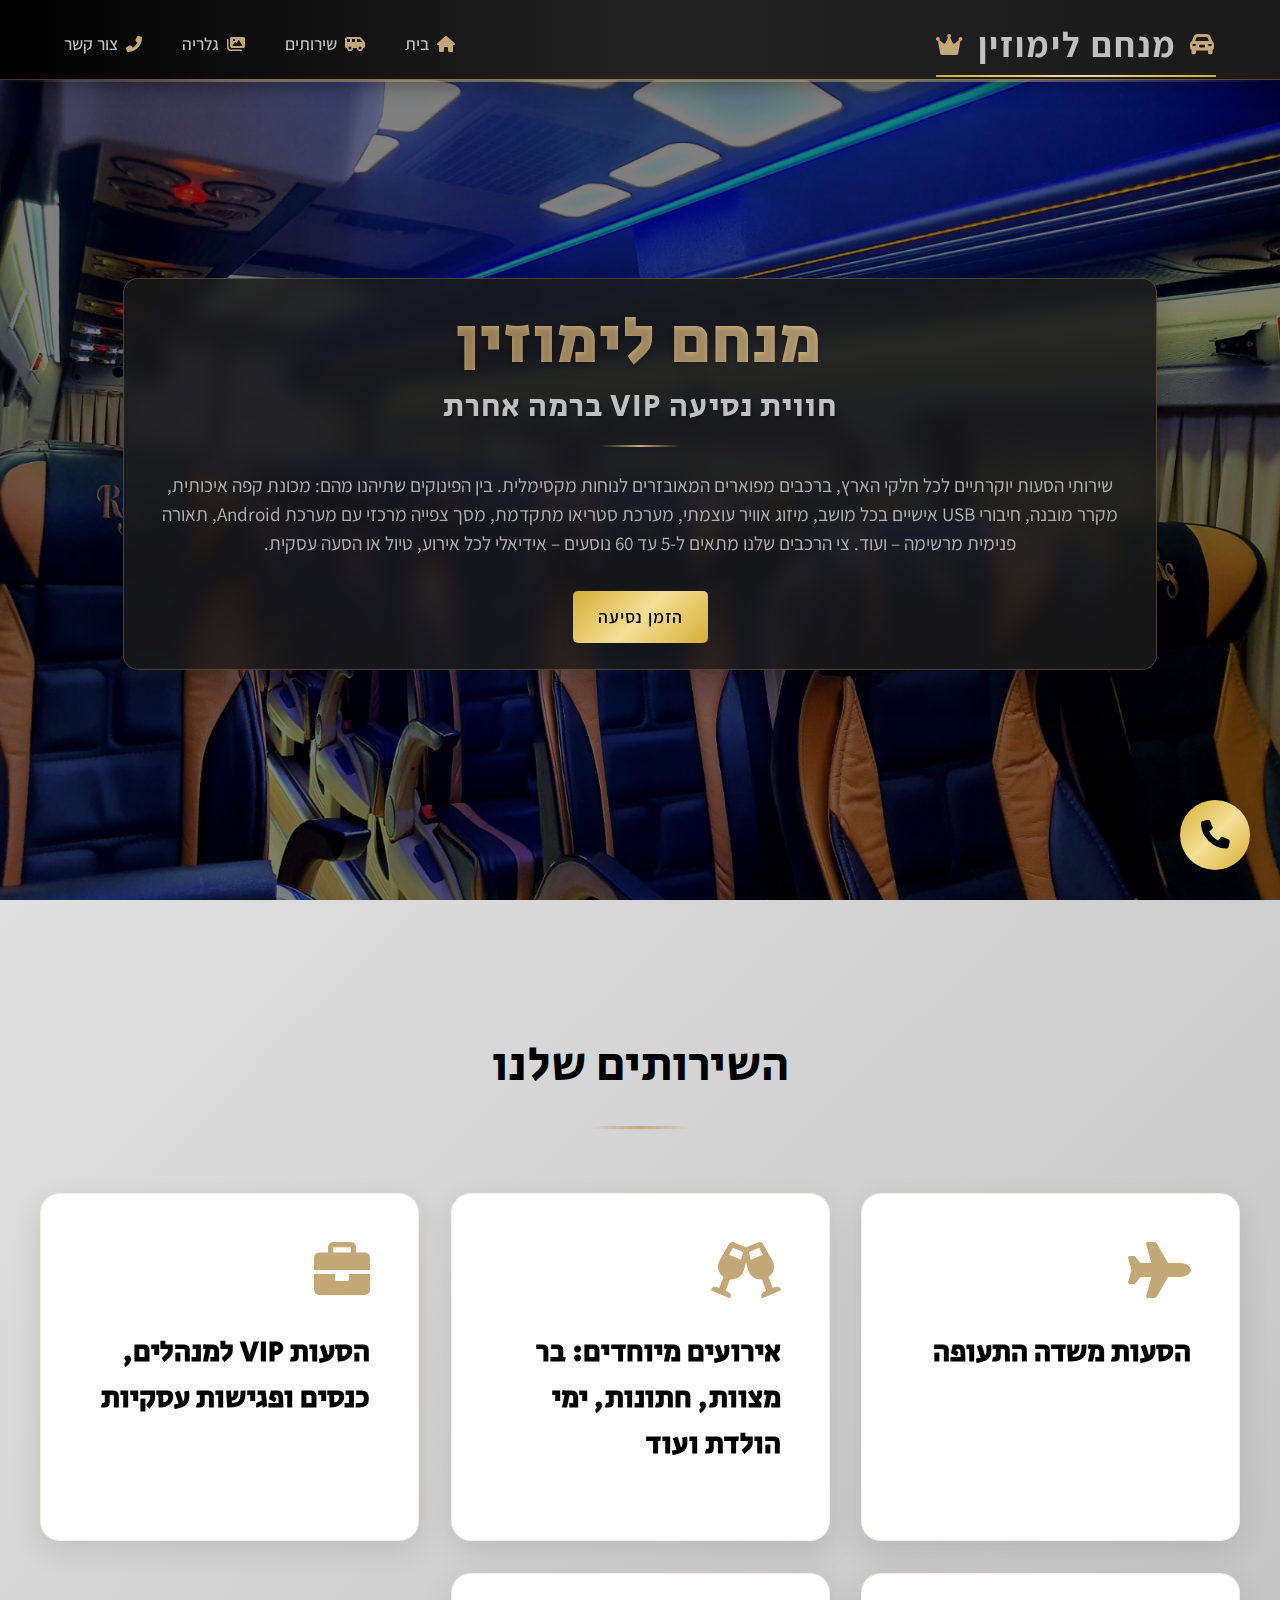
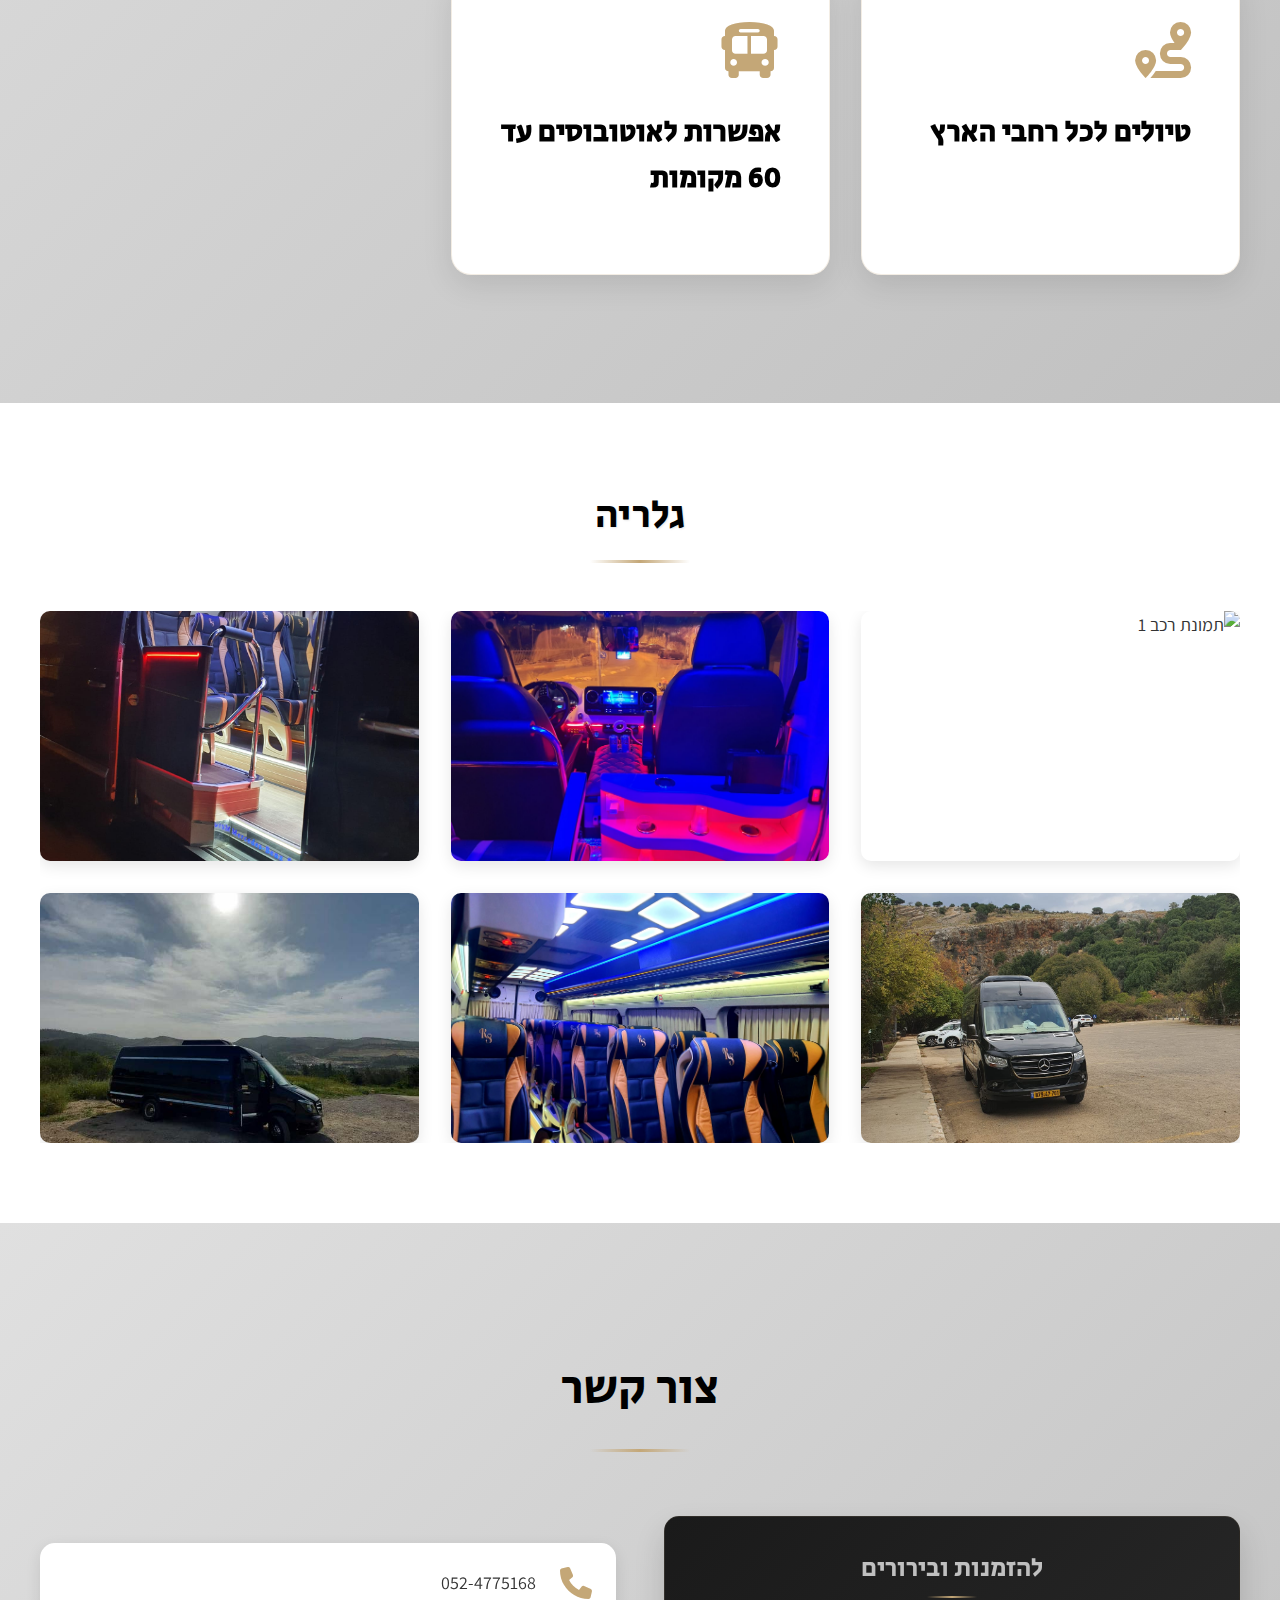
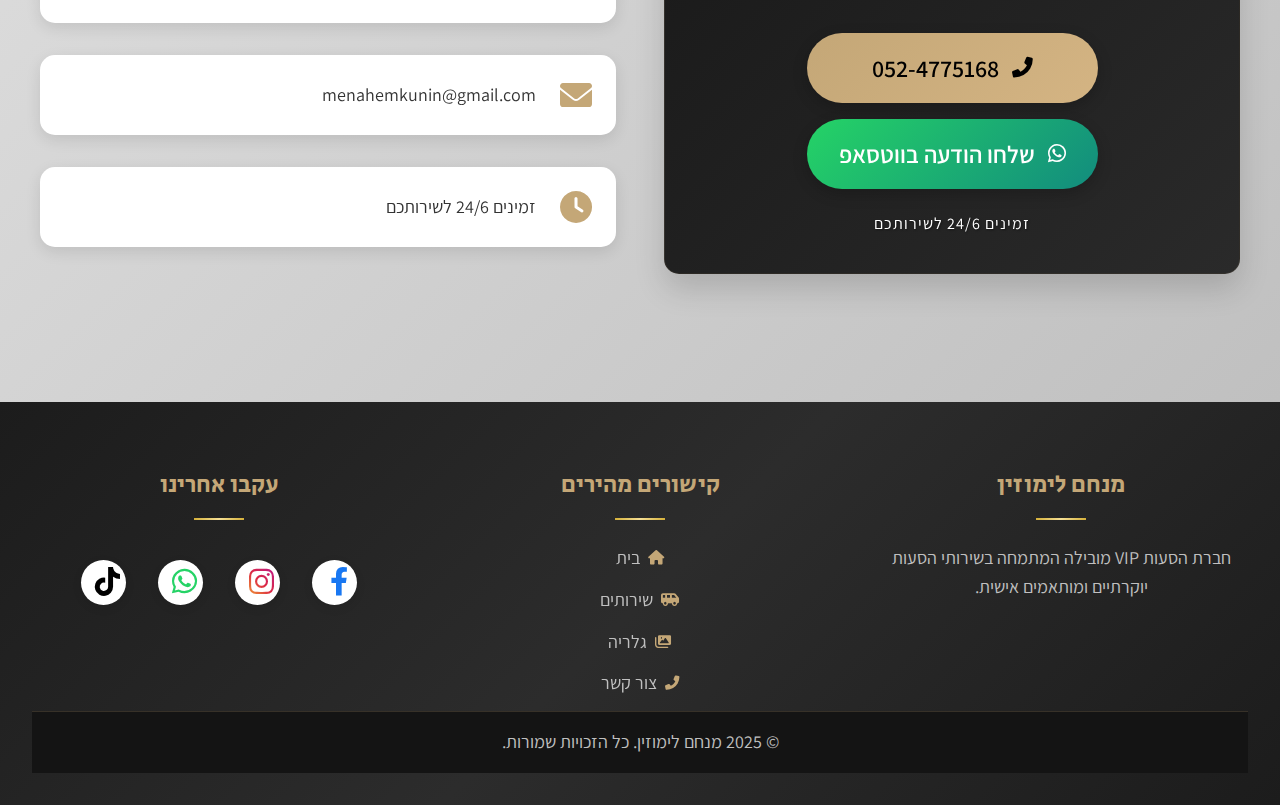
==== index.html @ bdaf26c9 "Update index.html" ====
<!DOCTYPE html>
<html lang="he" dir="rtl">
  <head>
    <meta charset="UTF-8" />
    <meta
      name="viewport"
      content="width=device-width, initial-scale=1.0, maximum-scale=1.0, user-scalable=no"
    />
    <title>מנחם לימוזין - הסעות V.I.P ברמה אחרת</title>
    <meta
      name="description"
      content="הסעות V.I.P ברמה אחרת - לימוזינות מפוארות, נהגים מקצועיים, שירות 24/6. הזמינו עכשיו!"
    />
    <meta
      name="keywords"
      content="לימוזין, הסעות VIP, הסעות V.I.P, מנחם לימוזין, הסעות איכותיות"
    />

    <!-- Open Graph / Facebook -->
    <meta property="og:type" content="website" />
    <meta
      property="og:url"
      content="https://benmenofficial.github.io/MenachemLimousine/"
    />
    <meta property="og:title" content="מנחם לימוזין - הסעות V.I.P ברמה אחרת" />
    <meta
      property="og:description"
      content="הסעות V.I.P ברמה אחרת - לימוזינות מפוארות, נהגים מקצועיים, שירות 24/6. הזמינו עכשיו!"
    />
    <meta
      property="og:image"
      content="https://benmenofficial.github.io/MenachemLimousine/images/0.png"
    />
    <meta property="og:image:width" content="1200" />
    <meta property="og:image:height" content="630" />

    <!-- Twitter -->
    <meta property="twitter:card" content="summary_large_image" />
    <meta
      property="twitter:url"
      content="https://benmenofficial.github.io/MenachemLimousine/"
    />
    <meta
      property="twitter:title"
      content="מנחם לימוזין - הסעות V.I.P ברמה אחרת"
    />
    <meta
      property="twitter:description"
      content="הסעות V.I.P ברמה אחרת - לימוזינות מפוארות, נהגים מקצועיים, שירות 24/6. הזמינו עכשיו!"
    />
    <meta
      property="twitter:image"
      content="https://benmenofficial.github.io/MenachemLimousine/images/0.png"
    />

    <link rel="stylesheet" href="styles.css" />
    <link
      rel="stylesheet"
      href="https://cdnjs.cloudflare.com/ajax/libs/font-awesome/6.0.0/css/all.min.css"
    />
    <link
      href="https://fonts.googleapis.com/css2?family=Assistant:wght@300;400;600&display=swap"
      rel="stylesheet"
    />
    <link rel="icon" href="icon.ico" type="images/icon.ico" />
  </head>
  <body>
    <header>
      <nav>
        <div class="logo">
          <i class="fas fa-car-alt"></i>
          מנחם לימוזין
          <i class="fas fa-crown"></i>
        </div>
        <ul class="nav-links">
          <li>
            <a href="#home"><i class="fas fa-home"></i> בית</a>
          </li>
          <li>
            <a href="#services"><i class="fas fa-shuttle-van"></i> שירותים</a>
          </li>
          <li>
            <a href="#gallery"><i class="fas fa-images"></i> גלריה</a>
          </li>
          <li>
            <a href="#contact"><i class="fas fa-phone-alt"></i> צור קשר</a>
          </li>
        </ul>
      </nav>
    </header>

    <section id="home" class="hero">
      <div class="hero-content">
        <h1>מנחם לימוזין</h1>
        <h2 class="subtitle">חווית נסיעה VIP ברמה אחרת</h2>
        <p>
          שירותי הסעות יוקרתיים לכל חלקי הארץ, ברכבים מפוארים המאובזרים לנוחות
          מקסימלית. בין הפינוקים שתיהנו מהם: מכונת קפה איכותית, מקרר מובנה,
          חיבורי USB אישיים בכל מושב, מיזוג אוויר עוצמתי, מערכת סטריאו מתקדמת,
          מסך צפייה מרכזי עם מערכת Android, תאורה פנימית מרשימה – ועוד. צי
          הרכבים שלנו מתאים ל-5 עד 60 נוסעים – אידיאלי לכל אירוע, טיול או הסעה
          עסקית.
        </p>
        <a href="#contact" class="cta-button">הזמן נסיעה</a>
      </div>
    </section>

    <section id="services" class="services">
      <h2>השירותים שלנו</h2>
      <div class="services-grid">
        <div class="service-card">
          <i class="fas fa-plane"></i>
          <h3>הסעות משדה התעופה</h3>
        </div>
        <div class="service-card">
          <i class="fas fa-glass-cheers"></i>
          <h3>אירועים מיוחדים: בר מצוות, חתונות, ימי הולדת ועוד</h3>
        </div>
        <div class="service-card">
          <i class="fas fa-briefcase"></i>
          <h3>הסעות VIP למנהלים, כנסים ופגישות עסקיות</h3>
        </div>
        <div class="service-card">
          <i class="fas fa-route"></i>
          <h3>טיולים לכל רחבי הארץ</h3>
        </div>
        <div class="service-card">
          <i class="fas fa-bus"></i>
          <h3>אפשרות לאוטובוסים עד 60 מקומות</h3>
        </div>
      </div>
    </section>
    <section id="gallery" class="gallery">
      <h2>גלריה</h2>
      <div class="gallery-container">
        <div class="gallery-item">
          <img src="images/0.png" alt="תמונת רכב 1" />
          <div class="gallery-overlay"></div>
        </div>
        <div class="gallery-item">
          <img src="images/1.jpeg" alt="תמונת רכב 2" />
          <div class="gallery-overlay"></div>
        </div>
        <div class="gallery-item">
          <img src="images/2.jpeg" alt="תמונת רכב 3" />
          <div class="gallery-overlay"></div>
        </div>
        <div class="gallery-item">
          <img src="images/3.jpeg" alt="תמונת רכב 4" />
          <div class="gallery-overlay"></div>
        </div>
        <div class="gallery-item">
          <img src="images/4.jpeg" alt="תמונת רכב 5" />
          <div class="gallery-overlay"></div>
        </div>
        <div class="gallery-item">
          <img src="images/6.jpg" alt="תמונת רכב 6" />
          <div class="gallery-overlay"></div>
        </div>
      </div>
    </section>

    <!-- לייטבוקס פשוט לגלריה -->
    <div class="simple-lightbox">
      <img src="" alt="תמונה מוגדלת" class="lightbox-img" />
    </div>

    <section id="contact" class="contact">
      <h2>צור קשר</h2>
      <div class="contact-container">
        <div class="modern-call-section">
          <div class="call-content">
            <h3>להזמנות ובירורים</h3>
            <div class="phone-number">
              <a href="tel:0524775168">
                <i class="fas fa-phone-alt"></i>
                052-4775168
              </a>
            </div>
            <div class="whatsapp-link">
              <a href="https://wa.me/message/JL6PKP7F6APFP1" target="_blank">
                <i class="fab fa-whatsapp"></i>
                שלחו הודעה בווטסאפ
              </a>
            </div>
            <p class="availability">זמינים 24/6 לשירותכם</p>
          </div>
        </div>
        <div class="contact-info">
          <div class="info-item">
            <i class="fas fa-phone"></i>
            <p>052-4775168</p>
          </div>
          <div class="info-item">
            <i class="fas fa-envelope"></i>
            <p>menahemkunin@gmail.com</p>
          </div>
          <div class="info-item">
            <i class="fas fa-clock"></i>
            <p>זמינים 24/6 לשירותכם</p>
          </div>
        </div>
      </div>
    </section>
    <footer>
      <div class="footer-content">
        <div class="footer-section">
          <h3>מנחם לימוזין</h3>
          <p>
            חברת הסעות VIP מובילה המתמחה בשירותי הסעות יוקרתיים ומותאמים אישית.
          </p>
        </div>
        <div class="footer-section">
          <h3>קישורים מהירים</h3>
          <ul>
            <li>
              <a href="#home"><i class="fas fa-home"></i> בית</a>
            </li>
            <li>
              <a href="#services"><i class="fas fa-shuttle-van"></i> שירותים</a>
            </li>
            <li>
              <a href="#gallery"><i class="fas fa-images"></i> גלריה</a>
            </li>
            <li>
              <a href="#contact"><i class="fas fa-phone-alt"></i> צור קשר</a>
            </li>
          </ul>
        </div>
        <div class="footer-section">
          <h3>עקבו אחרינו</h3>
          <div class="social-links">
            <a
              href="https://www.facebook.com/profile.php?id=100075787345334&mibextid=LQQJ4d"
              target="_blank"
              class="facebook-icon"
              ><i class="fab fa-facebook-f"></i
            ></a>
            <a
              href="https://www.instagram.com/qvnyn?igsh=MW96aXN0aW9yM3lwcg%3D%3D&utm_source=qr"
              target="_blank"
              class="instagram-icon"
              ><i class="fab fa-instagram"></i
            ></a>
            <a
              href="https://wa.me/message/JL6PKP7F6APFP1"
              target="_blank"
              class="whatsapp-icon"
              ><i class="fab fa-whatsapp"></i
            ></a>
            <a
              href="https://www.tiktok.com/@menachem_limousine?_t=ZS-8vKkpPwVEMq&_r=1"
              target="_blank"
              class="tiktok-icon"
              ><i class="fab fa-tiktok"></i
            ></a>
          </div>
        </div>
      </div>
      <div class="footer-bottom">
        <p class="copyright">&copy; 2025 מנחם לימוזין. כל הזכויות שמורות.</p>
      </div>
    </footer>

    <!-- כפתור חיוג מהיר צף -->
    <a href="tel:0524775168" class="floating-call-button">
      <i class="fas fa-phone"></i>
    </a>

    <script>
      document.addEventListener("DOMContentLoaded", function () {
        // Elements that should have hover effects
        const hoverElements = [
          ".service-card",
          ".info-item",
          ".gallery-item",
          ".phone-number a",
          ".floating-call-button",
          ".social-links a",
          ".footer-section a",
          ".nav-links a",
          ".cta-button",
        ];

        // For mobile/touch devices
        function addTouchListeners() {
          hoverElements.forEach((selector) => {
            document.querySelectorAll(selector).forEach((el) => {
              el.addEventListener("touchstart", function (e) {
                // Remove hover-active from all others of same type
                document.querySelectorAll(selector).forEach((item) => {
                  if (item !== el) item.classList.remove("hover-active");
                });

                // Toggle the current element
                this.classList.toggle("hover-active");

                // Prevent link from activating immediately on first touch
                if (
                  this.tagName.toLowerCase() === "a" &&
                  this.classList.contains("hover-active")
                ) {
                  e.preventDefault();
                }
              });

              // Add document listener to remove hover when touching elsewhere
              document.addEventListener("touchstart", function (e) {
                if (!el.contains(e.target)) {
                  el.classList.remove("hover-active");
                }
              });
            });
          });
        }

        // Check if device is touch-capable
        if ("ontouchstart" in window || navigator.maxTouchPoints) {
          addTouchListeners();
        }

        // לייטבוקס פשוט עבור תמונות הגלריה
        const galleryItems = document.querySelectorAll(".gallery-item");
        const simpleLightbox = document.querySelector(".simple-lightbox");
        const lightboxImg = document.querySelector(".lightbox-img");

        // פתיחת הלייטבוקס כאשר לוחצים על תמונה בגלריה
        galleryItems.forEach((item) => {
          item.addEventListener("click", function () {
            const imgSrc = this.querySelector("img").src;
            lightboxImg.src = imgSrc;
            simpleLightbox.classList.add("active");
            document.body.style.overflow = "hidden"; // מניעת גלילה כשהלייטבוקס פתוח
          });
        });

        // סגירת הלייטבוקס בלחיצה על הרקע
        simpleLightbox.addEventListener("click", function () {
          this.classList.remove("active");
          document.body.style.overflow = ""; // החזרת אפשרות הגלילה
          setTimeout(() => {
            lightboxImg.src = "";
          }, 300);
        });

        // סגירת הלייטבוקס באמצעות מקש Escape
        document.addEventListener("keydown", function (e) {
          if (
            e.key === "Escape" &&
            simpleLightbox.classList.contains("active")
          ) {
            simpleLightbox.classList.remove("active");
            document.body.style.overflow = "";
            setTimeout(() => {
              lightboxImg.src = "";
            }, 300);
          }
        });
      });
    </script>
  </body>
</html>
---- styles.css ----
/* Reset and Base Styles */
@import url("https://fonts.googleapis.com/css2?family=Playfair+Display:wght@400;500;600;700;800;900&display=swap");
@import url("https://fonts.googleapis.com/css2?family=Montserrat:wght@300;400;500;600;700&display=swap");
@import url("https://fonts.googleapis.com/css2?family=Secular+One&display=swap");
* {
  margin: 0;
  padding: 0;
  box-sizing: border-box;
}

:root {
  --primary-color: #d4af37;
  --secondary-color: #1c1c1c;
  --accent-color: #f5f5f5;
  --text-color: #333;
  --link-color: #d4af37;
  --link-hover: #b08b17;
  --gradient-gold: linear-gradient(
    135deg,
    #d4af37 0%,
    #f5df95 50%,
    #d4af37 100%
  );
  --gradient-dark: linear-gradient(
    135deg,
    #1c1c1c 0%,
    #2c2c2c 50%,
    #1c1c1c 100%
  );
  --golden-border: #d4af37;
  --mercedes-silver: #c0c0c0;
  --mercedes-black: #000000;
  --font-size-base: 18px;
  --font-size-mobile: 20px;
  --mercedes-gold: #c4a777;
  --mercedes-gold-light: #e9d5a0;
  --mercedes-gold-dark: #a58a56;
  --mercedes-red: #a50000;
  --mercedes-blue: #003366;
  --light-bg: #f5f5f5;
  --white: #ffffff;
  --gradient-gold-hover: linear-gradient(135deg, #d4b483, var(--mercedes-gold));
  --gradient-silver: linear-gradient(135deg, #e0e0e0, var(--mercedes-silver));
  --gold-gradient-text: linear-gradient(
    135deg,
    var(--mercedes-gold-dark),
    var(--mercedes-gold),
    var(--mercedes-gold-light)
  );
}

body {
  font-family: "Assistant", "Segoe UI", Tahoma, Geneva, Verdana, sans-serif;
  margin: 0;
  padding: 0;
  line-height: 1.6;
  color: var(--text-color);
  background-color: #f9f9f9;
  direction: rtl;
  font-size: var(--font-size-base);
  overflow-x: hidden;
  min-height: 100vh;
  position: relative;
  padding-top: 80px; /* Add global padding for the fixed header */
}

h1,
h2,
h3,
h4,
h5,
h6 {
  font-family: "Secular One", sans-serif;
  font-weight: 400;
}

/* Header and Navigation */
header {
  background: linear-gradient(90deg, var(--mercedes-black), #222, #1a1a1a);
  box-shadow: 0 4px 20px rgba(0, 0, 0, 0.4);
  position: fixed;
  width: 100%;
  top: 0;
  z-index: 2000; /* Increase z-index to ensure header is always on top */
  transition: all 0.3s ease;
  border-bottom: 1px solid rgba(196, 167, 119, 0.3);
  height: 80px; /* Set fixed height for header */
}

nav {
  display: flex;
  justify-content: space-between;
  align-items: center;
  padding: 1rem 5%;
  max-width: 1400px;
  margin: 0 auto;
}

.logo {
  font-size: 2.2rem;
  font-weight: 700;
  letter-spacing: 2px;
  color: var(--mercedes-silver);
  position: relative;
  display: flex;
  align-items: center;
  gap: 0.8rem;
}

.logo i {
  color: var(--mercedes-gold);
  font-size: 1.5rem;
}

.logo::after {
  content: "";
  position: absolute;
  bottom: -5px;
  left: 0;
  width: 100%;
  height: 2px;
  background: var(--gradient-gold);
}

.mercedes-logo-small {
  position: relative;
  width: 30px;
  height: 30px;
  display: flex;
  align-items: center;
  justify-content: center;
}

.mercedes-logo-small i {
  font-size: 30px !important;
  color: var(--mercedes-black);
}

.mercedes-logo-small .mercedes-star {
  position: absolute;
  top: 50%;
  left: 50%;
  transform: translate(-50%, -50%);
  font-size: 18px;
  color: var(--mercedes-gold);
  text-shadow: 0 0 5px rgba(196, 167, 119, 0.5);
}

.logo:hover .mercedes-logo-small .mercedes-star {
  animation: rotate 2s ease infinite;
}

.nav-links {
  display: flex;
  gap: 2.5rem;
  list-style: none;
}

.nav-links a {
  color: var(--mercedes-silver);
  text-decoration: none;
  font-weight: 500;
  font-size: 1.1rem;
  position: relative;
  padding: 0.5rem 0;
  transition: color 0.3s ease;
  display: flex;
  align-items: center;
  cursor: pointer;
}

.nav-links a i {
  color: var(--mercedes-gold);
  margin-left: 0.5rem;
  font-size: 1rem;
  transition: transform 0.3s ease;
  will-change: transform;
}

.nav-links a:hover i {
  transform: translateY(-2px);
}

.nav-links a::before {
  content: none;
}

.nav-links a::after {
  content: "";
  position: absolute;
  bottom: 0;
  left: 0;
  width: 0;
  height: 2px;
  background: var(--gradient-gold);
  transition: width 0.3s ease;
}

.nav-links a:hover {
  color: var(--mercedes-gold);
}

.nav-links a:hover::after {
  width: 100%;
}

/* Add decorative bar below header */
header::after {
  content: "";
  position: absolute;
  bottom: -3px;
  left: 0;
  width: 100%;
  height: 3px;
  background: linear-gradient(
    90deg,
    transparent 0%,
    var(--mercedes-gold) 20%,
    var(--mercedes-gold) 80%,
    transparent 100%
  );
  opacity: 0.5;
}

/* Hero Section */
.hero {
  position: relative;
  z-index: 1;
  height: 100vh;
  padding-top: 80px;
  background: linear-gradient(rgba(0, 0, 0, 0.5), rgba(0, 0, 0, 0.5)),
    url("images/mercedes-limo.jpg");
  background-size: cover;
  background-position: center;
  display: flex;
  align-items: center;
  justify-content: center;
  text-align: center;
  padding: 80px 2rem 2rem 2rem;
  margin-top: -80px;
}

.hero-content {
  max-width: 85%;
  width: 100%;
  background: rgba(26, 26, 26, 0.85);
  backdrop-filter: blur(10px);
  padding: clamp(1.2rem, 2vw, 2.5rem); /* Further reduce padding */
  border-radius: 15px;
  border: 1px solid rgba(196, 167, 119, 0.3);
  box-shadow: 0 15px 30px rgba(0, 0, 0, 0.3);
  position: relative;
  z-index: 5;
  margin-bottom: 0; /* Remove bottom margin */
}

.hero h1 {
  font-size: clamp(2.5rem, 5vw, 4.5rem);
  margin-bottom: 0.3rem;
  background: var(--gold-gradient-text);
  -webkit-background-clip: text;
  background-clip: text;
  color: transparent;
  text-shadow: 0px 2px 5px rgba(0, 0, 0, 0.2);
  letter-spacing: 2px;
  font-weight: 700;
  line-height: 1.2;
}

.hero .subtitle {
  font-size: clamp(1.2rem, 2.5vw, 2.2rem);
  margin-bottom: 1.5rem;
  color: var(--mercedes-silver);
  letter-spacing: 1px;
  font-weight: 500;
  line-height: 1.3;
  position: relative;
  display: inline-block;
  padding-bottom: 1.2rem;
  position: relative;
  text-shadow: 1px 1px 3px rgba(0, 0, 0, 0.3);
}

.hero .subtitle::after {
  content: "";
  position: absolute;
  bottom: 0;
  left: 50%;
  transform: translateX(-50%);
  width: 80px;
  height: 2px;
  background: linear-gradient(
    90deg,
    transparent,
    var(--mercedes-gold),
    transparent
  );
}

.hero p {
  font-size: clamp(0.9rem, 1.5vw, 1.3rem);
  margin-bottom: 1.5rem;
  color: var(--mercedes-silver);
  line-height: 1.5;
  opacity: 0.9;
}

.cta-button {
  display: inline-block;
  padding: 12px 25px;
  background: var(--gradient-gold);
  color: var(--mercedes-black);
  font-size: 1.1rem;
  font-weight: 600;
  text-decoration: none;
  border-radius: 5px;
  margin-top: 10px; /* Reduce top margin */
  box-shadow: 0 5px 15px rgba(0, 0, 0, 0.1);
  transition: transform 0.3s ease, box-shadow 0.3s ease, background 0.3s ease;
  will-change: transform;
  cursor: pointer;
  letter-spacing: 1px;
}

.cta-button:hover {
  transform: translateY(-5px);
  box-shadow: 0 10px 25px rgba(0, 0, 0, 0.2);
  background: var(--gradient-gold-hover);
}

.cta-button.hover-active {
  transform: translateY(-5px);
  box-shadow: 0 10px 25px rgba(0, 0, 0, 0.2);
  background: var(--gradient-gold-hover);
}

/* Services Section */
.services {
  padding: 8rem 2rem;
  background: var(--gradient-silver);
  position: relative;
  z-index: 1;
  padding-top: 8rem; /* Reset to normal padding */
  margin-top: 0; /* Reset margin */
}

.services h2 {
  text-align: center;
  font-size: 3rem;
  color: var(--mercedes-black);
  margin-bottom: 4rem;
  position: relative;
  padding-bottom: 1.5rem;
}

.services h2::after {
  content: "";
  position: absolute;
  bottom: 0;
  left: 50%;
  transform: translateX(-50%);
  width: 100px;
  height: 3px;
  background: linear-gradient(
    90deg,
    transparent,
    var(--mercedes-gold),
    transparent
  );
}

.services-grid {
  display: grid;
  grid-template-columns: repeat(auto-fit, minmax(300px, 1fr));
  gap: 2rem;
  max-width: 1200px;
  margin: 0 auto;
}

.service-card {
  background: var(--white);
  padding: 3rem;
  border-radius: 20px;
  box-shadow: 0 10px 30px rgba(0, 0, 0, 0.1);
  transition: transform 0.4s ease, box-shadow 0.4s ease, border-color 0.4s ease;
  border: 1px solid rgba(196, 167, 119, 0.2);
  will-change: transform;
}

.service-card:hover {
  transform: translateY(-10px);
  box-shadow: 0 20px 40px rgba(0, 0, 0, 0.15);
  border-color: var(--mercedes-gold);
}

.service-card i {
  font-size: 3.5rem;
  color: var(--mercedes-gold);
  margin-bottom: 2rem;
}

.service-card h3 {
  color: var(--mercedes-black);
  font-size: 1.8rem;
  margin-bottom: 1.5rem;
  font-weight: 600;
}

.service-card p {
  color: var(--text-color);
  line-height: 1.8;
  font-size: 1.1rem;
}

/* Mercedes Logo */
.mercedes-logo {
  position: relative;
  width: 70px;
  height: 70px;
  margin: 0 auto 2rem;
  display: flex;
  align-items: center;
  justify-content: center;
}

.mercedes-logo i {
  font-size: 70px;
  color: var(--mercedes-black);
}

.mercedes-star {
  position: absolute;
  top: 50%;
  left: 50%;
  transform: translate(-50%, -50%);
  font-size: 40px;
  color: var(--mercedes-gold);
  text-shadow: 0 0 10px rgba(196, 167, 119, 0.5);
}

.service-card:hover .mercedes-star {
  animation: rotate 2s ease infinite;
}

@keyframes rotate {
  0% {
    transform: translate(-50%, -50%) rotate(0deg);
  }
  100% {
    transform: translate(-50%, -50%) rotate(360deg);
  }
}

/* Gallery Section */
.gallery {
  padding: 5rem 2rem;
  background-color: var(--white);
  position: relative;
  z-index: 1;
  padding-top: 5rem; /* Reset to normal padding */
  margin-top: 0; /* Reset margin */
}

.gallery h2 {
  text-align: center;
  font-size: 2.5rem;
  color: var(--mercedes-black);
  margin-bottom: 3rem;
  position: relative;
  padding-bottom: 1rem;
  text-shadow: 1px 1px 2px rgba(0, 0, 0, 0.1);
}

.gallery h2::after {
  content: "";
  position: absolute;
  bottom: 0;
  left: 50%;
  transform: translateX(-50%);
  width: 100px;
  height: 3px;
  background: linear-gradient(
    90deg,
    transparent,
    var(--mercedes-gold),
    transparent
  );
}

.gallery-container {
  display: grid;
  grid-template-columns: repeat(auto-fill, minmax(300px, 1fr));
  gap: 2rem;
  max-width: 1200px;
  margin: 0 auto;
  overflow: hidden;
}

.gallery-item {
  position: relative;
  overflow: hidden;
  border-radius: 10px;
  box-shadow: 0 5px 15px rgba(0, 0, 0, 0.1);
  transition: transform 0.3s ease, box-shadow 0.3s ease;
  height: 250px;
  cursor: pointer;
}

.gallery-item:hover {
  transform: translateY(-5px);
  box-shadow: 0 8px 25px rgba(0, 0, 0, 0.15);
}

.gallery-item img {
  width: 100%;
  height: 100%;
  object-fit: cover;
  transition: transform 0.5s ease;
}

.gallery-item:hover img {
  transform: scale(1.05);
}

/* Gallery Overlay Effects (Add these instead of duplicating gallery section) */
.gallery-overlay {
  position: absolute;
  bottom: 0;
  left: 0;
  right: 0;
  background: linear-gradient(to top, rgba(0, 0, 0, 0.8), transparent);
  padding: 20px;
  color: var(--white);
  opacity: 0;
  transform: translateY(20px);
  transition: opacity 0.3s, transform 0.3s;
}

.gallery-item:hover .gallery-overlay {
  opacity: 1;
  transform: translateY(0);
}

.gallery-text {
  display: block;
  font-weight: 600;
  text-shadow: 1px 1px 3px rgba(0, 0, 0, 0.3);
  position: relative;
  padding-bottom: 5px;
}

.gallery-text::after {
  content: "";
  position: absolute;
  bottom: 0;
  left: 0;
  width: 50px;
  height: 2px;
  background: var(--mercedes-gold);
  transition: width 0.3s;
}

.gallery-item:hover .gallery-text::after {
  width: 100%;
}

/* Contact Section */
.contact {
  padding: 8rem 2rem;
  background: var(--gradient-silver);
  position: relative;
  z-index: 1;
  padding-top: 8rem; /* Reset to normal padding */
  margin-top: 0; /* Reset margin */
}

.contact h2 {
  text-align: center;
  font-size: 3rem;
  color: var(--mercedes-black);
  margin-bottom: 4rem;
  position: relative;
  padding-bottom: 1.5rem;
}

.contact h2::after {
  content: "";
  position: absolute;
  bottom: 0;
  left: 50%;
  transform: translateX(-50%);
  width: 100px;
  height: 3px;
  background: linear-gradient(
    90deg,
    transparent,
    var(--mercedes-gold),
    transparent
  );
}

/* Contact Container Layout */
.contact-container {
  display: grid;
  grid-template-columns: 1fr 1fr;
  align-items: center;
  justify-content: center;
  gap: 3rem;
  max-width: 1200px;
  margin: 0 auto;
}

.contact-info {
  display: flex;
  flex-direction: column;
  gap: 2rem;
}

.info-item {
  display: flex;
  align-items: center;
  gap: 1.5rem;
  padding: 1.5rem;
  background: var(--white);
  border-radius: 15px;
  box-shadow: 0 5px 15px rgba(0, 0, 0, 0.1);
  transition: transform 0.3s ease, box-shadow 0.3s ease;
  will-change: transform;
}

.info-item:hover {
  transform: translateY(-5px);
  box-shadow: 0 10px 25px rgba(0, 0, 0, 0.15);
}

.info-item i {
  font-size: 2rem;
  color: var(--mercedes-gold);
  background: none;
  -webkit-text-fill-color: var(--mercedes-gold);
}

.info-item-content h3 {
  font-size: 1.2rem;
  color: var(--mercedes-black);
  margin-bottom: 0.5rem;
}

.info-item-content p {
  color: var(--text-color);
  font-size: 1rem;
}

.phone-number {
  margin: 1rem 0;
  width: 100%;
  text-align: center;
}

.phone-number a {
  display: inline-flex;
  align-items: center;
  justify-content: center;
  padding: 1rem 2rem;
  background: linear-gradient(135deg, var(--mercedes-gold), #d4b483);
  color: var(--mercedes-black);
  text-decoration: none;
  border-radius: 50px;
  font-size: 1.5rem;
  font-weight: 600;
  transition: transform 0.3s ease, box-shadow 0.3s ease;
  box-shadow: 0 5px 15px rgba(0, 0, 0, 0.2);
  width: 100%;
  max-width: 300px;
  will-change: transform;
  cursor: pointer;
}

.phone-number a i {
  margin-left: 0.8rem;
  font-size: 1.3rem;
  transition: transform 0.3s ease;
}

.phone-number a:hover {
  transform: translateY(-3px);
  box-shadow: 0 8px 25px rgba(0, 0, 0, 0.3);
}

.phone-number a:hover i {
  transform: rotate(15deg);
}

.modern-call-section {
  background: linear-gradient(135deg, #1a1a1a, #2a2a2a);
  border-radius: 15px;
  padding: 2rem;
  text-align: center;
  position: relative;
  overflow: hidden;
  box-shadow: 0 15px 30px rgba(0, 0, 0, 0.15);
  border: 1px solid rgba(196, 167, 119, 0.1);
  z-index: 1;
  height: fit-content;
  width: 100%;
  margin: 0 auto;
  display: flex;
  flex-direction: column;
  justify-content: center;
  align-items: center;
}

.modern-call-section h3 {
  color: var(--mercedes-silver);
  font-size: 1.6rem;
  margin-bottom: 1.2rem;
  position: relative;
  display: inline-block;
  padding-bottom: 0.5rem;
}

.modern-call-section h3::after {
  content: "";
  position: absolute;
  bottom: 0;
  left: 50%;
  transform: translateX(-50%);
  width: 50px;
  height: 2px;
  background: linear-gradient(
    90deg,
    transparent,
    var(--mercedes-gold),
    transparent
  );
}

.availability {
  color: #ffffff;
  font-size: 1rem;
  margin-top: 0.8rem;
  display: block;
  font-weight: 400;
  text-shadow: 1px 1px 2px rgba(0, 0, 0, 0.5);
  letter-spacing: 1px;
  position: relative;
  padding: 0.3rem 3rem;
  text-align: center;
}

.whatsapp-link {
  margin: 1rem 0;
  width: 100%;
  text-align: center;
}

.whatsapp-link a {
  display: inline-flex;
  align-items: center;
  justify-content: center;
  padding: 1rem 2rem;
  background: linear-gradient(135deg, #25d366, #128c7e);
  color: white;
  text-decoration: none;
  border-radius: 50px;
  font-size: 1.5rem;
  font-weight: 600;
  transition: transform 0.3s ease, box-shadow 0.3s ease;
  box-shadow: 0 5px 15px rgba(0, 0, 0, 0.2);
  width: 100%;
  max-width: 300px;
  will-change: transform;
  cursor: pointer;
}

.whatsapp-link a i {
  margin-left: 0.8rem;
  font-size: 1.3rem;
  transition: transform 0.3s ease;
}

.whatsapp-link a:hover {
  transform: translateY(-3px);
  box-shadow: 0 8px 25px rgba(0, 0, 0, 0.3);
}

.whatsapp-link a:hover i {
  transform: rotate(15deg);
}

/* Mobile adjustments for WhatsApp link */
@media (max-width: 768px) {
  .whatsapp-link a {
    padding: 0.7rem 1.5rem;
    font-size: 1.2rem;
  }
}

/* Responsive Design - Hero Section */
@media (max-width: 768px) {
  body {
    padding-top: 70px; /* Adjust body padding for mobile */
  }

  header {
    height: 70px; /* Smaller header on mobile */
  }

  .hero {
    height: 100vh;
    min-height: auto;
    padding: 70px 1rem 2rem 1rem;
    margin-top: -70px;
    align-items: center;
  }

  .hero-content {
    padding: 1.5rem;
    width: 95%;
    margin-bottom: 0; /* No bottom margin needed on mobile */
  }

  .hero h1 {
    font-size: clamp(2.2rem, 7vw, 3rem);
    margin-bottom: 0.2rem;
  }

  .hero .subtitle {
    font-size: clamp(1.1rem, 4vw, 1.8rem);
    margin-bottom: 1.2rem;
    padding-bottom: 0.8rem;
  }

  .hero .subtitle::after {
    width: 50px;
  }

  .hero p {
    margin-bottom: 1.5rem;
    font-size: clamp(1rem, 4vw, 1.1rem);
  }

  .services,
  .gallery,
  .contact {
    padding: 4rem 1rem;
    padding-top: 4rem; /* Reset to normal padding */
    margin-top: 0; /* Reset margin */
  }

  .services-grid,
  .gallery-container {
    grid-template-columns: 1fr;
  }

  .service-card {
    padding: 2rem;
  }

  .contact-container {
    grid-template-columns: 1fr;
  }

  .info-item {
    padding: 1rem;
  }

  .modern-call-section {
    padding: 1.5rem 1rem;
    max-width: 320px;
  }

  .modern-call-section h3 {
    font-size: 1.3rem;
  }

  .phone-number a {
    padding: 0.7rem 1.5rem;
    font-size: 1.2rem;
  }

  .gallery h2 {
    font-size: 2rem;
  }

  html {
    scroll-padding-top: 80px; /* Adjust scroll padding for mobile */
  }

  .nav-links {
    display: none;
  }

  /* Center logo in mobile view */
  nav {
    justify-content: center;
    position: relative;
  }

  .logo {
    margin: 0 auto;
    text-align: center;
    font-size: 1.8rem;
  }

  .footer-content {
    grid-template-columns: 1fr;
    gap: 2rem;
  }

  .hamburger {
    display: block;
  }
}

/* Smaller mobile devices */
@media (max-width: 480px) {
  .hero-content {
    padding: 1.5rem;
    width: 95%;
  }

  .hero h1 {
    font-size: clamp(2rem, 7vw, 2.5rem);
    margin-bottom: 1rem;
  }

  .hero p {
    font-size: clamp(1rem, 4vw, 1.1rem);
    margin-bottom: 1.5rem;
  }

  .cta-button {
    padding: 12px 24px;
    font-size: 1.1rem;
  }
}

/* Mobile Navigation */
.hamburger {
  display: none;
  background: none;
  border: none;
  font-size: 1.5rem;
  color: var(--mercedes-black);
  cursor: pointer;
  padding: 0.5rem;
}

@media (max-width: 768px) {
  .hamburger {
    display: block;
  }

  /* Center logo in mobile view */
  nav {
    justify-content: center;
    position: relative;
  }

  .logo {
    margin: 0 auto;
    text-align: center;
    font-size: 1.8rem;
  }

  .nav-links {
    display: none;
  }
}

/* Responsive footer for mobile screens */
@media (max-width: 768px) {
  .footer-content {
    grid-template-columns: 1fr;
    gap: 2rem;
  }
}

/* Footer */
footer {
  background: var(--gradient-dark);
  color: var(--mercedes-silver);
  padding: 4rem 2rem 2rem;
  position: relative;
  z-index: 1;
  width: 100%;
  clear: both;
}

.footer-content {
  max-width: 1400px;
  margin: 0 auto;
  display: grid;
  grid-template-columns: repeat(3, 1fr);
  gap: 3rem;
  text-align: center;
}

.footer-section {
  display: flex;
  flex-direction: column;
  align-items: center;
}

.footer-section h3 {
  color: var(--mercedes-gold);
  font-size: 1.5rem;
  margin-bottom: 1.5rem;
  position: relative;
  padding-bottom: 1rem;
  text-align: center;
}

.footer-section h3::after {
  content: "";
  position: absolute;
  bottom: 0;
  left: 50%;
  transform: translateX(-50%);
  width: 50px;
  height: 2px;
  background: var(--gradient-gold);
}

.footer-section ul {
  list-style: none;
  padding: 0;
  text-align: center;
  width: 100%;
}

.footer-section li {
  margin-bottom: 0.8rem;
}

.footer-section a {
  color: var(--mercedes-silver);
  text-decoration: none;
  transition: transform 0.3s ease, color 0.3s ease;
  display: flex;
  align-items: center;
  justify-content: center;
  cursor: pointer;
  will-change: transform;
}

.footer-section a i {
  color: var(--mercedes-gold);
  margin-left: 0.5rem;
  font-size: 0.9rem;
  transition: transform 0.3s ease;
}

.footer-section a:hover {
  color: var(--mercedes-gold);
  transform: translateX(-5px);
}

.social-links {
  display: flex;
  gap: 2rem;
  margin-top: 1rem;
}

.social-links a {
  width: 45px;
  height: 45px;
  display: flex;
  align-items: center;
  justify-content: center;
  transition: transform 0.3s ease;
  will-change: transform;
  cursor: pointer;
  background: white;
  border-radius: 50%;
  box-shadow: 0 3px 10px rgba(0, 0, 0, 0.1);
}

.social-links a:hover {
  transform: translateY(-3px);
  box-shadow: 0 5px 15px rgba(0, 0, 0, 0.2);
}

/* Facebook */
.social-links .facebook-icon i {
  font-size: 1.8rem;
  color: #1877f2;
}

/* Instagram */
.social-links .instagram-icon i {
  font-size: 1.8rem;
  color: transparent;
  background: linear-gradient(
    45deg,
    #f09433 0%,
    #e6683c 25%,
    #dc2743 50%,
    #cc2366 75%,
    #bc1888 100%
  );
  -webkit-background-clip: text;
  background-clip: text;
}

/* WhatsApp */
.social-links .whatsapp-icon i {
  font-size: 1.8rem;
  color: #25d366;
}

/* TikTok */
.social-links .tiktok-icon i {
  font-size: 1.8rem;
  color: #000000;
}

/* Floating Call Button */
.floating-call-button {
  position: fixed;
  bottom: 30px;
  right: 30px;
  width: 70px;
  height: 70px;
  background: var(--gradient-gold);
  border-radius: 50%;
  display: flex;
  align-items: center;
  justify-content: center;
  box-shadow: 0 10px 20px rgba(0, 0, 0, 0.2);
  transition: transform 0.3s ease, box-shadow 0.3s ease;
  z-index: 1000;
  border: none;
  outline: none;
  text-decoration: none;
  will-change: transform;
  cursor: pointer;
}

.floating-call-button:hover,
.floating-call-button:focus,
.floating-call-button:active {
  transform: scale(1.1);
  box-shadow: 0 15px 30px rgba(0, 0, 0, 0.3);
  outline: none;
  text-decoration: none;
}

.floating-call-button i {
  color: var(--mercedes-black);
  font-size: 1.8rem;
}

/* Responsive Design */
@media (max-width: 768px) {
  /* Hero Section */
  .hero-content {
    padding: 2.5rem;
    width: 95%;
  }

  .hero-content h1 {
    font-size: 3rem;
    margin-bottom: 1.2rem;
  }

  .hero-content .subtitle {
    font-size: 1.8rem;
    margin-bottom: 1.8rem;
  }

  .hero-content p {
    font-size: 1.3rem;
    line-height: 1.6;
    margin-bottom: 2.5rem;
  }

  .cta-button {
    padding: 1.2rem 2.5rem;
    font-size: 1.5rem;
  }

  /* Contact Section */
  .contact-container {
    padding: 2rem;
  }

  .modern-call-section {
    padding: 2.5rem;
  }

  .call-content h3 {
    font-size: 2.2rem;
    margin-bottom: 2rem;
  }

  .phone-number a,
  .whatsapp-link a {
    font-size: 1.8rem;
    padding: 1.2rem;
    max-width: 350px;
  }

  .availability {
    font-size: 1.6rem;
    margin-top: 2rem;
    font-weight: 500;
  }

  .contact-info {
    padding: 2rem;
  }

  .info-item {
    padding: 2rem;
  }

  .info-item i {
    font-size: 2.2rem;
  }

  .info-item p {
    font-size: 1.5rem;
  }

  /* Footer */
  .footer-section h3 {
    font-size: 1.8rem;
    margin-bottom: 1.5rem;
  }

  .footer-section p,
  .footer-section li a {
    font-size: 1.3rem;
  }

  .social-links a {
    width: 50px;
    height: 50px;
  }

  .social-links a i {
    font-size: 1.8rem;
  }

  .copyright {
    font-size: 1rem;
    padding: 1rem;
  }

  /* Floating Call Button */
  .floating-call-button {
    width: 80px;
    height: 80px;
    right: 20px;
    bottom: 20px;
  }

  .floating-call-button i {
    font-size: 2.5rem;
  }
}

@media (max-width: 480px) {
  /* Hero Section */
  .hero-content h1 {
    font-size: 2.5rem;
  }

  .hero-content .subtitle {
    font-size: 1.6rem;
  }

  .hero-content p {
    font-size: 1.2rem;
  }

  /* Contact Section */
  .call-content h3 {
    font-size: 2rem;
  }

  .phone-number a,
  .whatsapp-link a {
    font-size: 1.6rem;
  }

  .availability {
    font-size: 1.4rem;
  }

  .info-item i {
    font-size: 2rem;
  }

  .info-item p {
    font-size: 1.3rem;
  }

  /* Footer */
  .footer-section h3 {
    font-size: 1.3rem;
  }

  .footer-section p,
  .footer-section li a {
    font-size: 1rem;
  }

  .social-links a {
    width: 45px;
    height: 45px;
  }

  .social-links a i {
    font-size: 1.5rem;
  }

  /* Floating Call Button */
  .floating-call-button {
    width: 70px;
    height: 70px;
  }

  .floating-call-button i {
    font-size: 2.2rem;
  }
}

/* Footer styles */
footer {
  background: var(--gradient-dark);
  color: var(--mercedes-silver);
  padding: 4rem 2rem 2rem;
  position: relative;
  z-index: 1;
  width: 100%;
  clear: both;
}

.footer-bottom {
  background: #141414;
  padding: 1rem;
  text-align: center;
  border-top: 1px solid rgba(196, 167, 119, 0.2);
}

/* Fix any lightbox or modal elements that might be causing issues */
.modal {
  display: none;
}

html {
  scroll-padding-top: 100px; /* Add padding for anchor links */
  scroll-behavior: smooth;
  height: 100%;
  -webkit-text-size-adjust: 100%;
  -moz-text-size-adjust: 100%;
  -ms-text-size-adjust: 100%;
  text-size-adjust: 100%;
}

/* Touch device hover support */
.service-card.hover-active {
  transform: translateY(-10px);
  box-shadow: 0 20px 40px rgba(0, 0, 0, 0.15);
  border-color: var(--mercedes-gold);
}

.info-item.hover-active {
  transform: translateY(-5px);
  box-shadow: 0 10px 25px rgba(0, 0, 0, 0.15);
}

.gallery-item.hover-active {
  transform: translateY(-5px);
  box-shadow: 0 8px 25px rgba(0, 0, 0, 0.15);
}

.phone-number a.hover-active {
  transform: translateY(-3px);
  box-shadow: 0 8px 25px rgba(0, 0, 0, 0.3);
}

.floating-call-button.hover-active {
  transform: scale(1.1);
  box-shadow: 0 15px 30px rgba(0, 0, 0, 0.3);
}

.social-links a.hover-active {
  background: var(--mercedes-gold);
  transform: translateY(-3px);
}

.footer-section a.hover-active {
  color: var(--mercedes-gold);
  transform: translateX(-5px);
}

.nav-links a.hover-active {
  color: var(--mercedes-gold);
}

.nav-links a.hover-active::after {
  width: 100%;
}

.nav-links a.hover-active i {
  transform: translateY(-2px);
}

/* Lightbox styles */
.lightbox {
  position: fixed;
  top: 0;
  left: 0;
  width: 100%;
  height: 100%;
  background-color: rgba(0, 0, 0, 0.7);
  backdrop-filter: blur(8px);
  -webkit-backdrop-filter: blur(8px);
  display: flex;
  justify-content: center;
  align-items: center;
  z-index: 2000;
  opacity: 0;
  visibility: hidden;
  transition: opacity 0.3s ease, visibility 0.3s ease;
}

.lightbox.active {
  opacity: 1;
  visibility: visible;
  display: flex !important;
}

.lightbox-content {
  position: relative;
  max-width: 90%;
  max-height: 80vh;
  border: 3px solid var(--mercedes-gold);
  border-radius: 10px;
  overflow: hidden;
  box-shadow: 0 10px 40px rgba(0, 0, 0, 0.5);
  background-color: rgba(0, 0, 0, 0.3);
}

.lightbox-img {
  display: block;
  max-width: 100%;
  max-height: 80vh;
  object-fit: contain;
}

.gallery-item {
  cursor: pointer;
}

/* תצוגת לייטבוקס פשוטה */
.simple-lightbox {
  position: fixed;
  top: 0;
  left: 0;
  width: 100%;
  height: 100%;
  background-color: rgba(0, 0, 0, 0.85);
  display: none;
  justify-content: center;
  align-items: center;
  z-index: 2000;
  cursor: pointer;
}

.simple-lightbox.active {
  display: flex;
}

.lightbox-img {
  max-width: 90%;
  max-height: 90vh;
  object-fit: contain;
  border: 3px solid var(--mercedes-gold);
  border-radius: 8px;
  box-shadow: 0 10px 30px rgba(0, 0, 0, 0.5);
}

/* Section Anchor Points */
#home,
#services,
#gallery,
#contact {
  scroll-margin-top: 100px;
}

@media (max-width: 768px) {
  #home,
  #services,
  #gallery,
  #contact {
    scroll-margin-top: 80px;
  }
}

@media screen and (max-width: 768px) {
  /* Hero section */
  .hero {
    padding: 4rem 1.5rem;
  }

  .hero h1 {
    font-size: 3.5rem;
    margin-bottom: 0.5rem;
  }

  .hero h2 {
    font-size: 2.2rem;
  }

  .hero p {
    font-size: 1.5rem;
    line-height: 1.8;
    margin-bottom: 2rem;
  }

  .cta-button {
    font-size: 1.8rem;
    padding: 1rem 2rem;
  }

  /* Services section */
  .services h2 {
    font-size: 3rem;
  }

  .services-grid {
    grid-template-columns: 1fr;
  }

  .service-card {
    padding: 2rem;
    margin-bottom: 1.5rem;
  }

  .service-card i {
    font-size: 3rem;
  }

  .service-card h3 {
    font-size: 1.8rem;
  }

  /* Gallery */
  .gallery h2 {
    font-size: 3rem;
  }

  .gallery-container {
    grid-template-columns: 1fr;
  }

  /* Contact section */
  .contact h2 {
    font-size: 3rem;
    margin-bottom: 2rem;
  }

  .contact-container {
    flex-direction: column;
  }

  .modern-call-section {
    width: 100%;
    margin-bottom: 2rem;
  }

  .call-content h3 {
    font-size: 2.5rem;
    margin-bottom: 1.5rem;
  }

  .phone-number a,
  .whatsapp-link a {
    font-size: 2rem;
    padding: 1rem;
  }

  .availability {
    font-size: 1.8rem;
    font-weight: 700;
    margin-top: 1.5rem;
  }

  .contact-info {
    width: 100%;
  }

  .info-item {
    padding: 1.5rem;
    margin-bottom: 1.5rem;
  }

  .info-item i {
    font-size: 2.2rem;
  }

  .info-item p {
    font-size: 1.8rem;
  }

  /* Footer */
  .footer-content {
    flex-direction: column;
  }

  .footer-section {
    width: 100%;
    margin-bottom: 2rem;
  }

  .footer-section h3 {
    font-size: 2.2rem;
  }

  .footer-section p,
  .footer-section li a {
    font-size: 1.6rem;
  }

  .social-links a {
    width: 60px;
    height: 60px;
    margin: 0 10px;
  }

  .social-links a i {
    font-size: 1.8rem;
  }

  .footer-bottom {
    padding: 1.5rem;
  }

  .copyright {
    font-size: 1.4rem;
  }

  /* Floating call button */
  .floating-call-button {
    width: 90px;
    height: 90px;
    bottom: 30px;
    right: 30px;
  }

  .floating-call-button i {
    font-size: 3rem;
  }

  /* Navigation */
  .logo {
    font-size: 2rem;
  }

  .nav-links li a {
    font-size: 1.6rem;
    padding: 0.8rem;
  }
}

@media screen and (max-width: 480px) {
  /* Hero section */
  .hero h1 {
    font-size: 3.2rem;
  }

  .hero h2 {
    font-size: 2rem;
  }

  .hero p {
    font-size: 1.4rem;
  }

  .cta-button {
    font-size: 1.6rem;
    padding: 1rem 2rem;
  }

  /* Services */
  .service-card {
    padding: 1.8rem;
  }

  .service-card i {
    font-size: 2.8rem;
  }

  .service-card h3 {
    font-size: 1.6rem;
  }

  /* Contact */
  .call-content h3 {
    font-size: 2.2rem;
  }

  .phone-number a,
  .whatsapp-link a {
    font-size: 1.8rem;
  }

  .availability {
    font-size: 1.6rem;
  }

  .info-item i {
    font-size: 2rem;
  }

  .info-item p {
    font-size: 1.6rem;
  }

  /* Floating call button */
  .floating-call-button {
    width: 80px;
    height: 80px;
    bottom: 25px;
    right: 25px;
  }

  .floating-call-button i {
    font-size: 2.8rem;
  }
}

@media screen and (max-width: 768px) {
  body {
    font-size: var(--font-size-mobile);
  }
}
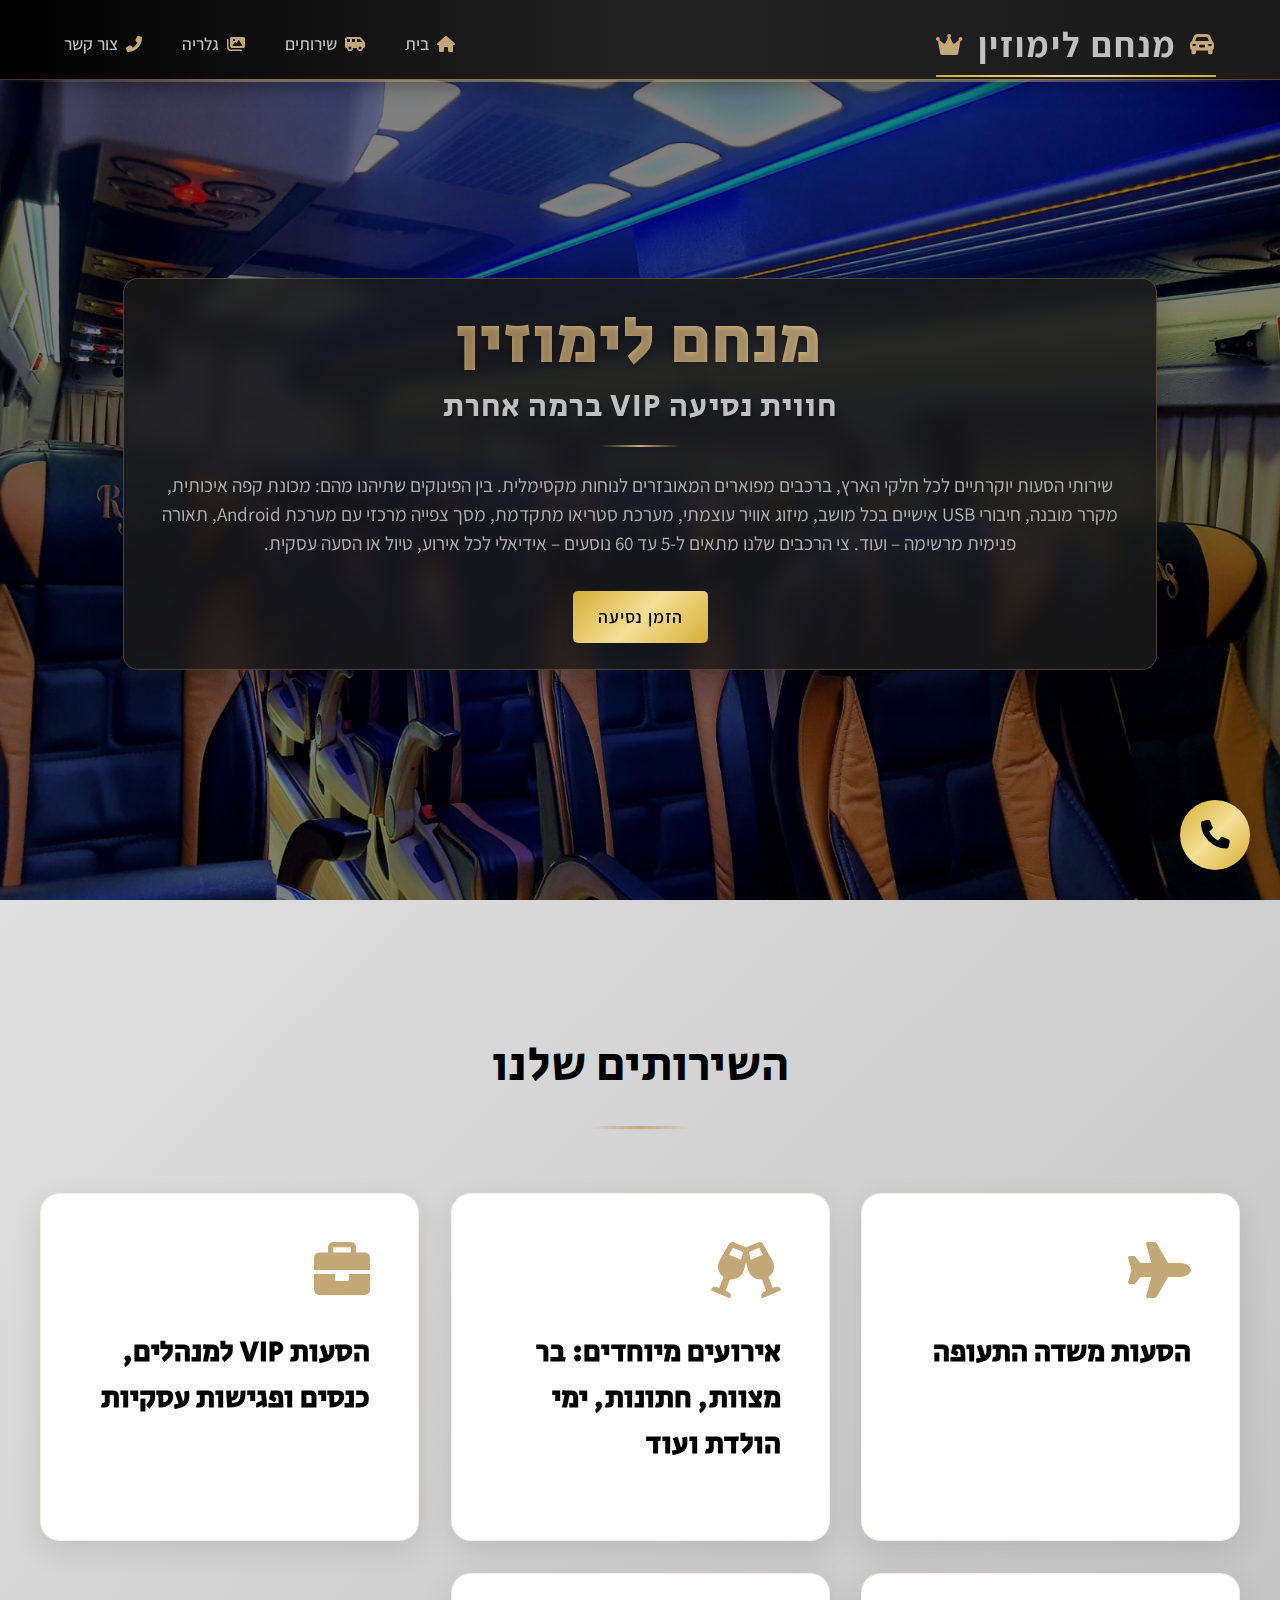
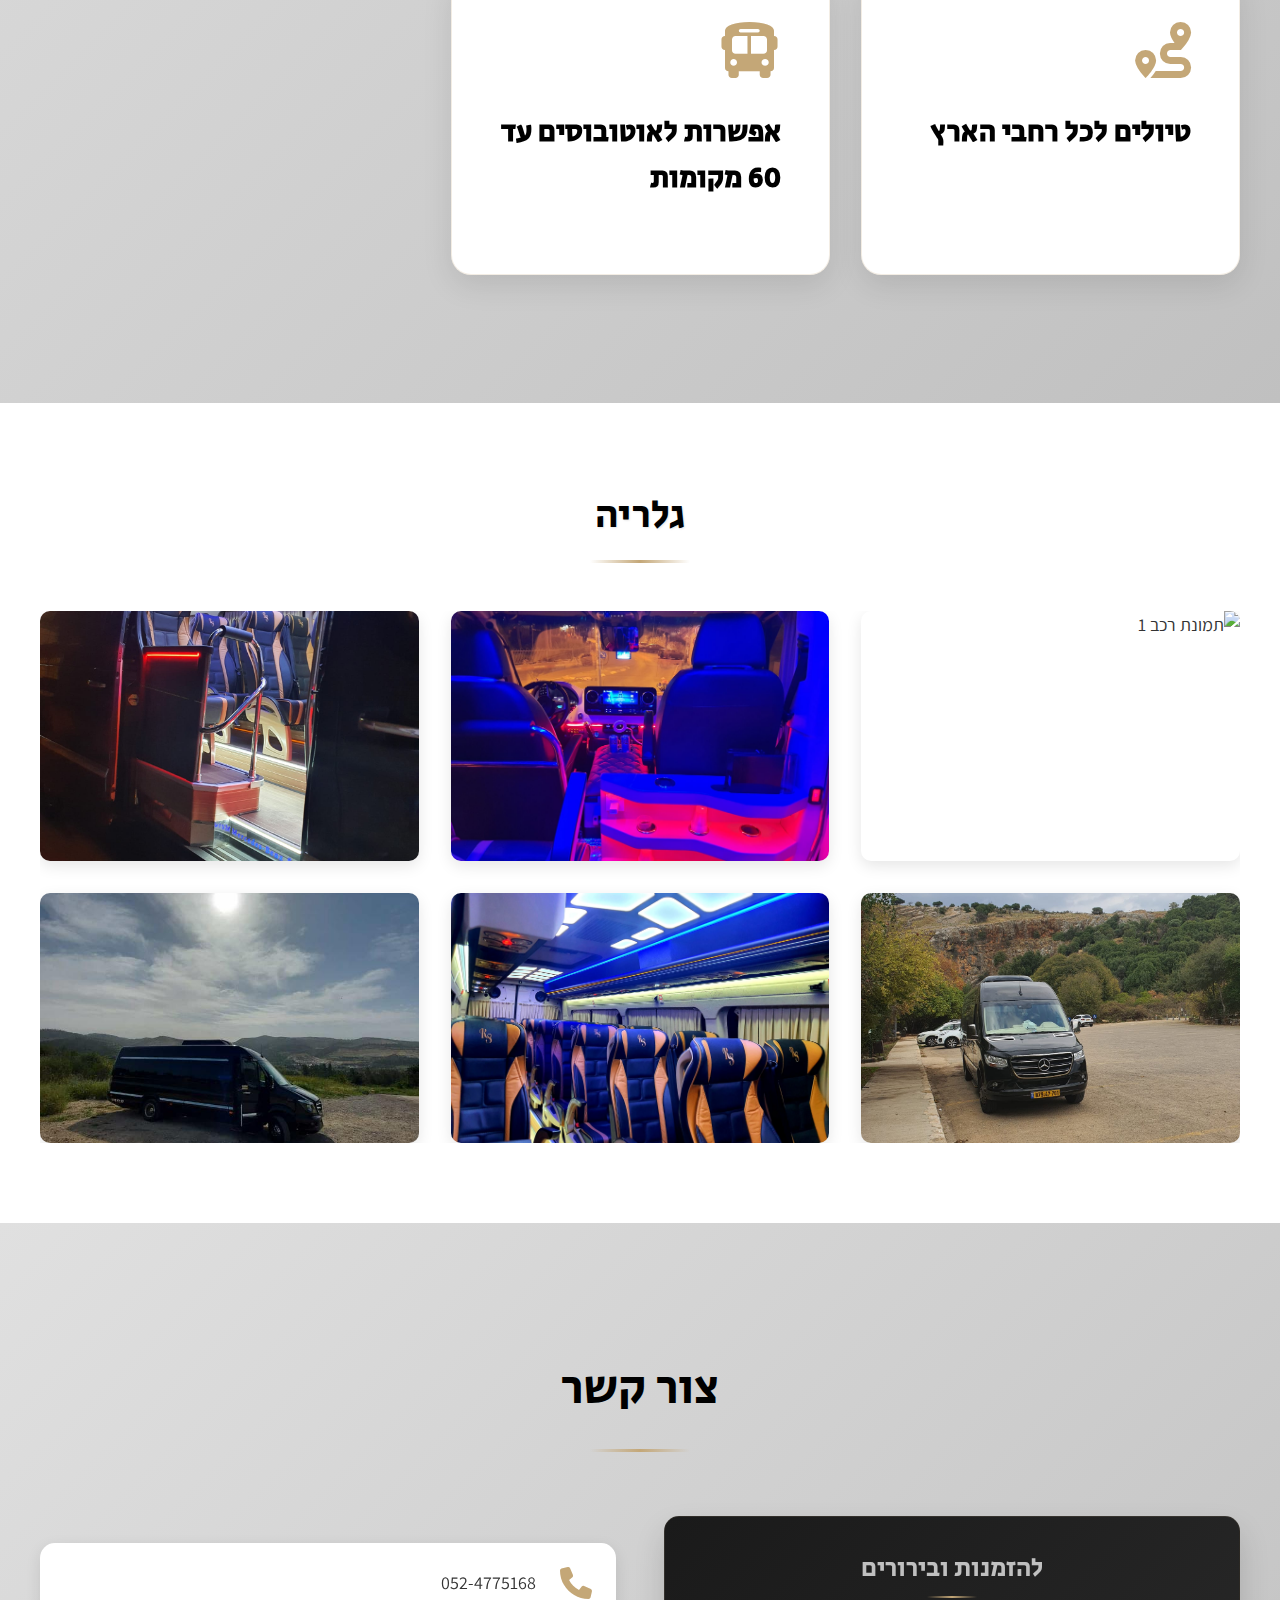
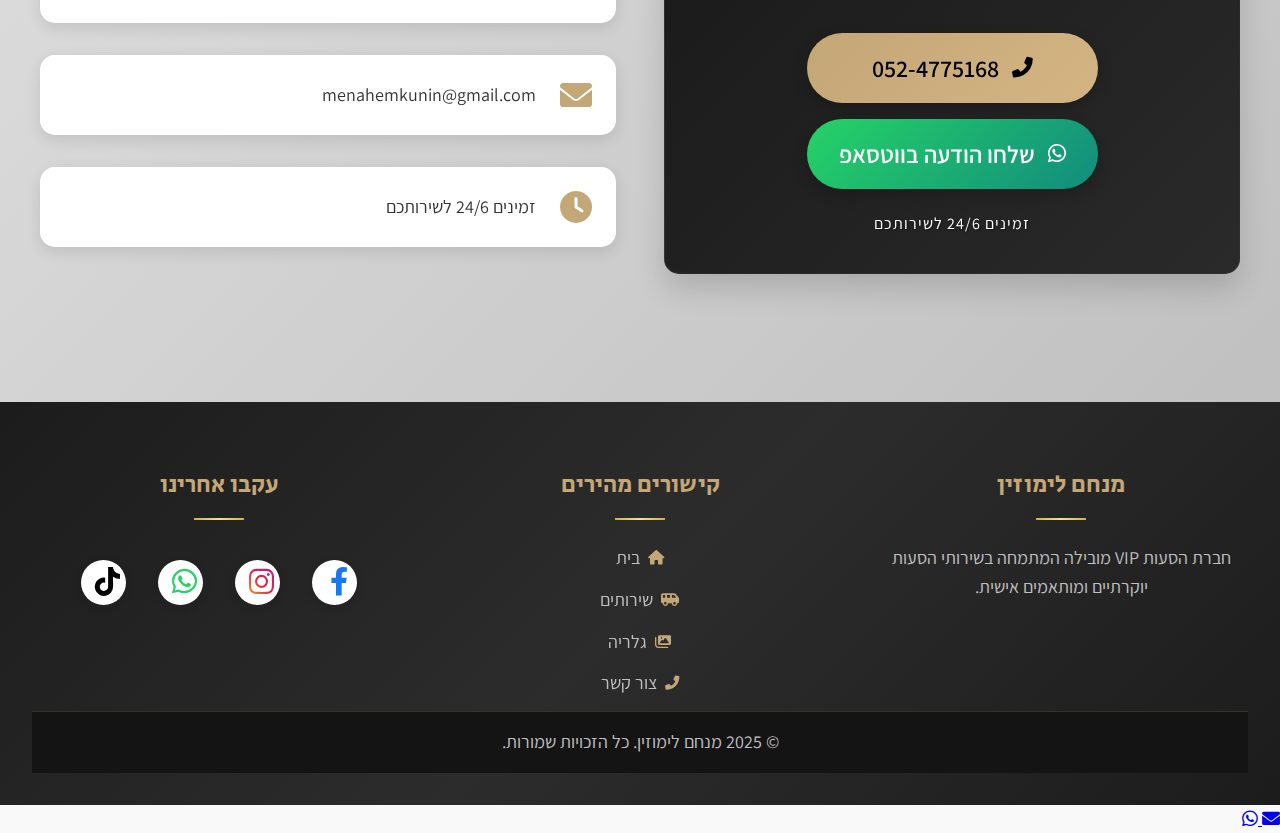
==== commit ea6ca44a: "Update index.html" ====
--- a/index.html
+++ b/index.html
@@ -62,7 +62,7 @@
       href="https://fonts.googleapis.com/css2?family=Assistant:wght@300;400;600&display=swap"
       rel="stylesheet"
     />
-    <link rel="icon" href="icon.ico" type="images/icon.ico" />
+    <link rel="icon" href="icon.ico" type="מנחם לימוזין SITE" />
   </head>
   <body>
     <header>
@@ -262,9 +262,22 @@
       </div>
     </footer>
 
-    <!-- כפתור חיוג מהיר צף -->
-    <a href="tel:0524775168" class="floating-call-button">
+    <!-- כפתורים צפים -->
+    <a href="tel:0524775168" class="floating-call-button mobile-only">
       <i class="fas fa-phone"></i>
+    </a>
+    <a
+      href="mailto:menahemkunin@gmail.com"
+      class="floating-email-button desktop-only"
+    >
+      <i class="fas fa-envelope"></i>
+    </a>
+    <a
+      href="https://wa.me/message/JL6PKP7F6APFP1"
+      target="_blank"
+      class="floating-whatsapp-button"
+    >
+      <i class="fab fa-whatsapp"></i>
     </a>
 
     <script>
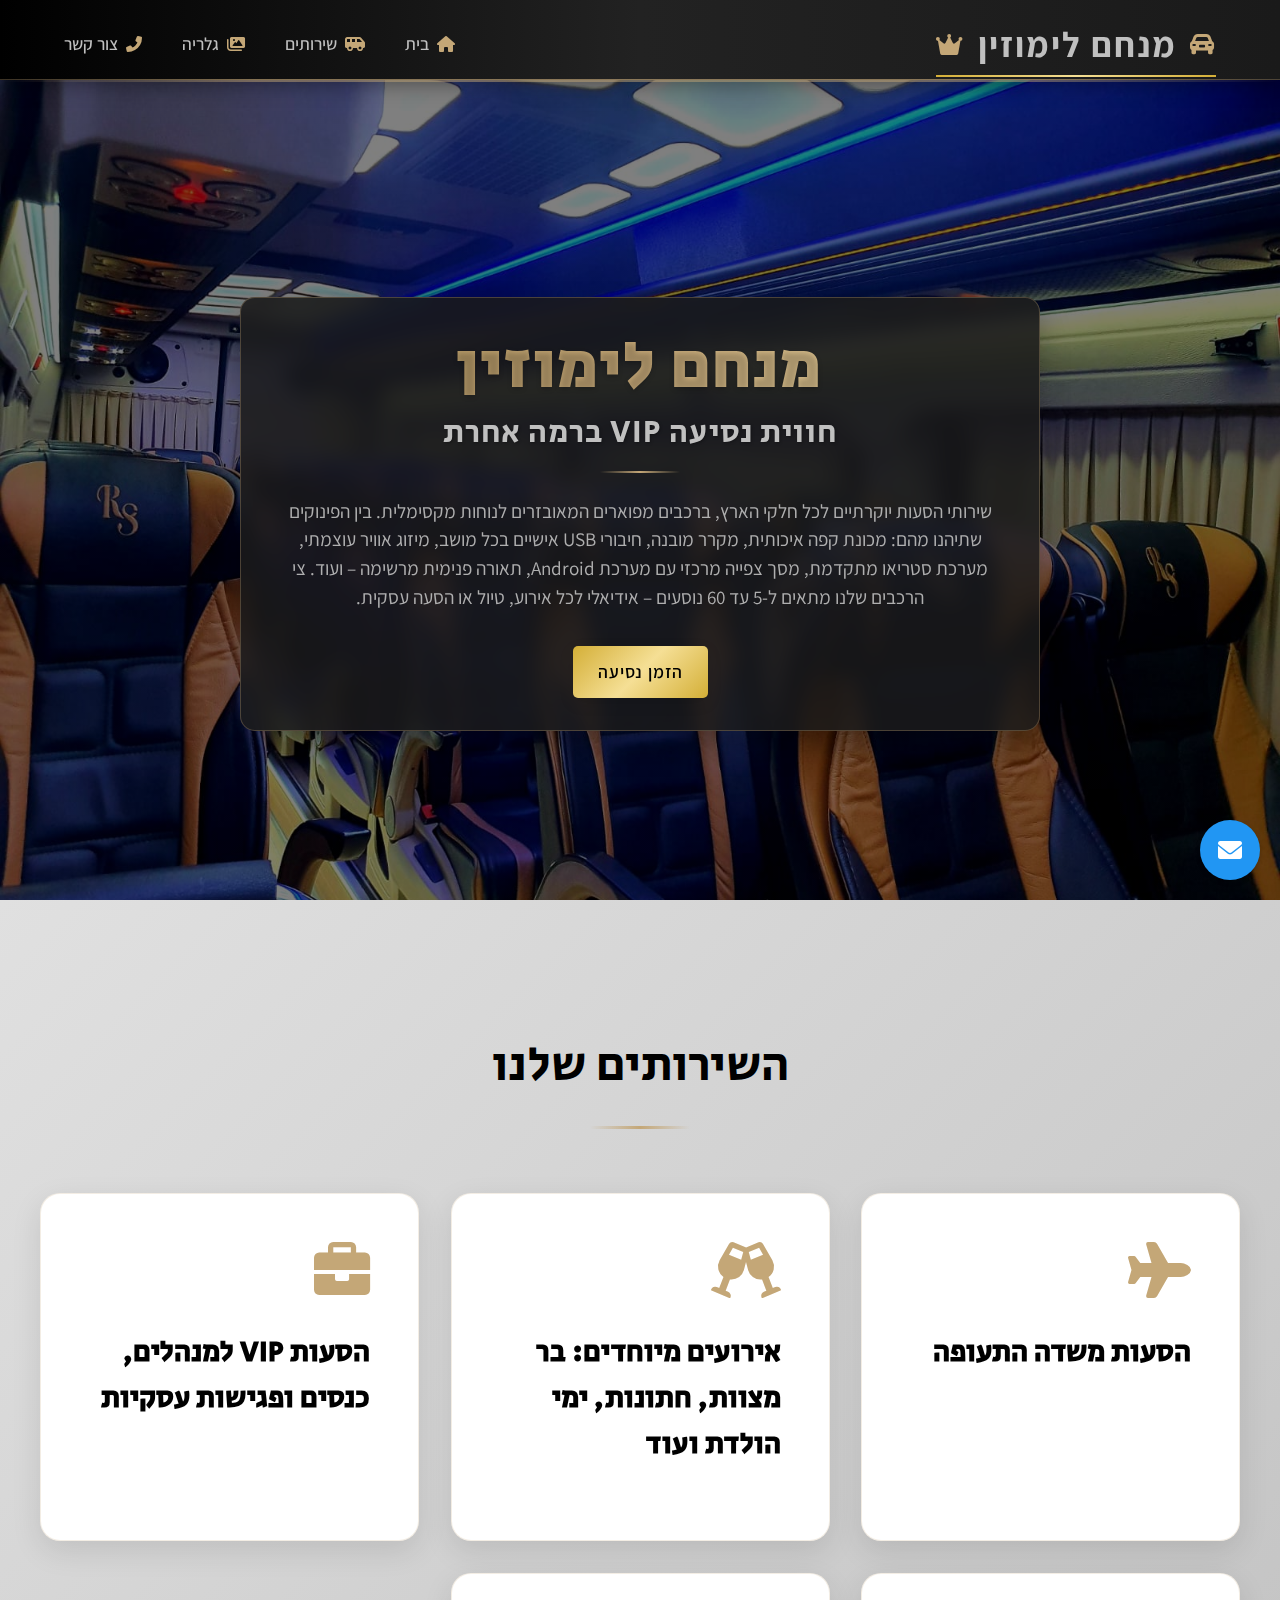
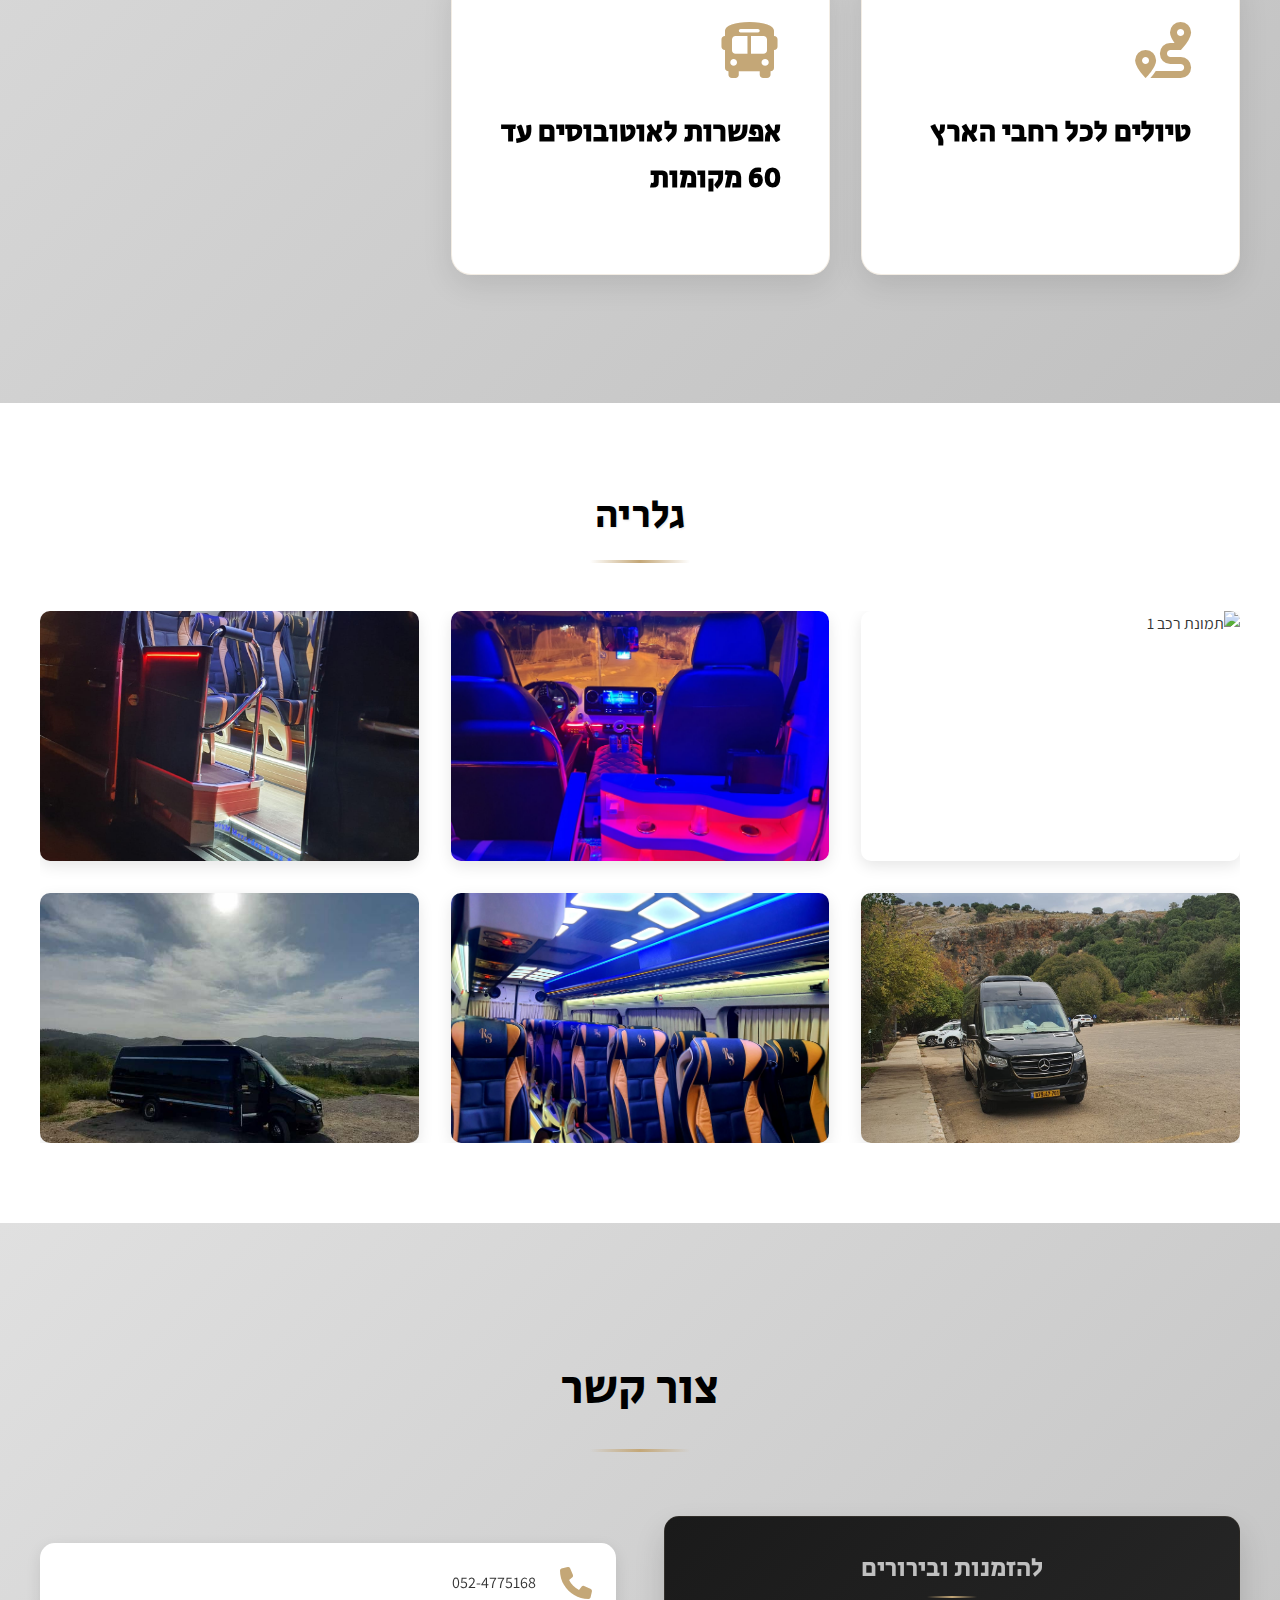
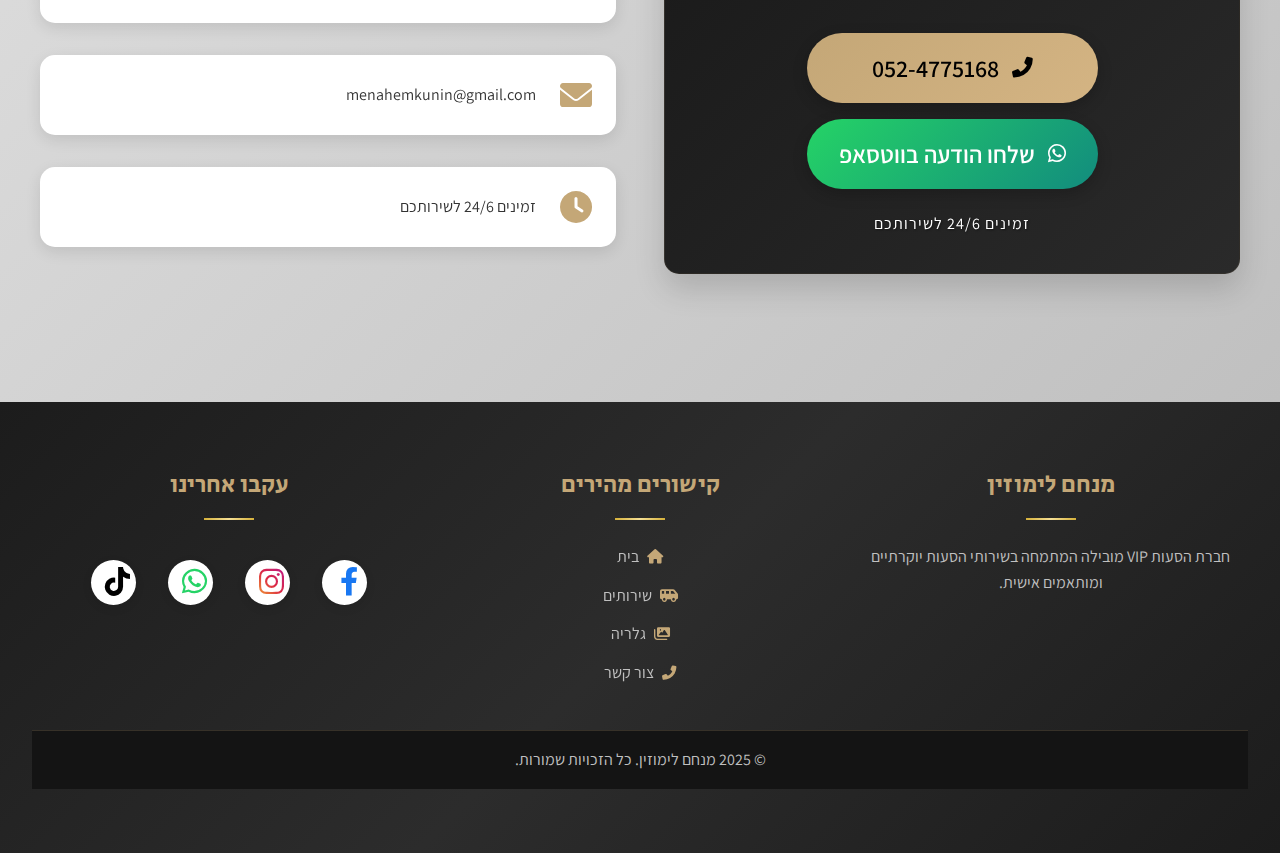
==== commit db9ed9cb: "Update index.html" ====
--- a/index.html
+++ b/index.html
@@ -267,17 +267,17 @@
       <i class="fas fa-phone"></i>
     </a>
     <a
+      href="https://wa.me/message/JL6PKP7F6APFP1"
+      target="_blank"
+      class="floating-whatsapp-button mobile-only"
+    >
+      <i class="fab fa-whatsapp"></i>
+    </a>
+    <a
       href="mailto:menahemkunin@gmail.com"
       class="floating-email-button desktop-only"
     >
       <i class="fas fa-envelope"></i>
-    </a>
-    <a
-      href="https://wa.me/message/JL6PKP7F6APFP1"
-      target="_blank"
-      class="floating-whatsapp-button"
-    >
-      <i class="fab fa-whatsapp"></i>
     </a>
 
     <script>
--- a/styles.css
+++ b/styles.css
@@ -30,8 +30,8 @@
   --golden-border: #d4af37;
   --mercedes-silver: #c0c0c0;
   --mercedes-black: #000000;
-  --font-size-base: 18px;
-  --font-size-mobile: 20px;
+  --font-size-base: 16px;
+  --font-size-mobile: 14px;
   --mercedes-gold: #c4a777;
   --mercedes-gold-light: #e9d5a0;
   --mercedes-gold-dark: #a58a56;
@@ -61,7 +61,11 @@
   overflow-x: hidden;
   min-height: 100vh;
   position: relative;
-  padding-top: 80px; /* Add global padding for the fixed header */
+  padding-top: 80px;
+  width: 100%;
+  max-width: 100vw;
+  display: flex;
+  flex-direction: column;
 }
 
 h1,
@@ -225,9 +229,9 @@
 /* Hero Section */
 .hero {
   position: relative;
-  z-index: 1;
-  height: 100vh;
-  padding-top: 80px;
+  height: auto;
+  min-height: 100vh;
+  padding: 100px 1rem 2rem;
   background: linear-gradient(rgba(0, 0, 0, 0.5), rgba(0, 0, 0, 0.5)),
     url("images/mercedes-limo.jpg");
   background-size: cover;
@@ -236,22 +240,19 @@
   align-items: center;
   justify-content: center;
   text-align: center;
-  padding: 80px 2rem 2rem 2rem;
   margin-top: -80px;
 }
 
 .hero-content {
-  max-width: 85%;
-  width: 100%;
+  max-width: 800px;
+  width: 90%;
   background: rgba(26, 26, 26, 0.85);
   backdrop-filter: blur(10px);
-  padding: clamp(1.2rem, 2vw, 2.5rem); /* Further reduce padding */
+  padding: 2rem;
   border-radius: 15px;
   border: 1px solid rgba(196, 167, 119, 0.3);
   box-shadow: 0 15px 30px rgba(0, 0, 0, 0.3);
-  position: relative;
-  z-index: 5;
-  margin-bottom: 0; /* Remove bottom margin */
+  margin-top: 60px;
 }
 
 .hero h1 {
@@ -799,7 +800,11 @@
 /* Responsive Design - Hero Section */
 @media (max-width: 768px) {
   body {
-    padding-top: 70px; /* Adjust body padding for mobile */
+    font-size: var(--font-size-mobile);
+    padding-top: 70px; /* Adjust for mobile header */
+    overflow-x: hidden;
+    width: 100%;
+    max-width: 100vw;
   }
 
   header {
@@ -807,37 +812,28 @@
   }
 
   .hero {
-    height: 100vh;
-    min-height: auto;
-    padding: 70px 1rem 2rem 1rem;
-    margin-top: -70px;
-    align-items: center;
+    padding: 80px 1rem 2rem;
   }
 
   .hero-content {
+    width: 95%;
     padding: 1.5rem;
-    width: 95%;
-    margin-bottom: 0; /* No bottom margin needed on mobile */
+    margin-top: 40px;
   }
 
   .hero h1 {
-    font-size: clamp(2.2rem, 7vw, 3rem);
-    margin-bottom: 0.2rem;
+    font-size: 1.8rem;
+    margin-bottom: 0.5rem;
   }
 
   .hero .subtitle {
-    font-size: clamp(1.1rem, 4vw, 1.8rem);
-    margin-bottom: 1.2rem;
-    padding-bottom: 0.8rem;
-  }
-
-  .hero .subtitle::after {
-    width: 50px;
+    font-size: 1.1rem;
+    margin-bottom: 1rem;
   }
 
   .hero p {
-    margin-bottom: 1.5rem;
-    font-size: clamp(1rem, 4vw, 1.1rem);
+    font-size: 0.9rem;
+    line-height: 1.4;
   }
 
   .services,
@@ -854,7 +850,15 @@
   }
 
   .service-card {
-    padding: 2rem;
+    padding: 1.5rem;
+  }
+
+  .service-card i {
+    font-size: 2rem;
+  }
+
+  .service-card h3 {
+    font-size: 1.2rem;
   }
 
   .contact-container {
@@ -866,7 +870,7 @@
   }
 
   .modern-call-section {
-    padding: 1.5rem 1rem;
+    padding: 1.5rem;
     max-width: 320px;
   }
 
@@ -916,23 +920,27 @@
 /* Smaller mobile devices */
 @media (max-width: 480px) {
   .hero-content {
-    padding: 1.5rem;
-    width: 95%;
+    width: 100%;
+    padding: 1rem;
+    margin-top: 30px;
   }
 
   .hero h1 {
-    font-size: clamp(2rem, 7vw, 2.5rem);
-    margin-bottom: 1rem;
+    font-size: 2rem;
   }
 
   .hero p {
-    font-size: clamp(1rem, 4vw, 1.1rem);
+    font-size: 0.85rem;
     margin-bottom: 1.5rem;
   }
 
   .cta-button {
     padding: 12px 24px;
     font-size: 1.1rem;
+  }
+
+  .floating-whatsapp-button {
+    bottom: 80px;
   }
 }
 
@@ -981,19 +989,21 @@
 footer {
   background: var(--gradient-dark);
   color: var(--mercedes-silver);
-  padding: 4rem 2rem 2rem;
+  padding: 2rem 1rem;
   position: relative;
   z-index: 1;
   width: 100%;
   clear: both;
+  flex-shrink: 0;
+  margin-top: auto;
 }
 
 .footer-content {
-  max-width: 1400px;
+  max-width: 1200px;
   margin: 0 auto;
   display: grid;
   grid-template-columns: repeat(3, 1fr);
-  gap: 3rem;
+  gap: 2rem;
   text-align: center;
 }
 
@@ -1116,62 +1126,206 @@
   color: #000000;
 }
 
-/* Floating Call Button */
-.floating-call-button {
+/* כפתורים צפים */
+.floating-call-button,
+.floating-whatsapp-button,
+.floating-email-button {
   position: fixed;
-  bottom: 30px;
-  right: 30px;
-  width: 70px;
-  height: 70px;
-  background: var(--gradient-gold);
+  width: 60px !important;
+  height: 60px !important;
   border-radius: 50%;
   display: flex;
   align-items: center;
   justify-content: center;
-  box-shadow: 0 10px 20px rgba(0, 0, 0, 0.2);
-  transition: transform 0.3s ease, box-shadow 0.3s ease;
+  box-shadow: 0 2px 5px rgba(0, 0, 0, 0.2);
+  transition: all 0.3s ease;
   z-index: 1000;
+  text-decoration: none;
   border: none;
   outline: none;
-  text-decoration: none;
-  will-change: transform;
-  cursor: pointer;
+  padding: 0;
+}
+
+.floating-call-button i,
+.floating-email-button i {
+  font-size: 24px !important;
+  width: 24px !important;
+  height: 24px !important;
+  display: flex;
+  align-items: center;
+  justify-content: center;
+  margin: 0;
+}
+
+.floating-whatsapp-button i {
+  font-size: 28px !important;
+  width: 28px !important;
+  height: 28px !important;
+  display: flex;
+  align-items: center;
+  justify-content: center;
+  margin: 0;
+}
+
+.floating-call-button {
+  background-color: #4caf50;
+  color: white;
+  bottom: 20px;
+  right: 20px;
+  display: none; /* מוסתר כברירת מחדל */
+}
+
+.floating-whatsapp-button {
+  background-color: #25d366;
+  color: white;
+  bottom: 20px;
+  left: 20px;
+}
+
+.floating-email-button {
+  background-color: #2196f3;
+  color: white;
+  bottom: 20px;
+  right: 20px;
+  display: none; /* מוסתר כברירת מחדל */
 }
 
 .floating-call-button:hover,
-.floating-call-button:focus,
-.floating-call-button:active {
+.floating-whatsapp-button:hover,
+.floating-email-button:hover {
   transform: scale(1.1);
-  box-shadow: 0 15px 30px rgba(0, 0, 0, 0.3);
-  outline: none;
-  text-decoration: none;
-}
-
-.floating-call-button i {
-  color: var(--mercedes-black);
-  font-size: 1.8rem;
+  box-shadow: 0 4px 10px rgba(0, 0, 0, 0.3);
+}
+
+/* תצוגה במובייל */
+@media (max-width: 768px) {
+  .floating-call-button {
+    display: flex !important;
+  }
+
+  .floating-email-button {
+    display: none !important;
+  }
+
+  .floating-whatsapp-button {
+    display: flex !important;
+  }
+
+  /* הסתרת הפוטר במובייל */
+  footer,
+  .footer-content,
+  .footer-section,
+  .footer-bottom,
+  .social-links {
+    display: none !important;
+    visibility: hidden !important;
+    height: 0 !important;
+    width: 0 !important;
+    padding: 0 !important;
+    margin: 0 !important;
+    overflow: hidden !important;
+    position: absolute !important;
+    pointer-events: none !important;
+    opacity: 0 !important;
+  }
+}
+
+/* תצוגה במחשב */
+@media (min-width: 769px) {
+  .floating-call-button {
+    display: none !important;
+  }
+
+  .floating-email-button {
+    display: flex !important;
+  }
+
+  .floating-whatsapp-button {
+    display: none !important;
+  }
+
+  /* הצגת הפוטר במחשב */
+  footer {
+    display: block !important;
+    visibility: visible !important;
+    height: auto !important;
+    width: 100% !important;
+    opacity: 1 !important;
+    position: relative !important;
+    padding: 4rem 2rem !important;
+    margin-top: auto !important;
+    background: var(--gradient-dark) !important;
+  }
+
+  .footer-content {
+    display: grid !important;
+    grid-template-columns: repeat(3, 1fr) !important;
+    gap: 2rem !important;
+    max-width: 1200px !important;
+    margin: 0 auto !important;
+    visibility: visible !important;
+    height: auto !important;
+    width: 100% !important;
+    opacity: 1 !important;
+    position: relative !important;
+  }
+
+  .footer-section {
+    display: flex !important;
+    flex-direction: column !important;
+    align-items: center !important;
+    visibility: visible !important;
+    height: auto !important;
+    opacity: 1 !important;
+    position: relative !important;
+    width: auto !important;
+  }
+
+  .social-links {
+    display: flex !important;
+    gap: 2rem !important;
+    margin-top: 1rem !important;
+    justify-content: center !important;
+    visibility: visible !important;
+    height: auto !important;
+    opacity: 1 !important;
+    position: relative !important;
+    width: auto !important;
+  }
+
+  .footer-bottom {
+    display: block !important;
+    visibility: visible !important;
+    height: auto !important;
+    opacity: 1 !important;
+    position: relative !important;
+    width: 100% !important;
+    padding: 1rem !important;
+    margin-top: 2rem !important;
+    background: #141414 !important;
+  }
 }
 
 /* Responsive Design */
 @media (max-width: 768px) {
   /* Hero Section */
   .hero-content {
-    padding: 2.5rem;
+    padding: 1rem;
     width: 95%;
   }
 
   .hero-content h1 {
-    font-size: 3rem;
+    font-size: 2rem;
     margin-bottom: 1.2rem;
   }
 
   .hero-content .subtitle {
-    font-size: 1.8rem;
+    font-size: 1.2rem;
     margin-bottom: 1.8rem;
   }
 
   .hero-content p {
-    font-size: 1.3rem;
+    font-size: 1rem;
     line-height: 1.6;
     margin-bottom: 2.5rem;
   }
@@ -1187,23 +1341,23 @@
   }
 
   .modern-call-section {
-    padding: 2.5rem;
+    padding: 1.5rem;
   }
 
   .call-content h3 {
-    font-size: 2.2rem;
+    font-size: 1.4rem;
     margin-bottom: 2rem;
   }
 
   .phone-number a,
   .whatsapp-link a {
-    font-size: 1.8rem;
-    padding: 1.2rem;
+    font-size: 1.2rem;
+    padding: 0.8rem 1.5rem;
     max-width: 350px;
   }
 
   .availability {
-    font-size: 1.6rem;
+    font-size: 1rem;
     margin-top: 2rem;
     font-weight: 500;
   }
@@ -1217,114 +1371,114 @@
   }
 
   .info-item i {
-    font-size: 2.2rem;
+    font-size: 1.5rem;
   }
 
   .info-item p {
-    font-size: 1.5rem;
+    font-size: 1rem;
   }
 
   /* Footer */
   .footer-section h3 {
-    font-size: 1.8rem;
+    font-size: 1.2rem;
     margin-bottom: 1.5rem;
   }
 
   .footer-section p,
   .footer-section li a {
-    font-size: 1.3rem;
+    font-size: 0.9rem;
   }
 
   .social-links a {
+    width: 40px;
+    height: 40px;
+  }
+
+  .social-links a i {
+    font-size: 1.2rem;
+  }
+
+  .copyright {
+    font-size: 0.8rem;
+    padding: 1rem;
+  }
+
+  /* Floating Call Button */
+  .floating-call-button {
     width: 50px;
     height: 50px;
-  }
-
-  .social-links a i {
-    font-size: 1.8rem;
-  }
-
-  .copyright {
-    font-size: 1rem;
-    padding: 1rem;
-  }
-
-  /* Floating Call Button */
-  .floating-call-button {
-    width: 80px;
-    height: 80px;
     right: 20px;
     bottom: 20px;
   }
 
   .floating-call-button i {
-    font-size: 2.5rem;
+    font-size: 1.2rem;
   }
 }
 
 @media (max-width: 480px) {
   /* Hero Section */
   .hero-content h1 {
-    font-size: 2.5rem;
+    font-size: 2rem;
   }
 
   .hero-content .subtitle {
-    font-size: 1.6rem;
+    font-size: 1.2rem;
   }
 
   .hero-content p {
-    font-size: 1.2rem;
+    font-size: 1rem;
   }
 
   /* Contact Section */
   .call-content h3 {
-    font-size: 2rem;
+    font-size: 1.4rem;
   }
 
   .phone-number a,
   .whatsapp-link a {
-    font-size: 1.6rem;
+    font-size: 1.2rem;
   }
 
   .availability {
-    font-size: 1.4rem;
+    font-size: 1rem;
   }
 
   .info-item i {
-    font-size: 2rem;
+    font-size: 1.5rem;
   }
 
   .info-item p {
-    font-size: 1.3rem;
+    font-size: 1rem;
   }
 
   /* Footer */
   .footer-section h3 {
-    font-size: 1.3rem;
+    font-size: 0.9rem;
   }
 
   .footer-section p,
   .footer-section li a {
-    font-size: 1rem;
+    font-size: 0.8rem;
   }
 
   .social-links a {
-    width: 45px;
-    height: 45px;
+    width: 40px;
+    height: 40px;
   }
 
   .social-links a i {
-    font-size: 1.5rem;
+    font-size: 1.2rem;
   }
 
   /* Floating Call Button */
   .floating-call-button {
-    width: 70px;
-    height: 70px;
+    width: 50px;
+    height: 50px;
   }
 
   .floating-call-button i {
-    font-size: 2.2rem;
+    font-size: 1.2rem;
   }
 }
 
@@ -1332,11 +1486,13 @@
 footer {
   background: var(--gradient-dark);
   color: var(--mercedes-silver);
-  padding: 4rem 2rem 2rem;
+  padding: 2rem 1rem;
   position: relative;
   z-index: 1;
   width: 100%;
   clear: both;
+  flex-shrink: 0;
+  margin-top: auto;
 }
 
 .footer-bottom {
@@ -1344,6 +1500,7 @@
   padding: 1rem;
   text-align: center;
   border-top: 1px solid rgba(196, 167, 119, 0.2);
+  margin: 0;
 }
 
 /* Fix any lightbox or modal elements that might be causing issues */
@@ -1352,13 +1509,22 @@
 }
 
 html {
-  scroll-padding-top: 100px; /* Add padding for anchor links */
+  scroll-padding-top: 100px;
   scroll-behavior: smooth;
   height: 100%;
   -webkit-text-size-adjust: 100%;
   -moz-text-size-adjust: 100%;
   -ms-text-size-adjust: 100%;
   text-size-adjust: 100%;
+  overflow-x: hidden;
+  width: 100%;
+  max-width: 100vw;
+  margin: 0;
+  padding: 0;
+}
+
+main {
+  flex: 1 0 auto;
 }
 
 /* Touch device hover support */
@@ -1530,7 +1696,7 @@
 
   /* Services section */
   .services h2 {
-    font-size: 3rem;
+    font-size: 1.8rem;
   }
 
   .services-grid {
@@ -1538,16 +1704,16 @@
   }
 
   .service-card {
-    padding: 2rem;
+    padding: 1.5rem;
     margin-bottom: 1.5rem;
   }
 
   .service-card i {
-    font-size: 3rem;
+    font-size: 2rem;
   }
 
   .service-card h3 {
-    font-size: 1.8rem;
+    font-size: 1.2rem;
   }
 
   /* Gallery */
@@ -1561,7 +1727,7 @@
 
   /* Contact section */
   .contact h2 {
-    font-size: 3rem;
+    font-size: 1.8rem;
     margin-bottom: 2rem;
   }
 
@@ -1575,18 +1741,18 @@
   }
 
   .call-content h3 {
-    font-size: 2.5rem;
+    font-size: 1.4rem;
     margin-bottom: 1.5rem;
   }
 
   .phone-number a,
   .whatsapp-link a {
-    font-size: 2rem;
-    padding: 1rem;
+    font-size: 1.2rem;
+    padding: 0.8rem 1.5rem;
   }
 
   .availability {
-    font-size: 1.8rem;
+    font-size: 1rem;
     font-weight: 700;
     margin-top: 1.5rem;
   }
@@ -1601,11 +1767,11 @@
   }
 
   .info-item i {
-    font-size: 2.2rem;
+    font-size: 1.5rem;
   }
 
   .info-item p {
-    font-size: 1.8rem;
+    font-size: 1rem;
   }
 
   /* Footer */
@@ -1619,12 +1785,12 @@
   }
 
   .footer-section h3 {
-    font-size: 2.2rem;
+    font-size: 1.2rem;
   }
 
   .footer-section p,
   .footer-section li a {
-    font-size: 1.6rem;
+    font-size: 0.9rem;
   }
 
   .social-links a {
@@ -1634,7 +1800,7 @@
   }
 
   .social-links a i {
-    font-size: 1.8rem;
+    font-size: 1.2rem;
   }
 
   .footer-bottom {
@@ -1642,7 +1808,7 @@
   }
 
   .copyright {
-    font-size: 1.4rem;
+    font-size: 0.8rem;
   }
 
   /* Floating call button */
@@ -1654,7 +1820,7 @@
   }
 
   .floating-call-button i {
-    font-size: 3rem;
+    font-size: 1.2rem;
   }
 
   /* Navigation */
@@ -1702,24 +1868,24 @@
 
   /* Contact */
   .call-content h3 {
-    font-size: 2.2rem;
+    font-size: 1.4rem;
   }
 
   .phone-number a,
   .whatsapp-link a {
-    font-size: 1.8rem;
+    font-size: 1.2rem;
   }
 
   .availability {
-    font-size: 1.6rem;
+    font-size: 1rem;
   }
 
   .info-item i {
-    font-size: 2rem;
+    font-size: 1.5rem;
   }
 
   .info-item p {
-    font-size: 1.6rem;
+    font-size: 1rem;
   }
 
   /* Floating call button */
@@ -1731,7 +1897,7 @@
   }
 
   .floating-call-button i {
-    font-size: 2.8rem;
+    font-size: 1.2rem;
   }
 }
 
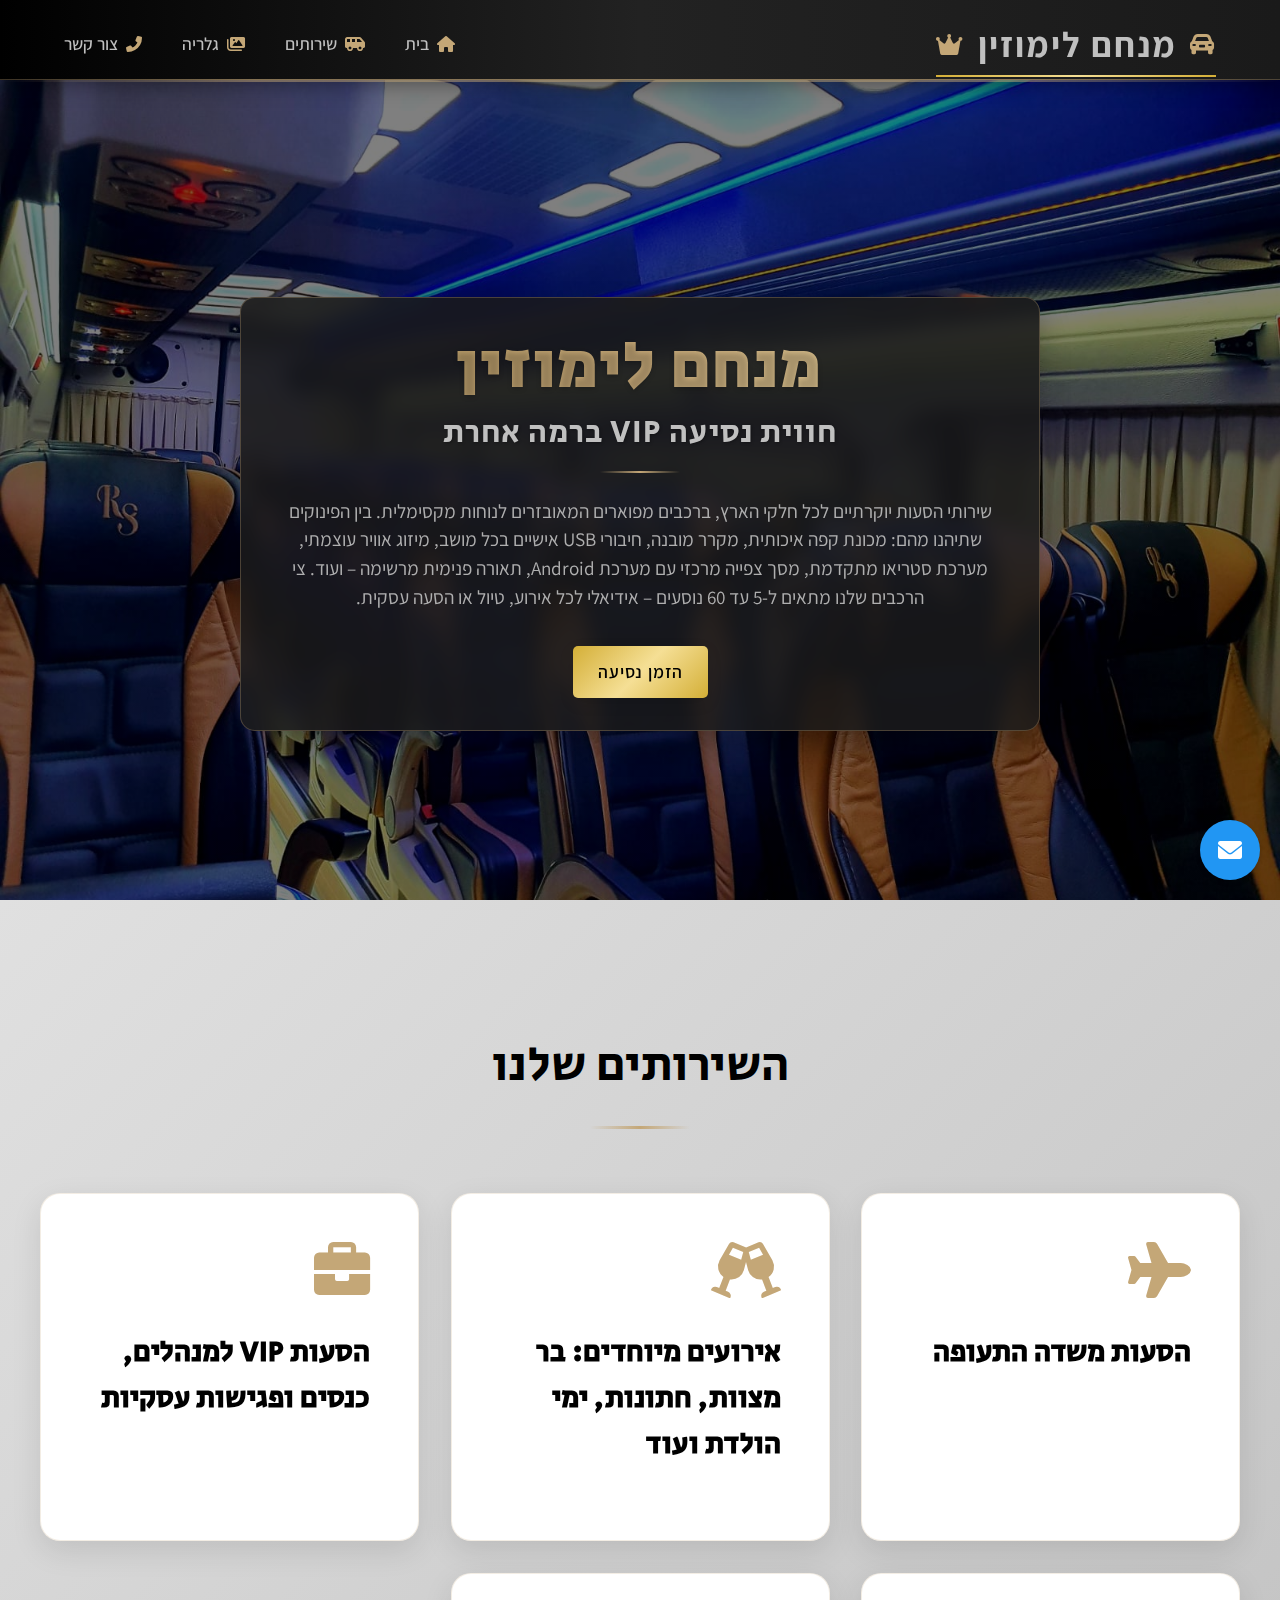
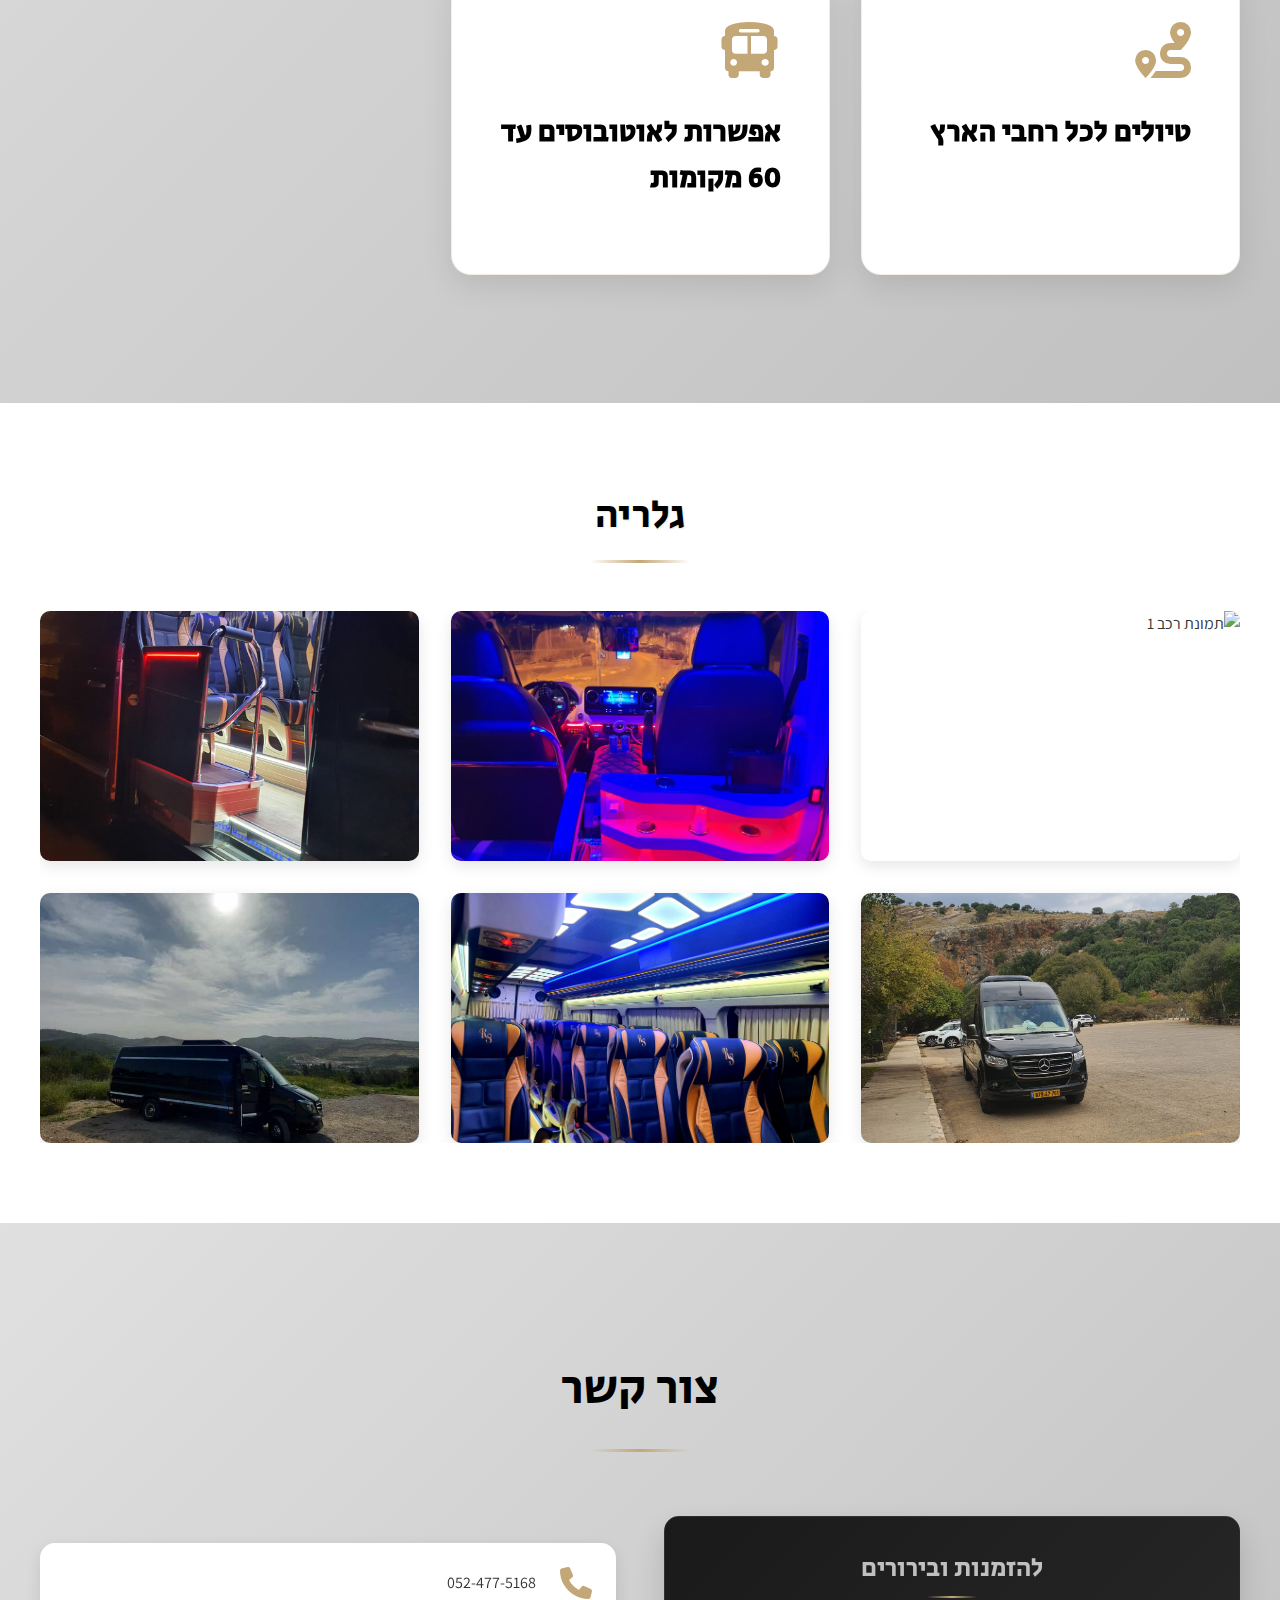
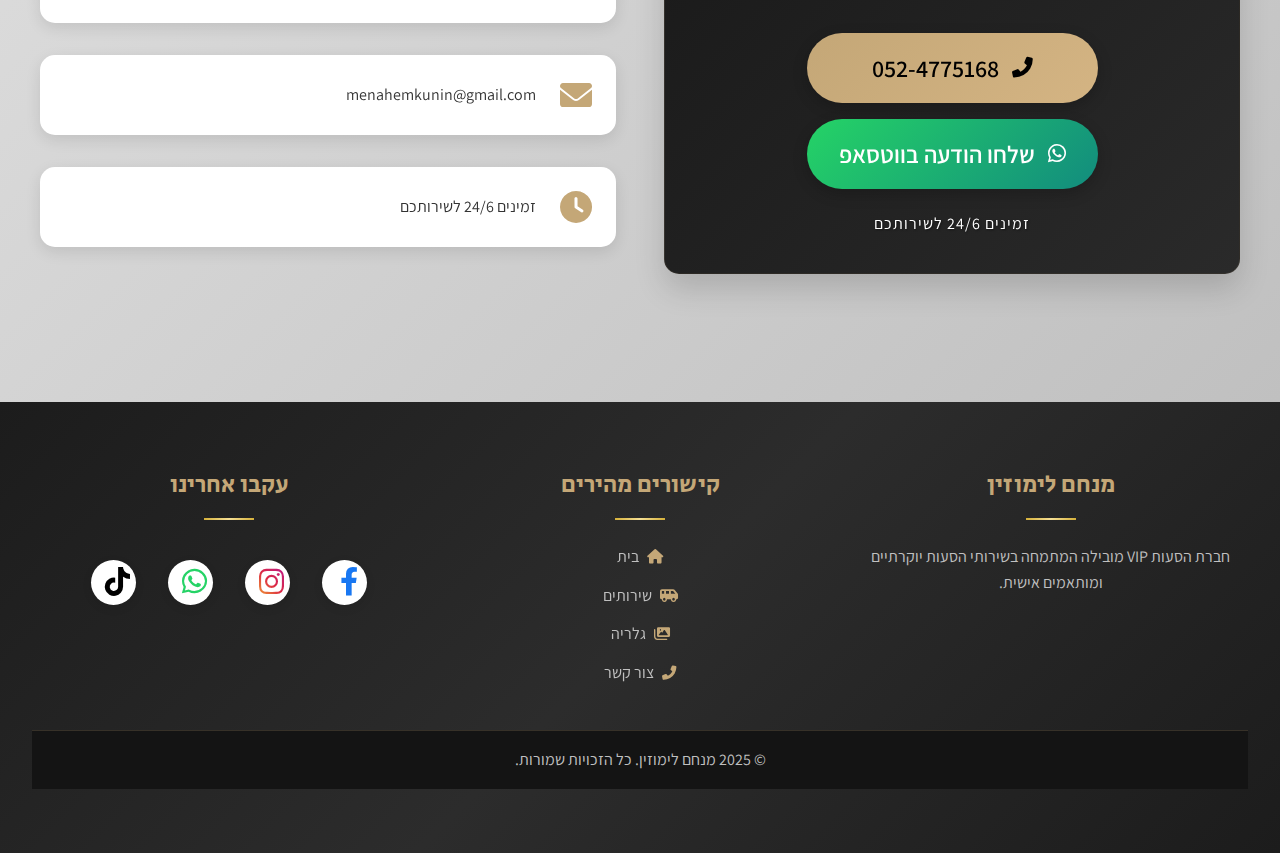
==== commit 56274f9c: "Update index.html" ====
--- a/index.html
+++ b/index.html
@@ -189,7 +189,7 @@
         <div class="contact-info">
           <div class="info-item">
             <i class="fas fa-phone"></i>
-            <p>052-4775168</p>
+            <p>052-477-5168</p>
           </div>
           <div class="info-item">
             <i class="fas fa-envelope"></i>
--- a/styles.css
+++ b/styles.css
@@ -6,6 +6,11 @@
   margin: 0;
   padding: 0;
   box-sizing: border-box;
+  -webkit-user-select: none;
+  -moz-user-select: none;
+  -ms-user-select: none;
+  user-select: none;
+  -webkit-tap-highlight-color: transparent;
 }
 
 :root {
@@ -66,6 +71,10 @@
   max-width: 100vw;
   display: flex;
   flex-direction: column;
+  -webkit-user-select: none;
+  -moz-user-select: none;
+  -ms-user-select: none;
+  user-select: none;
 }
 
 h1,
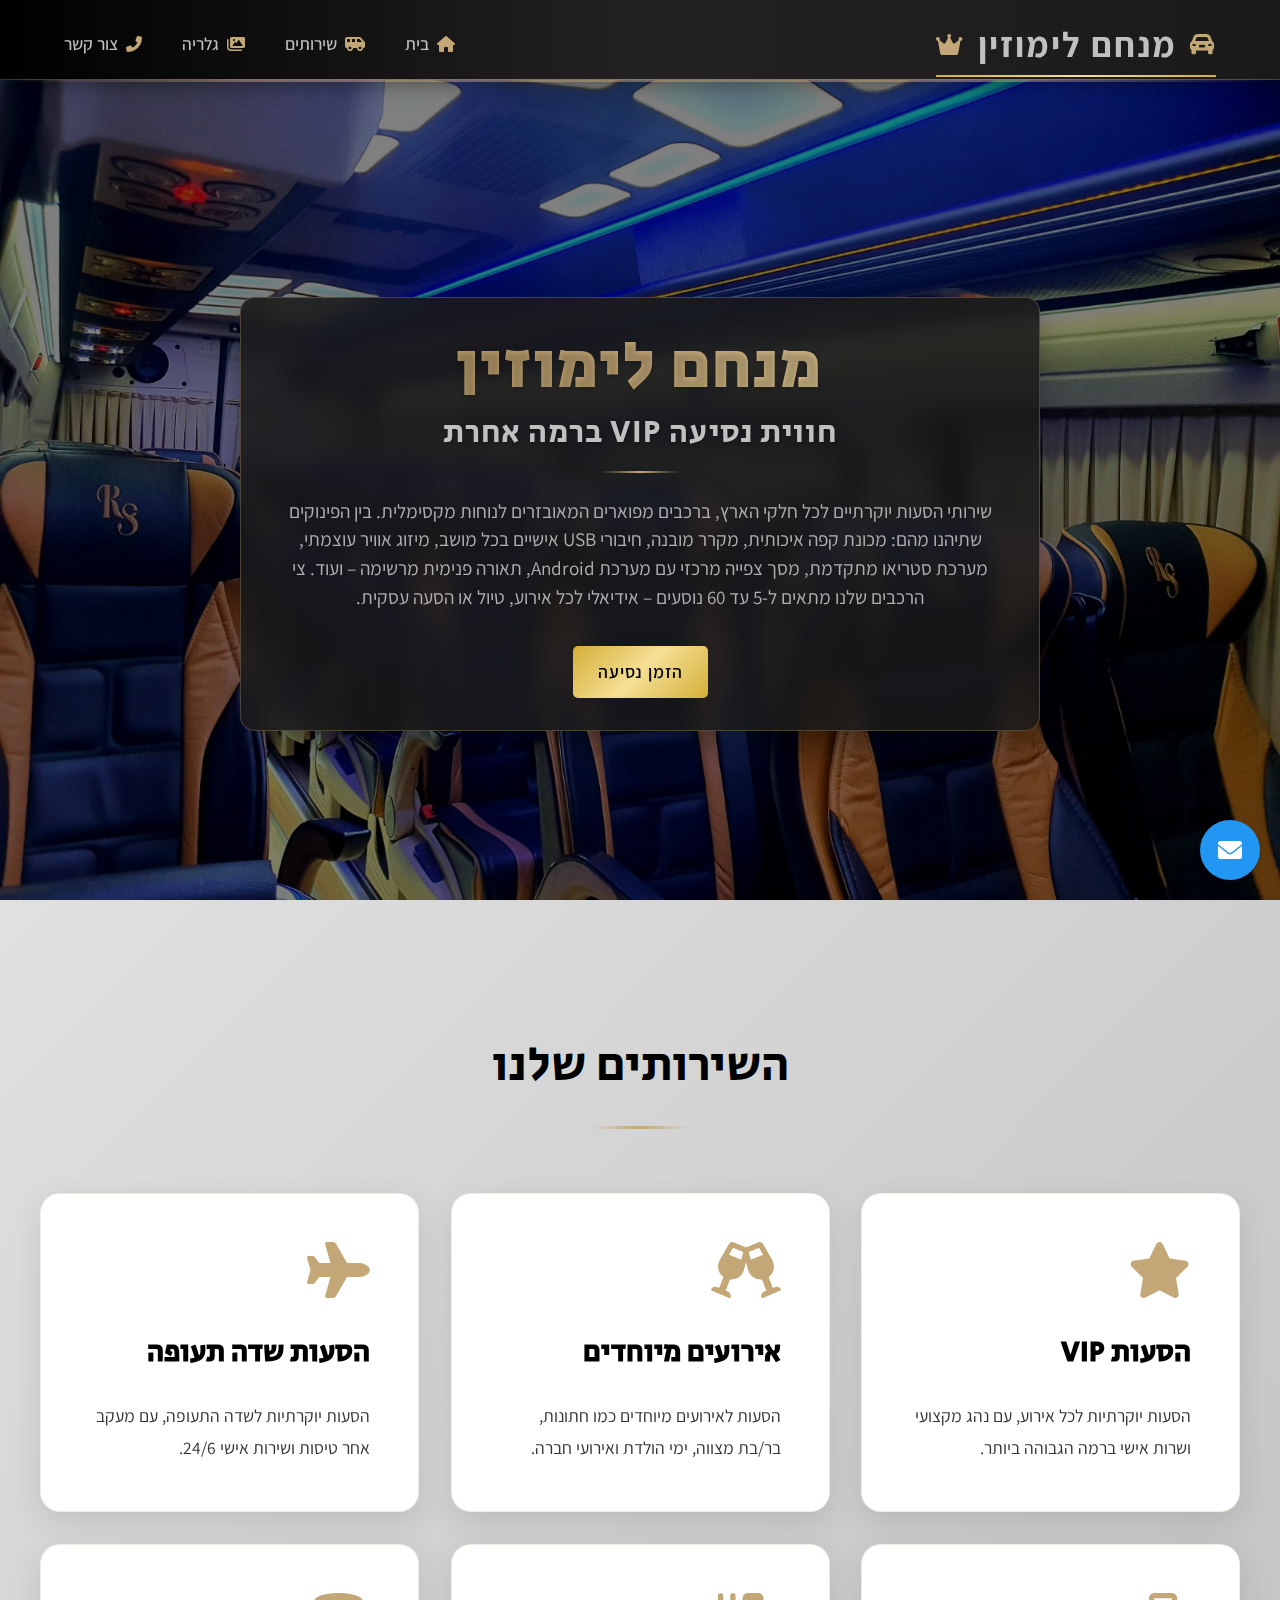
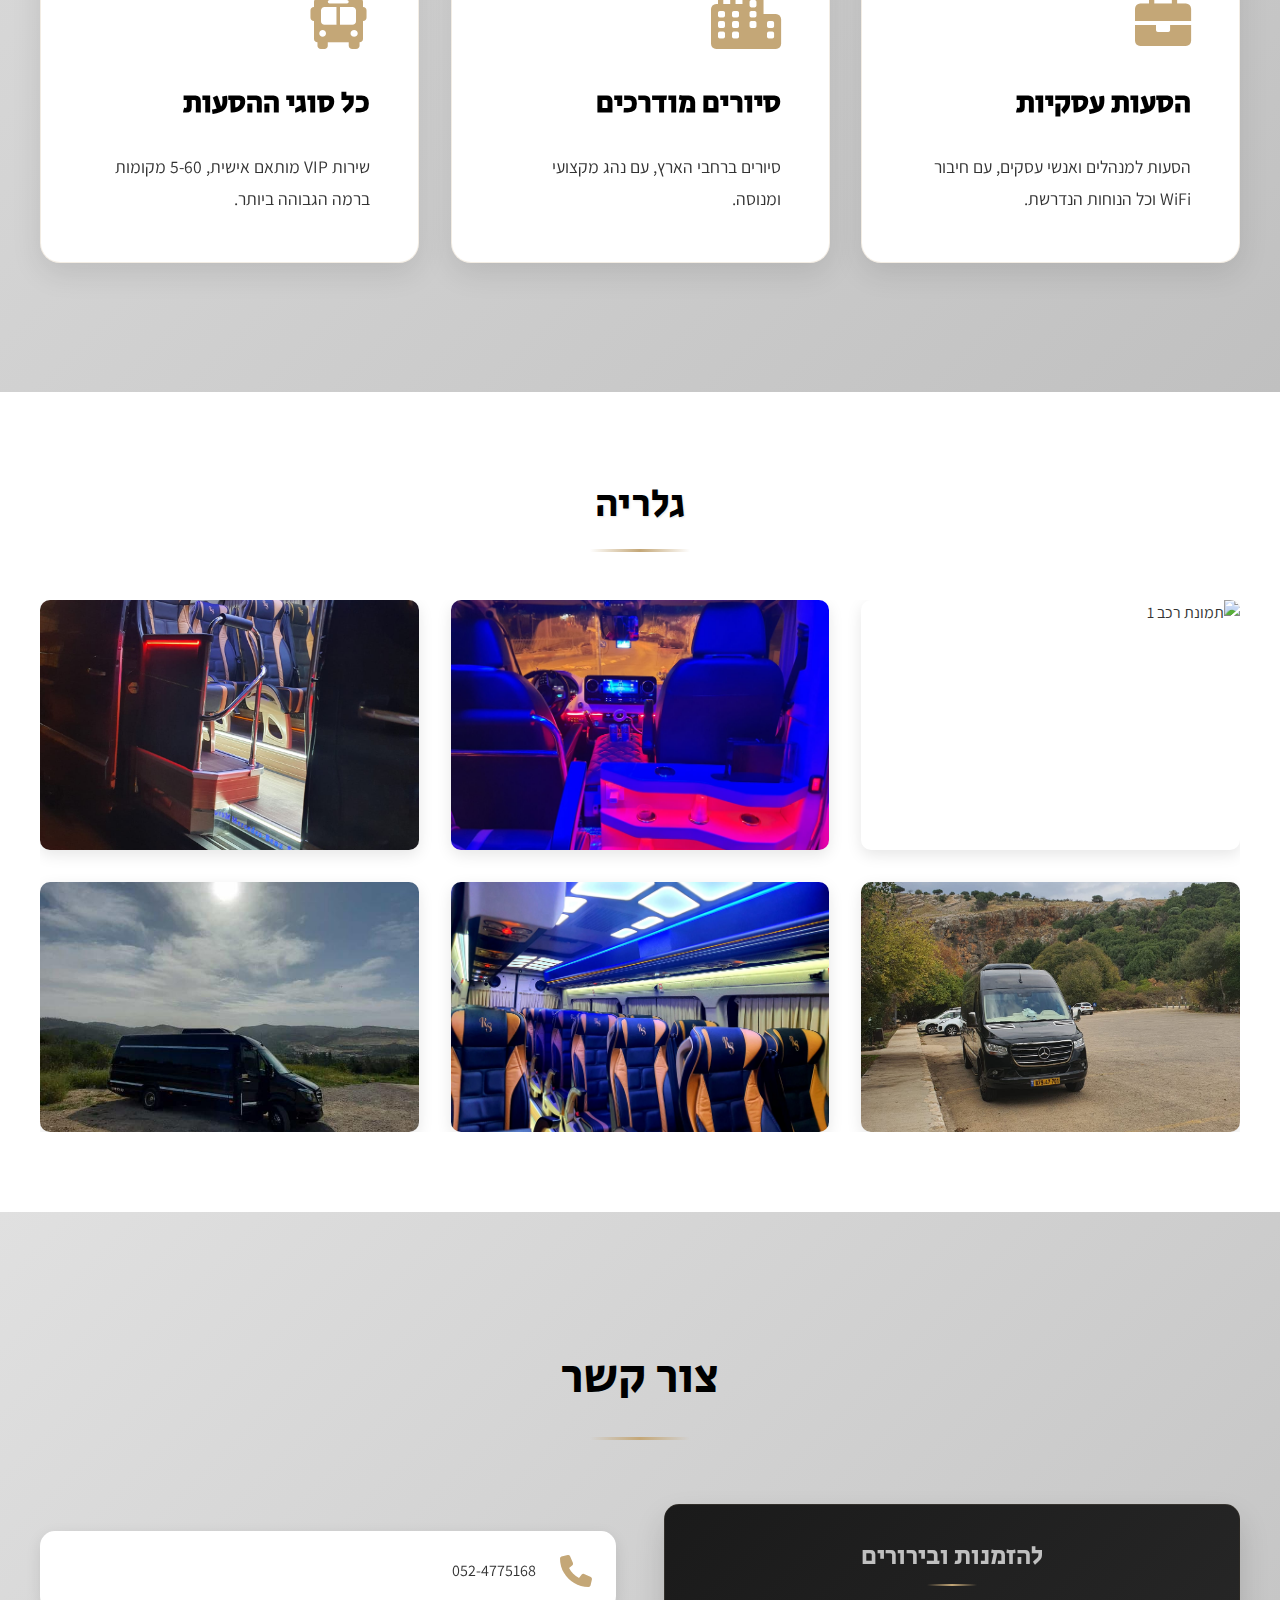
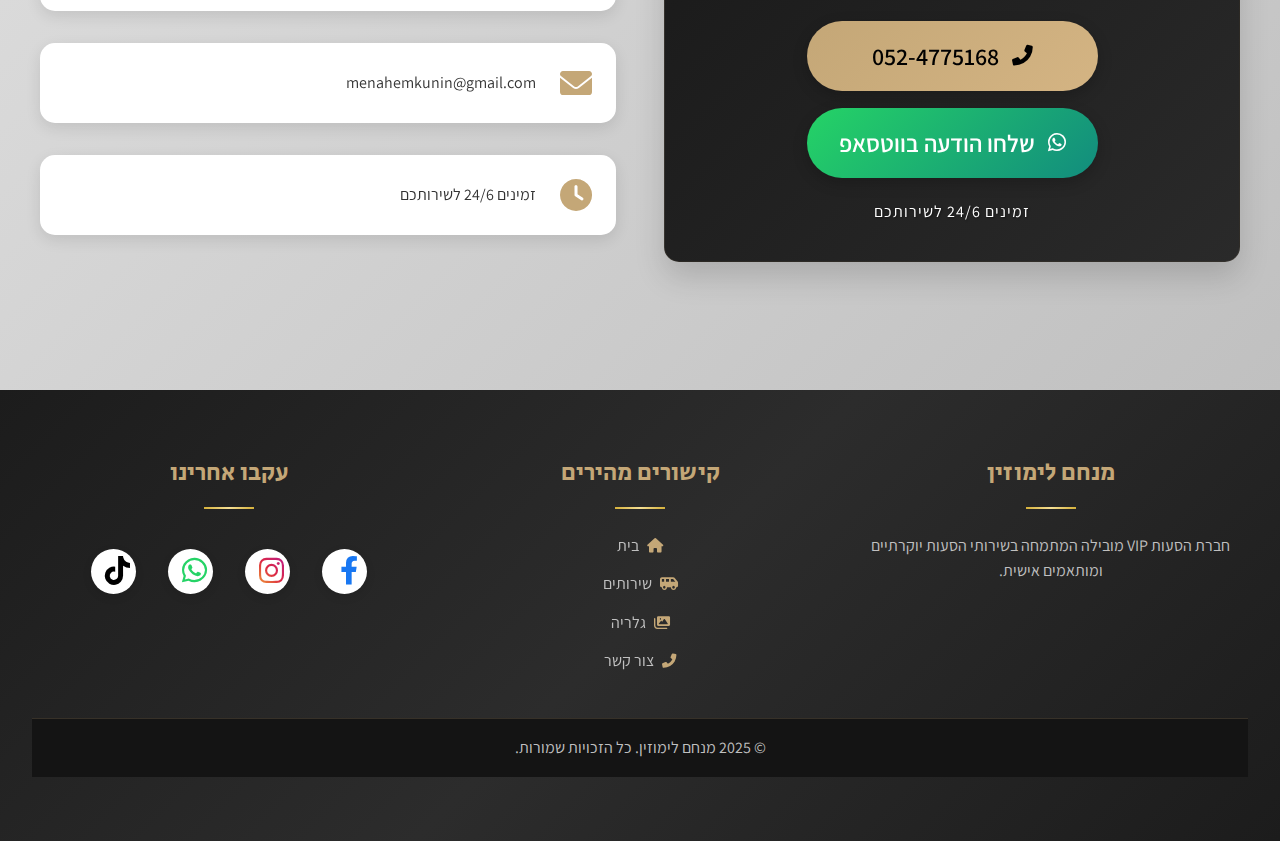
==== commit a6e7a557: "Update index.html" ====
--- a/index.html
+++ b/index.html
@@ -109,24 +109,52 @@
       <h2>השירותים שלנו</h2>
       <div class="services-grid">
         <div class="service-card">
-          <i class="fas fa-plane"></i>
-          <h3>הסעות משדה התעופה</h3>
-        </div>
-        <div class="service-card">
-          <i class="fas fa-glass-cheers"></i>
-          <h3>אירועים מיוחדים: בר מצוות, חתונות, ימי הולדת ועוד</h3>
-        </div>
-        <div class="service-card">
-          <i class="fas fa-briefcase"></i>
-          <h3>הסעות VIP למנהלים, כנסים ופגישות עסקיות</h3>
-        </div>
-        <div class="service-card">
-          <i class="fas fa-route"></i>
-          <h3>טיולים לכל רחבי הארץ</h3>
-        </div>
-        <div class="service-card">
-          <i class="fas fa-bus"></i>
-          <h3>אפשרות לאוטובוסים עד 60 מקומות</h3>
+          <div class="service-icon-container">
+            <i class="fas fa-star"></i>
+          </div>
+          <h3>הסעות VIP</h3>
+          <p>
+            הסעות יוקרתיות לכל אירוע, עם נהג מקצועי ושרות אישי ברמה הגבוהה
+            ביותר.
+          </p>
+        </div>
+        <div class="service-card">
+          <div class="service-icon-container">
+            <i class="fas fa-glass-cheers"></i>
+          </div>
+          <h3>אירועים מיוחדים</h3>
+          <p>
+            הסעות לאירועים מיוחדים כמו חתונות, בר/בת מצווה, ימי הולדת ואירועי
+            חברה.
+          </p>
+        </div>
+        <div class="service-card">
+          <div class="service-icon-container">
+            <i class="fas fa-plane"></i>
+          </div>
+          <h3>הסעות שדה תעופה</h3>
+          <p>הסעות יוקרתיות לשדה התעופה, עם מעקב אחר טיסות ושירות אישי 24/6.</p>
+        </div>
+        <div class="service-card">
+          <div class="service-icon-container">
+            <i class="fas fa-briefcase"></i>
+          </div>
+          <h3>הסעות עסקיות</h3>
+          <p>הסעות למנהלים ואנשי עסקים, עם חיבור WiFi וכל הנוחות הנדרשת.</p>
+        </div>
+        <div class="service-card">
+          <div class="service-icon-container">
+            <i class="fas fa-city"></i>
+          </div>
+          <h3>סיורים מודרכים</h3>
+          <p>סיורים ברחבי הארץ, עם נהג מקצועי ומנוסה.</p>
+        </div>
+        <div class="service-card">
+          <div class="service-icon-container">
+            <i class="fas fa-bus"></i>
+          </div>
+          <h3>כל סוגי ההסעות</h3>
+          <p>שירות VIP מותאם אישית, 5-60 מקומות ברמה הגבוהה ביותר.</p>
         </div>
       </div>
     </section>
@@ -189,7 +217,7 @@
         <div class="contact-info">
           <div class="info-item">
             <i class="fas fa-phone"></i>
-            <p>052-477-5168</p>
+            <p>052-4775168</p>
           </div>
           <div class="info-item">
             <i class="fas fa-envelope"></i>
--- a/styles.css
+++ b/styles.css
@@ -6,11 +6,26 @@
   margin: 0;
   padding: 0;
   box-sizing: border-box;
-  -webkit-user-select: none;
-  -moz-user-select: none;
-  -ms-user-select: none;
-  user-select: none;
-  -webkit-tap-highlight-color: transparent;
+  -webkit-user-select: none !important;
+  -moz-user-select: none !important;
+  -ms-user-select: none !important;
+  user-select: none !important;
+  -webkit-tap-highlight-color: transparent !important;
+  cursor: default !important;
+}
+
+a,
+button {
+  cursor: pointer !important;
+}
+
+input,
+textarea {
+  -webkit-user-select: text !important;
+  -moz-user-select: text !important;
+  -ms-user-select: text !important;
+  user-select: text !important;
+  cursor: text !important;
 }
 
 :root {
@@ -71,10 +86,10 @@
   max-width: 100vw;
   display: flex;
   flex-direction: column;
-  -webkit-user-select: none;
-  -moz-user-select: none;
-  -ms-user-select: none;
-  user-select: none;
+  -webkit-user-select: none !important;
+  -moz-user-select: none !important;
+  -ms-user-select: none !important;
+  user-select: none !important;
 }
 
 h1,
@@ -1530,6 +1545,10 @@
   max-width: 100vw;
   margin: 0;
   padding: 0;
+  -webkit-user-select: none !important;
+  -moz-user-select: none !important;
+  -ms-user-select: none !important;
+  user-select: none !important;
 }
 
 main {
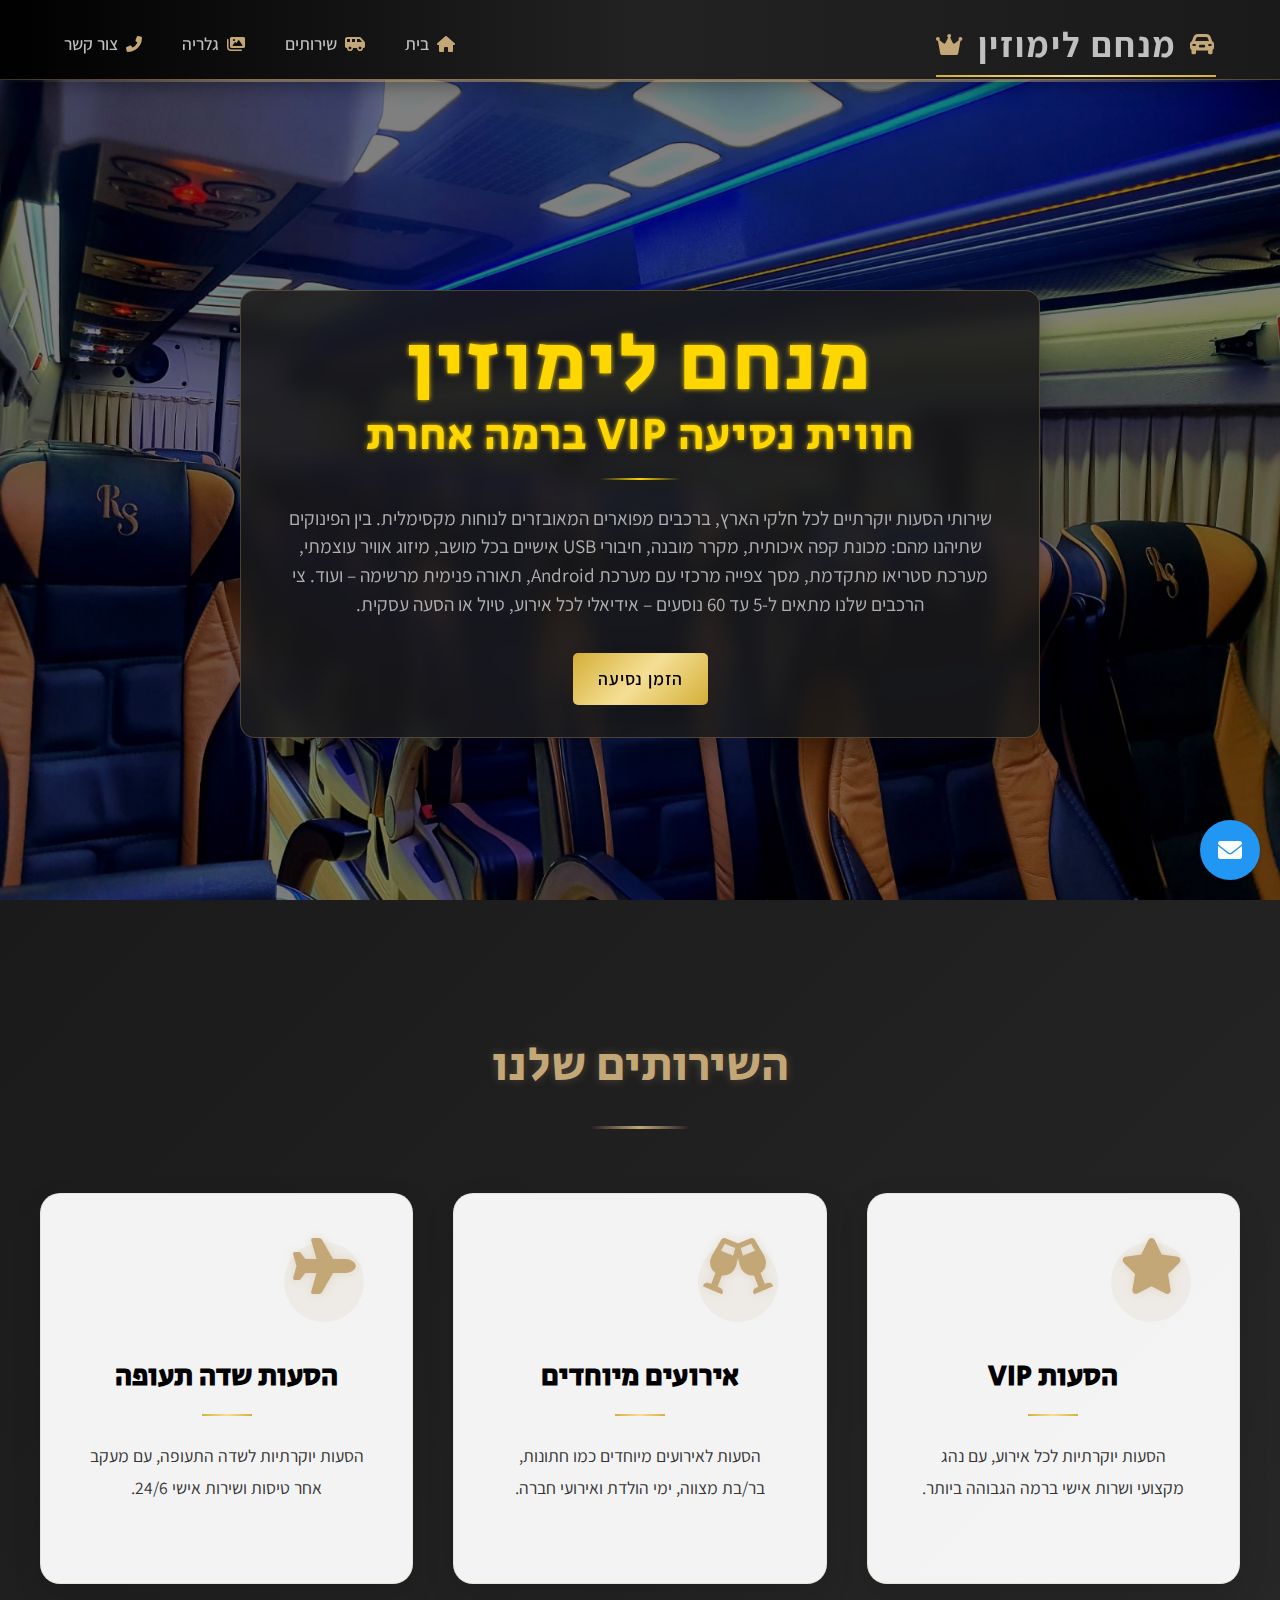
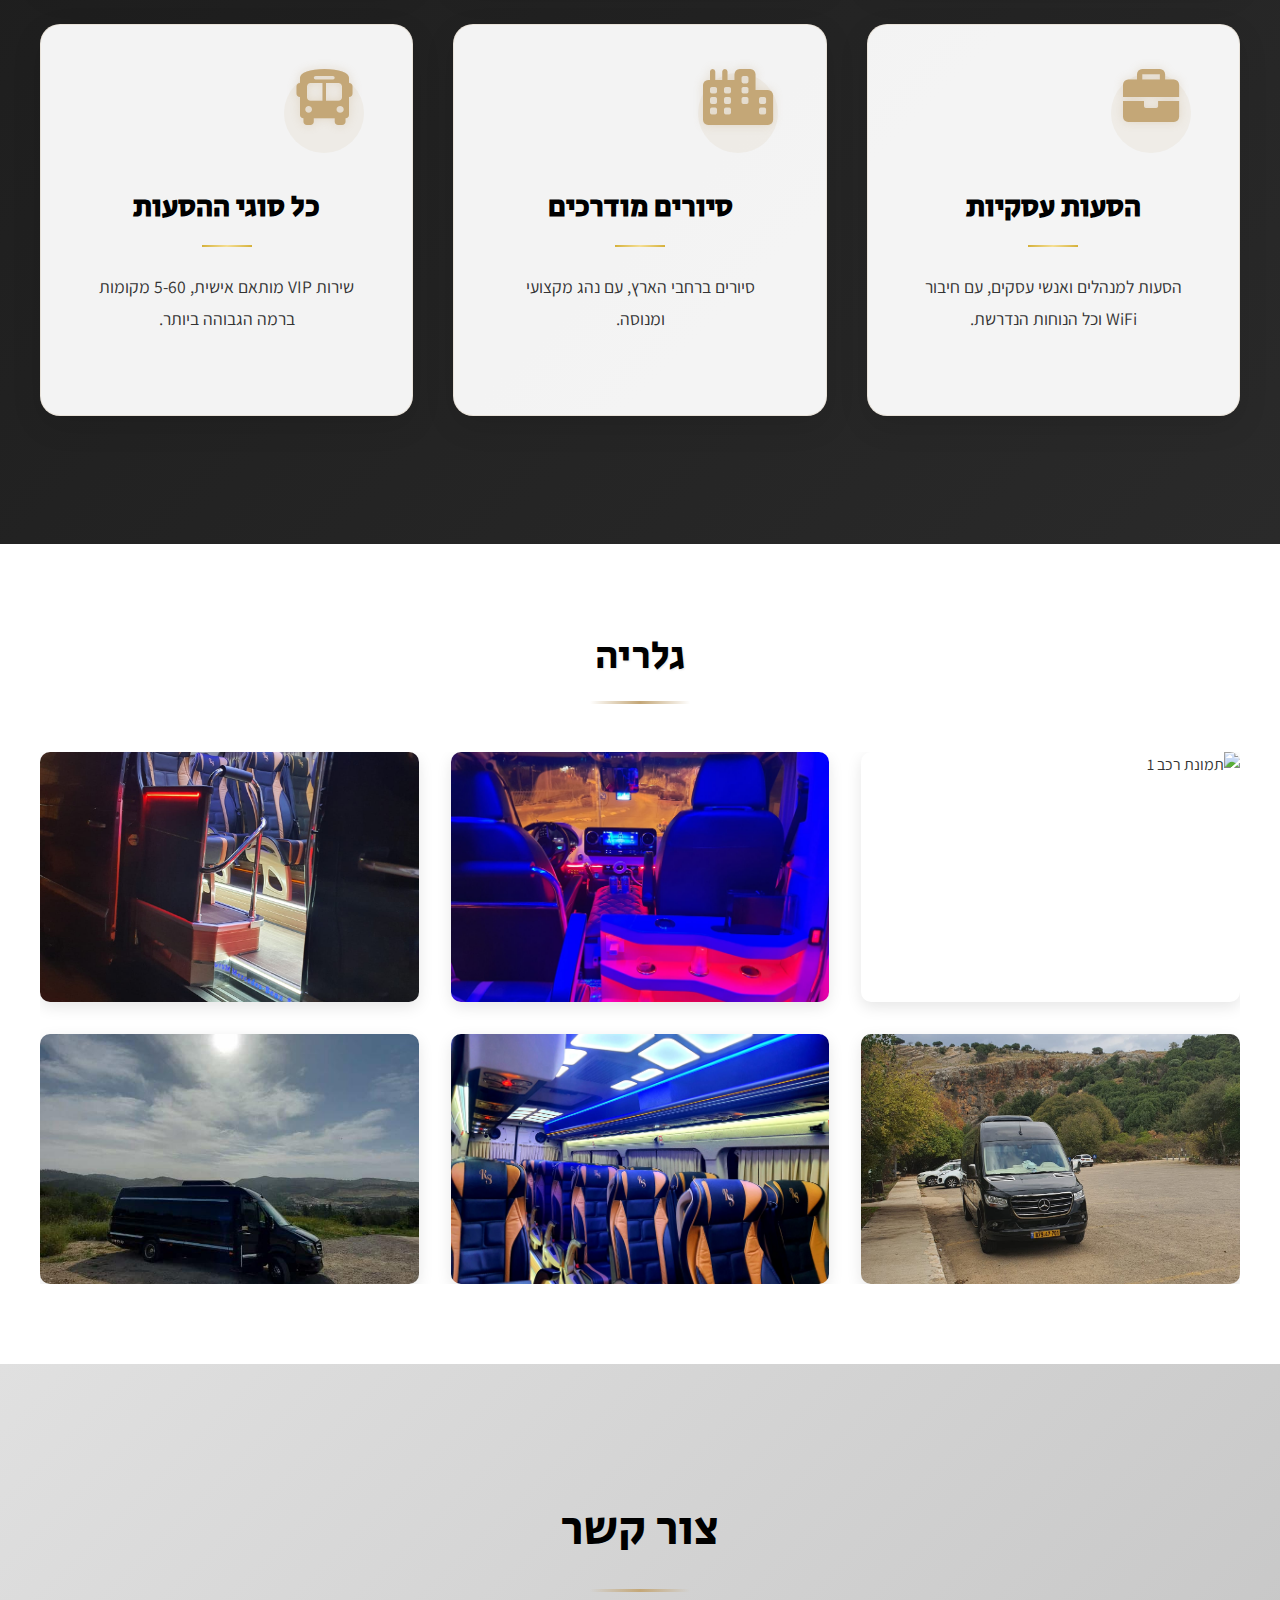
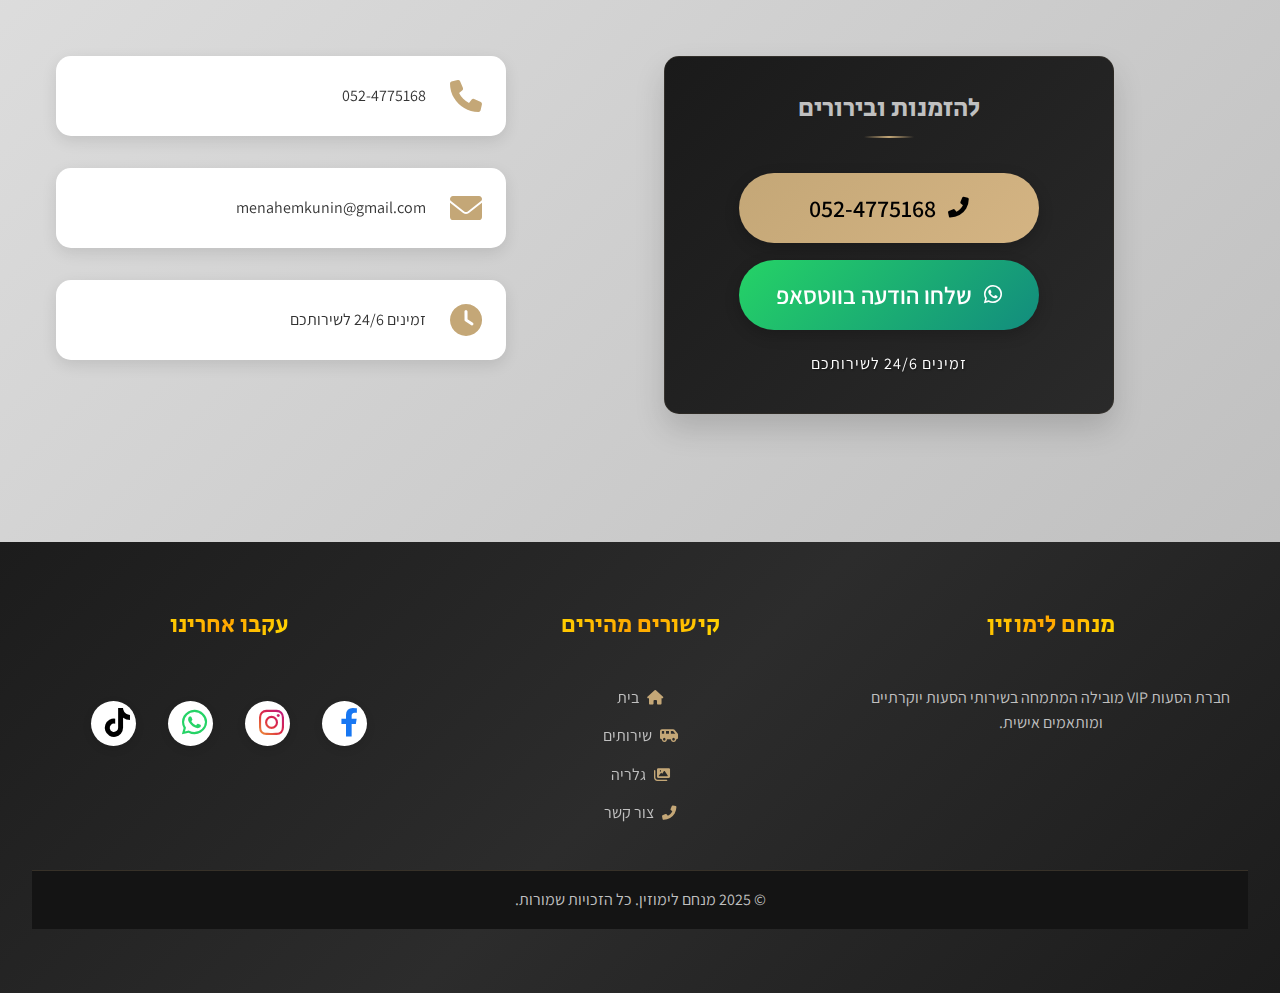
==== commit 1dce908f: "Update index.html" ====
--- a/index.html
+++ b/index.html
@@ -345,7 +345,7 @@
                 }
               });
 
-              // Add document listener to remove hover when touching elsewhere
+              // Add document listener to removקe hover when touching elsewhere
               document.addEventListener("touchstart", function (e) {
                 if (!el.contains(e.target)) {
                   el.classList.remove("hover-active");
--- a/styles.css
+++ b/styles.css
@@ -1,7 +1,7 @@
 /* Reset and Base Styles */
-@import url("https://fonts.googleapis.com/css2?family=Playfair+Display:wght@400;500;600;700;800;900&display=swap");
 @import url("https://fonts.googleapis.com/css2?family=Montserrat:wght@300;400;500;600;700&display=swap");
 @import url("https://fonts.googleapis.com/css2?family=Secular+One&display=swap");
+
 * {
   margin: 0;
   padding: 0;
@@ -69,6 +69,59 @@
   );
 }
 
+/* Scroll Reveal Animations - ביטול האפקט כדי שהתוכן יהיה גלוי תמיד */
+.reveal,
+.hero-content,
+.service-card,
+.gallery-item,
+.modern-call-section,
+.info-item,
+.footer-section {
+  opacity: 1 !important;
+  transform: translateY(0) !important;
+  transition: none !important;
+  visibility: visible !important;
+  display: block !important;
+}
+
+/* הסרת ה-staggered animations */
+.service-card:nth-child(1),
+.service-card:nth-child(2),
+.service-card:nth-child(3),
+.service-card:nth-child(4),
+.service-card:nth-child(5),
+.service-card:nth-child(6),
+.gallery-item:nth-child(1),
+.gallery-item:nth-child(2),
+.gallery-item:nth-child(3),
+.gallery-item:nth-child(4),
+.gallery-item:nth-child(5),
+.gallery-item:nth-child(6),
+.info-item:nth-child(1),
+.info-item:nth-child(2),
+.info-item:nth-child(3),
+.footer-section:nth-child(1),
+.footer-section:nth-child(2),
+.footer-section:nth-child(3) {
+  transition-delay: 0s !important;
+}
+
+/* Keyframes */
+@keyframes shine {
+  0% {
+    background-position: -200% 0;
+    text-shadow: 0 0 5px #ffd700;
+  }
+  50% {
+    background-position: 0% 0;
+    text-shadow: 0 0 10px #ffd700;
+  }
+  100% {
+    background-position: 200% 0;
+    text-shadow: 0 0 5px #c0c0c0;
+  }
+}
+
 body {
   font-family: "Assistant", "Segoe UI", Tahoma, Geneva, Verdana, sans-serif;
   margin: 0;
@@ -133,6 +186,7 @@
   display: flex;
   align-items: center;
   gap: 0.8rem;
+  animation: none;
 }
 
 .logo i {
@@ -150,6 +204,10 @@
   background: var(--gradient-gold);
 }
 
+.logo:hover {
+  animation: none;
+}
+
 .mercedes-logo-small {
   position: relative;
   width: 30px;
@@ -175,7 +233,7 @@
 }
 
 .logo:hover .mercedes-logo-small .mercedes-star {
-  animation: rotate 2s ease infinite;
+  animation: none;
 }
 
 .nav-links {
@@ -195,6 +253,7 @@
   display: flex;
   align-items: center;
   cursor: pointer;
+  animation: none;
 }
 
 .nav-links a i {
@@ -226,6 +285,7 @@
 
 .nav-links a:hover {
   color: var(--mercedes-gold);
+  animation: none;
 }
 
 .nav-links a:hover::after {
@@ -277,33 +337,45 @@
   border: 1px solid rgba(196, 167, 119, 0.3);
   box-shadow: 0 15px 30px rgba(0, 0, 0, 0.3);
   margin-top: 60px;
+  opacity: 0;
+  transform: translateY(30px);
+  transition: all 1s ease;
+}
+
+.hero-content.active {
+  opacity: 1;
+  transform: translateY(0);
 }
 
 .hero h1 {
-  font-size: clamp(2.5rem, 5vw, 4.5rem);
+  font-family: "Secular One", sans-serif;
+  font-size: clamp(3.2rem, 6.5vw, 6rem);
   margin-bottom: 0.3rem;
-  background: var(--gold-gradient-text);
-  -webkit-background-clip: text;
-  background-clip: text;
-  color: transparent;
-  text-shadow: 0px 2px 5px rgba(0, 0, 0, 0.2);
+  color: #ffd700;
   letter-spacing: 2px;
-  font-weight: 700;
-  line-height: 1.2;
+  font-weight: 400;
+  line-height: 1;
+  text-shadow: 0 0 5px #ffd700;
+  text-transform: uppercase;
+}
+
+.hero h1::before {
+  display: none;
 }
 
 .hero .subtitle {
-  font-size: clamp(1.2rem, 2.5vw, 2.2rem);
+  font-family: "Secular One", sans-serif;
+  font-size: clamp(1.8rem, 3.5vw, 3.2rem);
   margin-bottom: 1.5rem;
-  color: var(--mercedes-silver);
+  color: #ffd700;
   letter-spacing: 1px;
-  font-weight: 500;
-  line-height: 1.3;
+  font-weight: 400;
+  line-height: 1.1;
   position: relative;
   display: inline-block;
   padding-bottom: 1.2rem;
   position: relative;
-  text-shadow: 1px 1px 3px rgba(0, 0, 0, 0.3);
+  text-shadow: 0 0 5px #ffd700;
 }
 
 .hero .subtitle::after {
@@ -314,12 +386,7 @@
   transform: translateX(-50%);
   width: 80px;
   height: 2px;
-  background: linear-gradient(
-    90deg,
-    transparent,
-    var(--mercedes-gold),
-    transparent
-  );
+  background: linear-gradient(90deg, transparent, #ffd700, transparent);
 }
 
 .hero p {
@@ -339,12 +406,13 @@
   font-weight: 600;
   text-decoration: none;
   border-radius: 5px;
-  margin-top: 10px; /* Reduce top margin */
+  margin-top: 10px;
   box-shadow: 0 5px 15px rgba(0, 0, 0, 0.1);
   transition: transform 0.3s ease, box-shadow 0.3s ease, background 0.3s ease;
   will-change: transform;
   cursor: pointer;
   letter-spacing: 1px;
+  animation: none;
 }
 
 .cta-button:hover {
@@ -362,20 +430,19 @@
 /* Services Section */
 .services {
   padding: 8rem 2rem;
-  background: var(--gradient-silver);
+  background: linear-gradient(135deg, #1a1a1a, #2a2a2a);
   position: relative;
   z-index: 1;
-  padding-top: 8rem; /* Reset to normal padding */
-  margin-top: 0; /* Reset margin */
 }
 
 .services h2 {
   text-align: center;
   font-size: 3rem;
-  color: var(--mercedes-black);
+  color: var(--mercedes-gold);
   margin-bottom: 4rem;
   position: relative;
   padding-bottom: 1.5rem;
+  text-shadow: 0 0 10px rgba(196, 167, 119, 0.3);
 }
 
 .services h2::after {
@@ -395,21 +462,68 @@
 }
 
 .services-grid {
-  display: grid;
+  display: grid !important;
+  visibility: visible !important;
+  opacity: 1 !important;
   grid-template-columns: repeat(auto-fit, minmax(300px, 1fr));
-  gap: 2rem;
+  gap: 2.5rem;
   max-width: 1200px;
   margin: 0 auto;
 }
 
 .service-card {
-  background: var(--white);
+  background: rgba(255, 255, 255, 0.95);
   padding: 3rem;
   border-radius: 20px;
   box-shadow: 0 10px 30px rgba(0, 0, 0, 0.1);
-  transition: transform 0.4s ease, box-shadow 0.4s ease, border-color 0.4s ease;
+  transition: all 0.4s ease;
   border: 1px solid rgba(196, 167, 119, 0.2);
-  will-change: transform;
+  position: relative;
+  overflow: hidden;
+  display: flex;
+  flex-direction: column;
+  align-items: center;
+  text-align: center;
+  opacity: 0;
+  transform: translateY(30px);
+  transition: all 0.8s ease;
+}
+
+.service-card.active {
+  opacity: 1;
+  transform: translateY(0);
+}
+
+.service-card::before {
+  content: "";
+  position: absolute;
+  top: 0;
+  left: 0;
+  right: 0;
+  height: 3px;
+  background: var(--gradient-gold);
+  opacity: 0;
+  transition: opacity 0.3s ease;
+}
+
+.service-card:hover::before {
+  opacity: 1;
+}
+
+.service-card::after {
+  content: "";
+  position: absolute;
+  bottom: 0;
+  left: 0;
+  right: 0;
+  height: 3px;
+  background: var(--gradient-gold);
+  opacity: 0;
+  transition: opacity 0.3s ease;
+}
+
+.service-card:hover::after {
+  opacity: 1;
 }
 
 .service-card:hover {
@@ -422,6 +536,9 @@
   font-size: 3.5rem;
   color: var(--mercedes-gold);
   margin-bottom: 2rem;
+  text-shadow: 0 0 10px rgba(196, 167, 119, 0.3);
+  position: relative;
+  z-index: 1;
 }
 
 .service-card h3 {
@@ -429,12 +546,93 @@
   font-size: 1.8rem;
   margin-bottom: 1.5rem;
   font-weight: 600;
+  position: relative;
+  padding-bottom: 1rem;
+  width: 100%;
+}
+
+.service-card h3::after {
+  content: "";
+  position: absolute;
+  bottom: 0;
+  left: 50%;
+  transform: translateX(-50%);
+  width: 50px;
+  height: 2px;
+  background: var(--gradient-gold);
 }
 
 .service-card p {
   color: var(--text-color);
   line-height: 1.8;
   font-size: 1.1rem;
+  margin-bottom: 2rem;
+  position: relative;
+  z-index: 1;
+}
+
+.service-card .service-icon-container {
+  width: 80px;
+  height: 80px;
+  background: rgba(196, 167, 119, 0.1);
+  border-radius: 50%;
+  display: flex;
+  align-items: center;
+  justify-content: center;
+  margin-bottom: 2rem;
+  position: relative;
+  transition: all 0.3s ease;
+}
+
+.service-card:hover .service-icon-container {
+  background: rgba(196, 167, 119, 0.2);
+  transform: scale(1.1);
+}
+
+.service-card .service-icon-container::before {
+  content: "";
+  position: absolute;
+  top: -5px;
+  left: -5px;
+  right: -5px;
+  bottom: -5px;
+  border: 2px solid var(--mercedes-gold);
+  border-radius: 50%;
+  opacity: 0;
+  transition: all 0.3s ease;
+}
+
+.service-card:hover .service-icon-container::before {
+  opacity: 1;
+  transform: scale(1.1);
+}
+
+/* Responsive adjustments for service cards */
+@media (max-width: 768px) {
+  .services {
+    padding: 4rem 1rem;
+  }
+
+  .services h2 {
+    font-size: 2.2rem;
+    margin-bottom: 3rem;
+  }
+
+  .service-card {
+    padding: 2rem;
+  }
+
+  .service-card i {
+    font-size: 2.5rem;
+  }
+
+  .service-card h3 {
+    font-size: 1.4rem;
+  }
+
+  .service-card p {
+    font-size: 1rem;
+  }
 }
 
 /* Mercedes Logo */
@@ -464,7 +662,7 @@
 }
 
 .service-card:hover .mercedes-star {
-  animation: rotate 2s ease infinite;
+  animation: none;
 }
 
 @keyframes rotate {
@@ -513,7 +711,9 @@
 }
 
 .gallery-container {
-  display: grid;
+  display: grid !important;
+  visibility: visible !important;
+  opacity: 1 !important;
   grid-template-columns: repeat(auto-fill, minmax(300px, 1fr));
   gap: 2rem;
   max-width: 1200px;
@@ -529,11 +729,14 @@
   transition: transform 0.3s ease, box-shadow 0.3s ease;
   height: 250px;
   cursor: pointer;
-}
-
-.gallery-item:hover {
-  transform: translateY(-5px);
-  box-shadow: 0 8px 25px rgba(0, 0, 0, 0.15);
+  opacity: 0;
+  transform: translateY(30px);
+  transition: all 0.8s ease;
+}
+
+.gallery-item.active {
+  opacity: 1;
+  transform: translateY(0);
 }
 
 .gallery-item img {
@@ -543,8 +746,9 @@
   transition: transform 0.5s ease;
 }
 
-.gallery-item:hover img {
-  transform: scale(1.05);
+.gallery-item:hover {
+  transform: translateY(-5px);
+  box-shadow: 0 8px 25px rgba(0, 0, 0, 0.15);
 }
 
 /* Gallery Overlay Effects (Add these instead of duplicating gallery section) */
@@ -626,23 +830,30 @@
 
 /* Contact Container Layout */
 .contact-container {
-  display: grid;
-  grid-template-columns: 1fr 1fr;
-  align-items: center;
-  justify-content: center;
+  display: flex !important;
+  visibility: visible !important;
+  opacity: 1 !important;
+  justify-content: space-between;
+  align-items: flex-start;
   gap: 3rem;
   max-width: 1200px;
   margin: 0 auto;
+  padding: 0 1rem;
 }
 
 .contact-info {
-  display: flex;
+  display: flex !important;
   flex-direction: column;
   gap: 2rem;
+  width: 100%;
+  max-width: 450px;
+  flex: 1;
+  min-width: 280px;
+  max-width: 450px;
 }
 
 .info-item {
-  display: flex;
+  display: flex !important;
   align-items: center;
   gap: 1.5rem;
   padding: 1.5rem;
@@ -651,6 +862,11 @@
   box-shadow: 0 5px 15px rgba(0, 0, 0, 0.1);
   transition: transform 0.3s ease, box-shadow 0.3s ease;
   will-change: transform;
+  opacity: 1 !important;
+  transform: translateY(0) !important;
+  transition: none !important;
+  width: 100%;
+  visibility: visible !important;
 }
 
 .info-item:hover {
@@ -665,6 +881,13 @@
   -webkit-text-fill-color: var(--mercedes-gold);
 }
 
+.info-item-content {
+  flex: 1;
+  overflow: hidden; /* מונע גלישה של התוכן */
+  word-break: break-word; /* שובר מילים ארוכות */
+  hyphens: auto; /* מוסיף מקף אוטומטי בין מילים */
+}
+
 .info-item-content h3 {
   font-size: 1.2rem;
   color: var(--mercedes-black);
@@ -674,6 +897,12 @@
 .info-item-content p {
   color: var(--text-color);
   font-size: 1rem;
+  overflow-wrap: break-word; /* שובר מילים ארוכות */
+  word-wrap: break-word; /* תמיכה בדפדפנים ישנים */
+  -ms-word-break: break-all; /* לדפדפן IE */
+  word-break: break-word; /* שובר מילים לפי צורך */
+  max-width: 100%; /* מגביל את הרוחב */
+  display: block; /* מציג כבלוק לשליטה טובה יותר */
 }
 
 .phone-number {
@@ -728,11 +957,24 @@
   z-index: 1;
   height: fit-content;
   width: 100%;
+  max-width: 450px;
   margin: 0 auto;
   display: flex;
   flex-direction: column;
   justify-content: center;
   align-items: center;
+  opacity: 1 !important;
+  transform: translateY(0) !important;
+  transition: none !important;
+}
+
+.modern-call-section.active {
+  opacity: 1;
+  transform: translateY(0);
+}
+
+.modern-call-section:hover {
+  animation: none;
 }
 
 .modern-call-section h3 {
@@ -886,16 +1128,25 @@
   }
 
   .contact-container {
-    grid-template-columns: 1fr;
+    flex-direction: column;
+    align-items: center;
+    padding: 0;
+  }
+
+  .modern-call-section,
+  .contact-info {
+    width: 100%;
+    max-width: 100%;
   }
 
   .info-item {
-    padding: 1rem;
+    width: 100%;
+    padding: 1.2rem;
   }
 
   .modern-call-section {
     padding: 1.5rem;
-    max-width: 320px;
+    max-width: 100%;
   }
 
   .modern-call-section h3 {
@@ -965,6 +1216,21 @@
 
   .floating-whatsapp-button {
     bottom: 80px;
+  }
+
+  .info-item {
+    padding: 1rem;
+    gap: 0.8rem;
+  }
+
+  .info-item i {
+    font-size: 1.3rem;
+    min-width: 20px; /* מינימום רוחב לאייקון */
+  }
+
+  .info-item-content p {
+    font-size: 0.9rem;
+    line-height: 1.4;
   }
 }
 
@@ -1023,16 +1289,20 @@
 }
 
 .footer-content {
+  display: grid !important;
+  visibility: visible !important;
+  opacity: 1 !important;
   max-width: 1200px;
   margin: 0 auto;
-  display: grid;
   grid-template-columns: repeat(3, 1fr);
   gap: 2rem;
   text-align: center;
 }
 
 .footer-section {
-  display: flex;
+  display: flex !important;
+  visibility: visible !important;
+  opacity: 1 !important;
   flex-direction: column;
   align-items: center;
 }
@@ -1044,17 +1314,23 @@
   position: relative;
   padding-bottom: 1rem;
   text-align: center;
-}
-
-.footer-section h3::after {
-  content: "";
-  position: absolute;
-  bottom: 0;
-  left: 50%;
-  transform: translateX(-50%);
-  width: 50px;
-  height: 2px;
-  background: var(--gradient-gold);
+  background: linear-gradient(
+    135deg,
+    #ffd700 0%,
+    #ffa500 25%,
+    #ffd700 50%,
+    #ffa500 75%,
+    #ffd700 100%
+  );
+  background-size: 200% auto;
+  -webkit-background-clip: text;
+  background-clip: text;
+  color: transparent;
+  animation: shine 3s linear infinite;
+}
+
+.footer-section h3::before {
+  display: none;
 }
 
 .footer-section ul {
@@ -1109,6 +1385,7 @@
   background: white;
   border-radius: 50%;
   box-shadow: 0 3px 10px rgba(0, 0, 0, 0.1);
+  animation: glow 2s infinite;
 }
 
 .social-links a:hover {
@@ -1168,6 +1445,7 @@
   border: none;
   outline: none;
   padding: 0;
+  animation: glow 2s infinite;
 }
 
 .floating-call-button i,
@@ -1387,7 +1665,7 @@
   }
 
   .contact-info {
-    padding: 2rem;
+    width: 100%;
   }
 
   .info-item {
@@ -1438,23 +1716,51 @@
   .floating-call-button i {
     font-size: 1.2rem;
   }
-}
-
-@media (max-width: 480px) {
-  /* Hero Section */
-  .hero-content h1 {
+
+  /* Navigation */
+  .logo {
     font-size: 2rem;
   }
 
-  .hero-content .subtitle {
-    font-size: 1.2rem;
-  }
-
-  .hero-content p {
-    font-size: 1rem;
-  }
-
-  /* Contact Section */
+  .nav-links li a {
+    font-size: 1.6rem;
+    padding: 0.8rem;
+  }
+}
+
+@media screen and (max-width: 480px) {
+  /* Hero section */
+  .hero h1 {
+    font-size: 3.2rem;
+  }
+
+  .hero h2 {
+    font-size: 2rem;
+  }
+
+  .hero p {
+    font-size: 1.4rem;
+  }
+
+  .cta-button {
+    font-size: 1.6rem;
+    padding: 1rem 2rem;
+  }
+
+  /* Services */
+  .service-card {
+    padding: 1.8rem;
+  }
+
+  .service-card i {
+    font-size: 2.8rem;
+  }
+
+  .service-card h3 {
+    font-size: 1.6rem;
+  }
+
+  /* Contact */
   .call-content h3 {
     font-size: 1.4rem;
   }
@@ -1476,33 +1782,20 @@
     font-size: 1rem;
   }
 
-  /* Footer */
-  .footer-section h3 {
-    font-size: 0.9rem;
-  }
-
-  .footer-section p,
-  .footer-section li a {
-    font-size: 0.8rem;
-  }
-
-  .social-links a {
-    width: 40px;
-    height: 40px;
-  }
-
-  .social-links a i {
-    font-size: 1.2rem;
-  }
-
-  /* Floating Call Button */
+  /* Floating call button */
   .floating-call-button {
-    width: 50px;
-    height: 50px;
+    width: 80px;
+    height: 80px;
   }
 
   .floating-call-button i {
     font-size: 1.2rem;
+  }
+}
+
+@media screen and (max-width: 768px) {
+  body {
+    font-size: var(--font-size-mobile);
   }
 }
 
@@ -1587,11 +1880,6 @@
   transform: translateY(-3px);
 }
 
-.footer-section a.hover-active {
-  color: var(--mercedes-gold);
-  transform: translateX(-5px);
-}
-
 .nav-links a.hover-active {
   color: var(--mercedes-gold);
 }
@@ -1920,8 +2208,6 @@
   .floating-call-button {
     width: 80px;
     height: 80px;
-    bottom: 25px;
-    right: 25px;
   }
 
   .floating-call-button i {
@@ -1934,3 +2220,158 @@
     font-size: var(--font-size-mobile);
   }
 }
+
+/* Keyframes for animations */
+@keyframes float {
+  0% {
+    transform: translateY(0px);
+  }
+  50% {
+    transform: translateY(-10px);
+  }
+  100% {
+    transform: translateY(0px);
+  }
+}
+
+@keyframes pulse {
+  0% {
+    transform: scale(1);
+  }
+  50% {
+    transform: scale(1.05);
+  }
+  100% {
+    transform: scale(1);
+  }
+}
+
+@keyframes shine {
+  0% {
+    background-position: -200% 0;
+    text-shadow: 0 0 5px #ffd700;
+  }
+  50% {
+    background-position: 0% 0;
+    text-shadow: 0 0 10px #ffd700;
+  }
+  100% {
+    background-position: 200% 0;
+    text-shadow: 0 0 5px #c0c0c0;
+  }
+}
+
+@keyframes glow {
+  0% {
+    box-shadow: 0 0 5px var(--mercedes-gold), 0 0 10px var(--mercedes-gold);
+  }
+  50% {
+    box-shadow: 0 0 20px var(--mercedes-gold), 0 0 30px var(--mercedes-gold);
+  }
+  100% {
+    box-shadow: 0 0 5px var(--mercedes-gold), 0 0 10px var(--mercedes-gold);
+  }
+}
+
+@keyframes rotate {
+  0% {
+    transform: rotate(0deg);
+  }
+  100% {
+    transform: rotate(360deg);
+  }
+}
+
+/* Add scroll reveal animations */
+.reveal {
+  opacity: 0;
+  transform: translateY(30px);
+  transition: all 0.8s ease;
+}
+
+.reveal.active {
+  opacity: 1;
+  transform: translateY(0);
+}
+
+/* Staggered animations */
+.service-card:nth-child(1) {
+  transition-delay: 0.1s;
+}
+.service-card:nth-child(2) {
+  transition-delay: 0.2s;
+}
+.service-card:nth-child(3) {
+  transition-delay: 0.3s;
+}
+.service-card:nth-child(4) {
+  transition-delay: 0.4s;
+}
+.service-card:nth-child(5) {
+  transition-delay: 0.5s;
+}
+.service-card:nth-child(6) {
+  transition-delay: 0.6s;
+}
+
+.gallery-item:nth-child(1) {
+  transition-delay: 0.1s;
+}
+.gallery-item:nth-child(2) {
+  transition-delay: 0.2s;
+}
+.gallery-item:nth-child(3) {
+  transition-delay: 0.3s;
+}
+.gallery-item:nth-child(4) {
+  transition-delay: 0.4s;
+}
+.gallery-item:nth-child(5) {
+  transition-delay: 0.5s;
+}
+.gallery-item:nth-child(6) {
+  transition-delay: 0.6s;
+}
+
+.info-item:nth-child(1) {
+  transition-delay: 0.1s;
+}
+.info-item:nth-child(2) {
+  transition-delay: 0.2s;
+}
+.info-item:nth-child(3) {
+  transition-delay: 0.3s;
+}
+
+.footer-section:nth-child(1) {
+  transition-delay: 0.1s;
+}
+.footer-section:nth-child(2) {
+  transition-delay: 0.2s;
+}
+.footer-section:nth-child(3) {
+  transition-delay: 0.3s;
+}
+
+/* Fix for the modern-call-section and contact-info */
+.modern-call-section,
+.contact-info {
+  flex: 1;
+  min-width: 280px;
+  max-width: 450px;
+}
+
+/* Fix for mobile */
+@media (max-width: 960px) {
+  .contact-container {
+    flex-direction: column;
+    align-items: center;
+    gap: 2rem;
+  }
+
+  .modern-call-section,
+  .contact-info {
+    width: 100%;
+    max-width: 100%;
+  }
+}
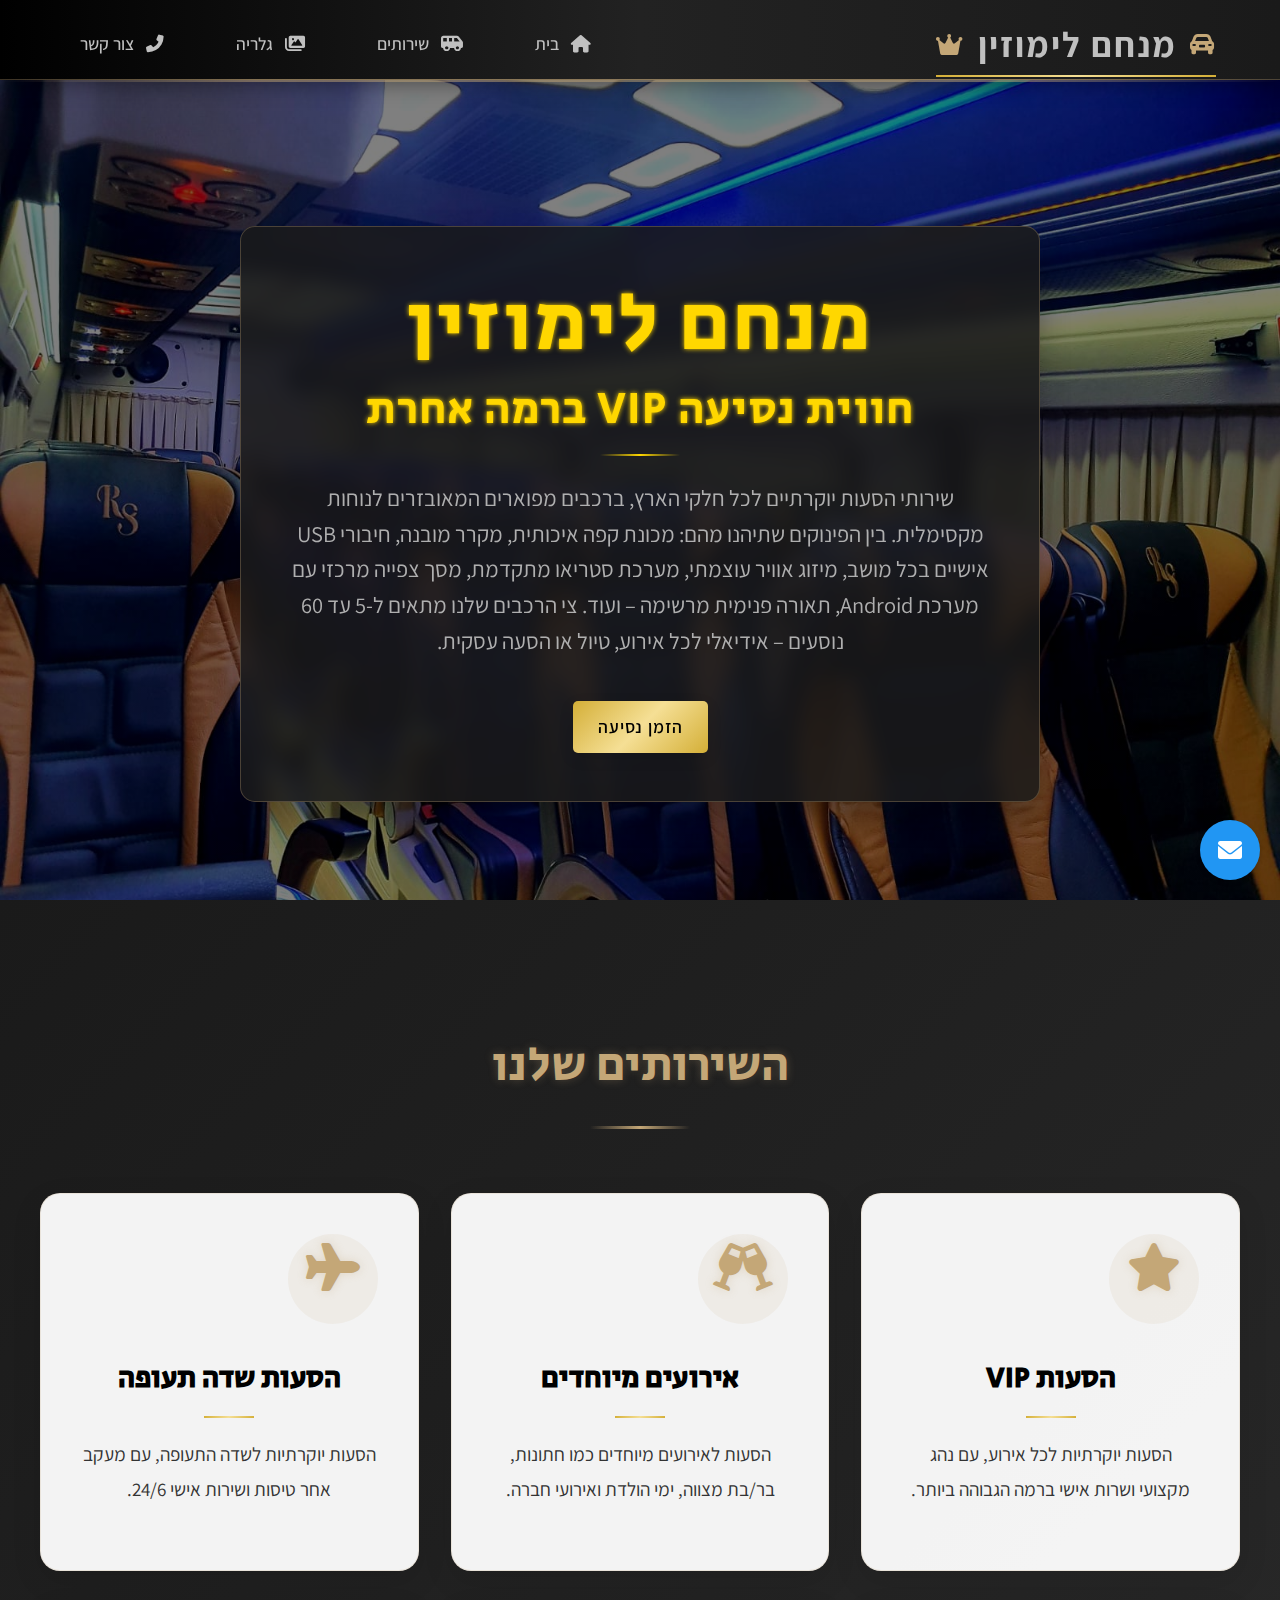
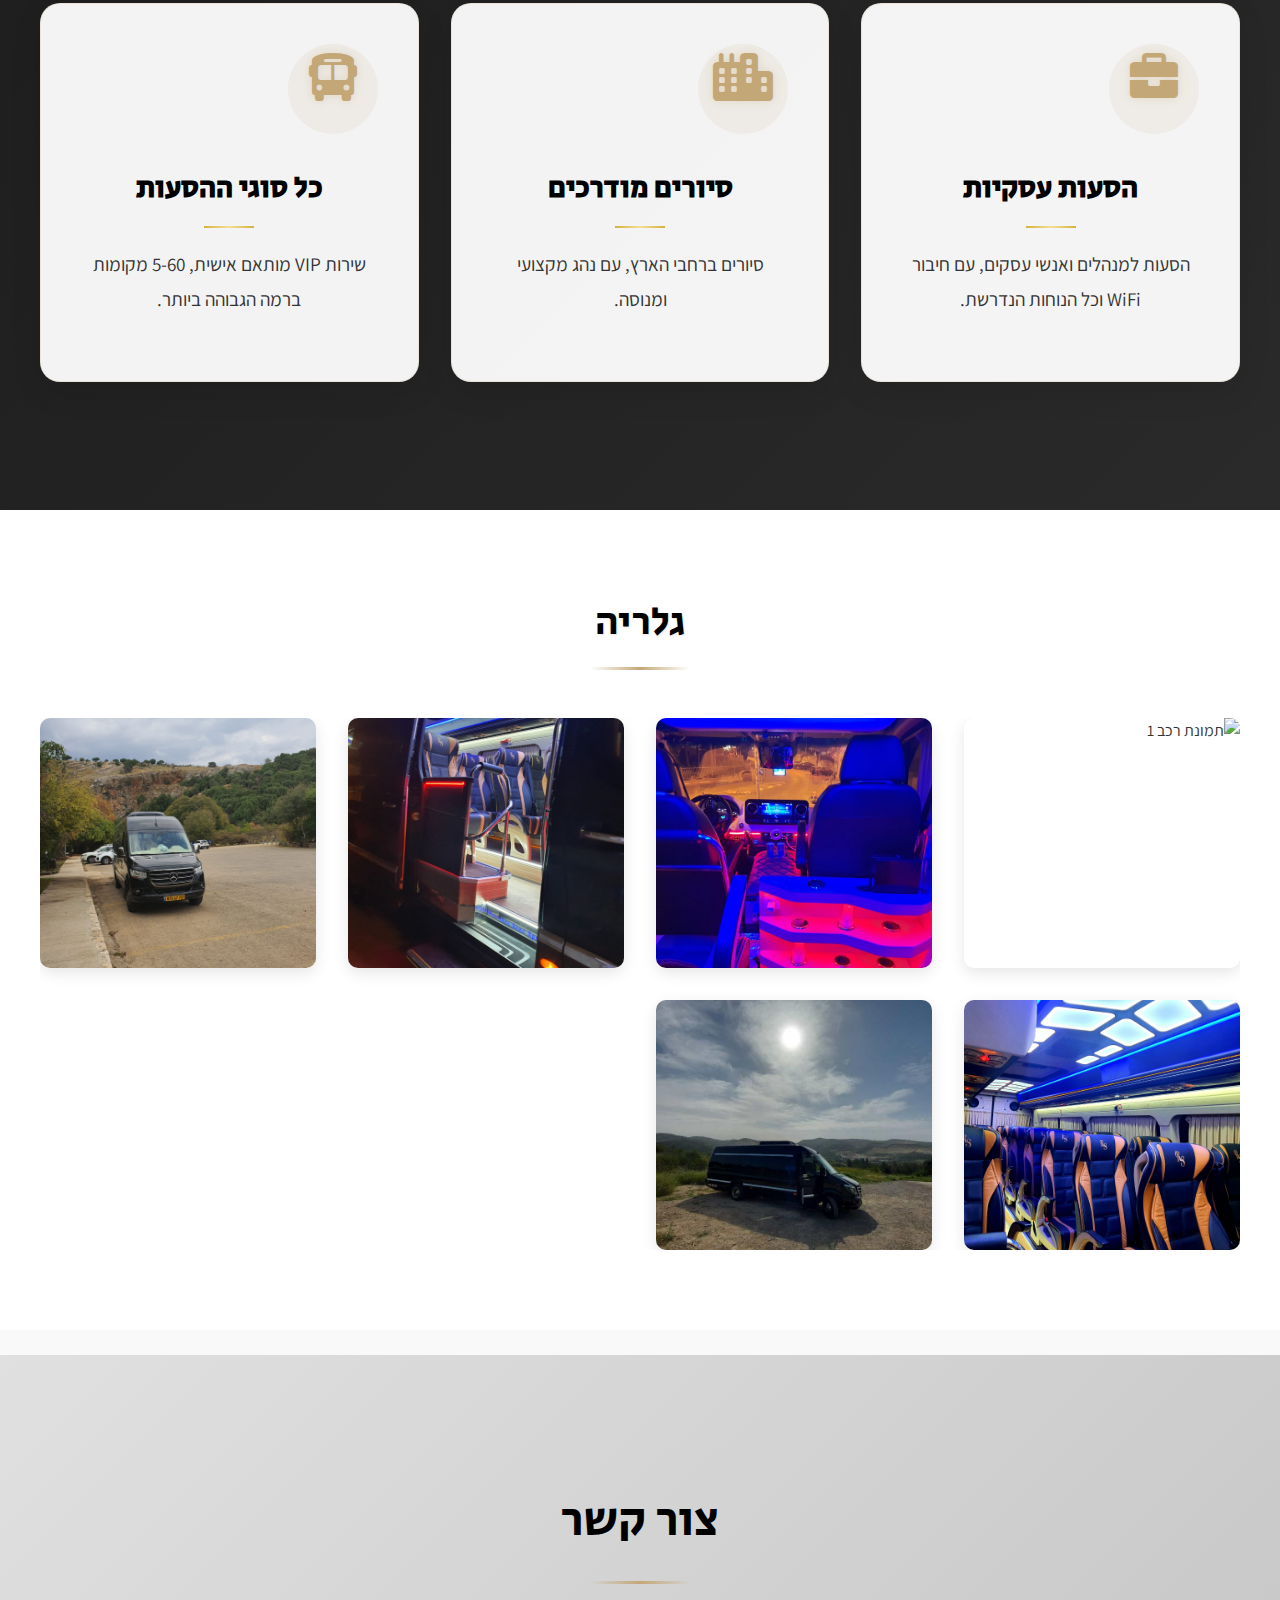
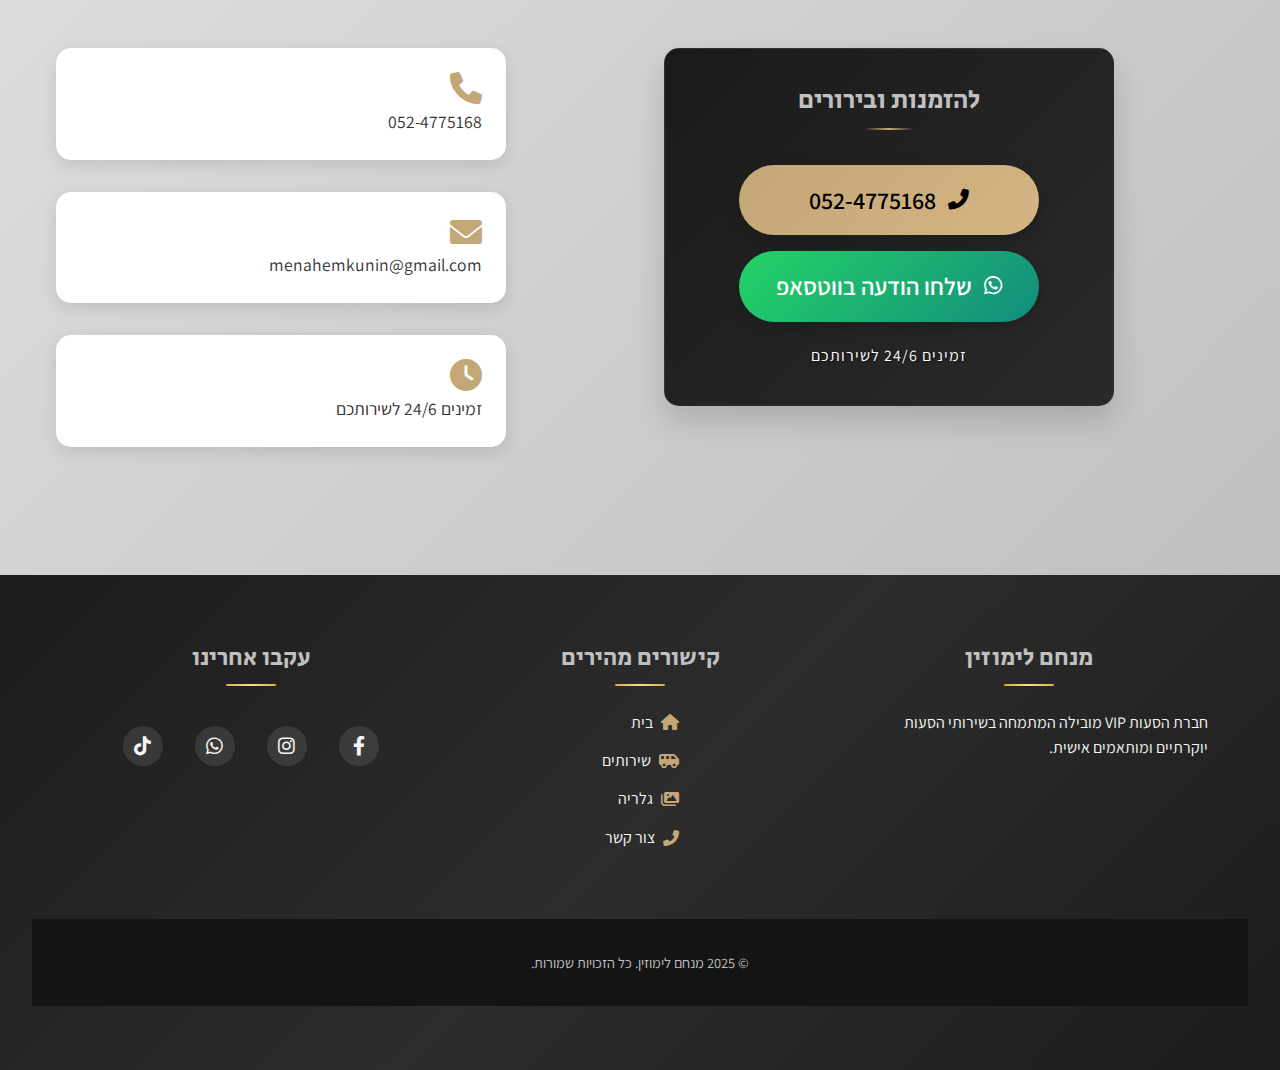
==== commit 9270b9a7: "Update index.html" ====
--- a/index.html
+++ b/index.html
@@ -2,10 +2,7 @@
 <html lang="he" dir="rtl">
   <head>
     <meta charset="UTF-8" />
-    <meta
-      name="viewport"
-      content="width=device-width, initial-scale=1.0, maximum-scale=1.0, user-scalable=no"
-    />
+    <meta name="viewport" content="width=device-width, initial-scale=1.0" />
     <title>מנחם לימוזין - הסעות V.I.P ברמה אחרת</title>
     <meta
       name="description"
@@ -62,7 +59,7 @@
       href="https://fonts.googleapis.com/css2?family=Assistant:wght@300;400;600&display=swap"
       rel="stylesheet"
     />
-    <link rel="icon" href="icon.ico" type="מנחם לימוזין SITE" />
+    <link rel="icon" href="icon.ico" type="image/x-icon" />
   </head>
   <body>
     <header>
@@ -190,7 +187,7 @@
 
     <!-- לייטבוקס פשוט לגלריה -->
     <div class="simple-lightbox">
-      <img src="" alt="תמונה מוגדלת" class="lightbox-img" />
+      <img src="" alt="" class="lightbox-img" />
     </div>
 
     <section id="contact" class="contact">
@@ -345,7 +342,7 @@
                 }
               });
 
-              // Add document listener to removקe hover when touching elsewhere
+              // Add document listener to remove hover when touching elsewhere
               document.addEventListener("touchstart", function (e) {
                 if (!el.contains(e.target)) {
                   el.classList.remove("hover-active");
--- a/styles.css
+++ b/styles.css
@@ -162,10 +162,12 @@
   position: fixed;
   width: 100%;
   top: 0;
-  z-index: 2000; /* Increase z-index to ensure header is always on top */
+  left: 0;
+  right: 0;
+  z-index: 2000;
   transition: all 0.3s ease;
   border-bottom: 1px solid rgba(196, 167, 119, 0.3);
-  height: 80px; /* Set fixed height for header */
+  height: 80px;
 }
 
 nav {
@@ -240,6 +242,7 @@
   display: flex;
   gap: 2.5rem;
   list-style: none;
+  position: relative;
 }
 
 .nav-links a {
@@ -248,48 +251,36 @@
   font-weight: 500;
   font-size: 1.1rem;
   position: relative;
-  padding: 0.5rem 0;
-  transition: color 0.3s ease;
-  display: flex;
-  align-items: center;
-  cursor: pointer;
-  animation: none;
-}
-
-.nav-links a i {
-  color: var(--mercedes-gold);
-  margin-left: 0.5rem;
-  font-size: 1rem;
-  transition: transform 0.3s ease;
-  will-change: transform;
-}
-
-.nav-links a:hover i {
-  transform: translateY(-2px);
-}
-
-.nav-links a::before {
-  content: none;
+  transition: all 0.3s cubic-bezier(0.4, 0, 0.2, 1);
+  padding: 0.5rem 1rem;
 }
 
 .nav-links a::after {
   content: "";
   position: absolute;
-  bottom: 0;
+  bottom: -2px;
   left: 0;
   width: 0;
   height: 2px;
-  background: var(--gradient-gold);
-  transition: width 0.3s ease;
+  background: var(--mercedes-gold);
+  transition: width 0.3s cubic-bezier(0.4, 0, 0.2, 1);
 }
 
 .nav-links a:hover {
   color: var(--mercedes-gold);
-  animation: none;
 }
 
 .nav-links a:hover::after {
   width: 100%;
+}
+
+.nav-links a i {
+  margin-left: 0.5rem;
+  transition: transform 0.3s ease;
+}
+
+.nav-links a:hover i {
+  transform: translateY(-2px);
 }
 
 /* Add decorative bar below header */
@@ -332,7 +323,7 @@
   width: 90%;
   background: rgba(26, 26, 26, 0.85);
   backdrop-filter: blur(10px);
-  padding: 2rem;
+  padding: 3rem;
   border-radius: 15px;
   border: 1px solid rgba(196, 167, 119, 0.3);
   box-shadow: 0 15px 30px rgba(0, 0, 0, 0.3);
@@ -350,11 +341,11 @@
 .hero h1 {
   font-family: "Secular One", sans-serif;
   font-size: clamp(3.2rem, 6.5vw, 6rem);
-  margin-bottom: 0.3rem;
+  margin-bottom: 0.5rem;
   color: #ffd700;
   letter-spacing: 2px;
   font-weight: 400;
-  line-height: 1;
+  line-height: 1.2;
   text-shadow: 0 0 5px #ffd700;
   text-transform: uppercase;
 }
@@ -370,11 +361,10 @@
   color: #ffd700;
   letter-spacing: 1px;
   font-weight: 400;
-  line-height: 1.1;
+  line-height: 1.2;
   position: relative;
   display: inline-block;
   padding-bottom: 1.2rem;
-  position: relative;
   text-shadow: 0 0 5px #ffd700;
 }
 
@@ -390,10 +380,10 @@
 }
 
 .hero p {
-  font-size: clamp(0.9rem, 1.5vw, 1.3rem);
-  margin-bottom: 1.5rem;
+  font-size: clamp(1.1rem, 1.8vw, 1.4rem);
+  margin-bottom: 2rem;
   color: var(--mercedes-silver);
-  line-height: 1.5;
+  line-height: 1.6;
   opacity: 0.9;
 }
 
@@ -473,7 +463,7 @@
 
 .service-card {
   background: rgba(255, 255, 255, 0.95);
-  padding: 3rem;
+  padding: 2.5rem;
   border-radius: 20px;
   box-shadow: 0 10px 30px rgba(0, 0, 0, 0.1);
   transition: all 0.4s ease;
@@ -533,9 +523,9 @@
 }
 
 .service-card i {
-  font-size: 3.5rem;
+  font-size: 3rem;
   color: var(--mercedes-gold);
-  margin-bottom: 2rem;
+  margin-bottom: 1.5rem;
   text-shadow: 0 0 10px rgba(196, 167, 119, 0.3);
   position: relative;
   z-index: 1;
@@ -544,7 +534,7 @@
 .service-card h3 {
   color: var(--mercedes-black);
   font-size: 1.8rem;
-  margin-bottom: 1.5rem;
+  margin-bottom: 1.2rem;
   font-weight: 600;
   position: relative;
   padding-bottom: 1rem;
@@ -565,15 +555,15 @@
 .service-card p {
   color: var(--text-color);
   line-height: 1.8;
-  font-size: 1.1rem;
-  margin-bottom: 2rem;
+  font-size: 1.2rem;
+  margin-bottom: 1.5rem;
   position: relative;
   z-index: 1;
 }
 
 .service-card .service-icon-container {
-  width: 80px;
-  height: 80px;
+  width: 90px;
+  height: 90px;
   background: rgba(196, 167, 119, 0.1);
   border-radius: 50%;
   display: flex;
@@ -793,14 +783,22 @@
   width: 100%;
 }
 
+/* Fix for lightbox caption */
+.lightbox-caption,
+.lightbox-text {
+  display: none !important;
+  visibility: hidden !important;
+  opacity: 0 !important;
+}
+
 /* Contact Section */
 .contact {
   padding: 8rem 2rem;
   background: var(--gradient-silver);
   position: relative;
   z-index: 1;
-  padding-top: 8rem; /* Reset to normal padding */
-  margin-top: 0; /* Reset margin */
+  padding-top: 8rem;
+  margin-top: 0;
 }
 
 .contact h2 {
@@ -828,11 +826,8 @@
   );
 }
 
-/* Contact Container Layout */
 .contact-container {
-  display: flex !important;
-  visibility: visible !important;
-  opacity: 1 !important;
+  display: flex;
   justify-content: space-between;
   align-items: flex-start;
   gap: 3rem;
@@ -842,18 +837,16 @@
 }
 
 .contact-info {
-  display: flex !important;
+  display: flex;
   flex-direction: column;
   gap: 2rem;
   width: 100%;
   max-width: 450px;
   flex: 1;
-  min-width: 280px;
-  max-width: 450px;
 }
 
 .info-item {
-  display: flex !important;
+  display: flex;
   align-items: center;
   gap: 1.5rem;
   padding: 1.5rem;
@@ -861,12 +854,6 @@
   border-radius: 15px;
   box-shadow: 0 5px 15px rgba(0, 0, 0, 0.1);
   transition: transform 0.3s ease, box-shadow 0.3s ease;
-  will-change: transform;
-  opacity: 1 !important;
-  transform: translateY(0) !important;
-  transition: none !important;
-  width: 100%;
-  visibility: visible !important;
 }
 
 .info-item:hover {
@@ -878,31 +865,24 @@
   font-size: 2rem;
   color: var(--mercedes-gold);
   background: none;
-  -webkit-text-fill-color: var(--mercedes-gold);
 }
 
 .info-item-content {
   flex: 1;
-  overflow: hidden; /* מונע גלישה של התוכן */
-  word-break: break-word; /* שובר מילים ארוכות */
-  hyphens: auto; /* מוסיף מקף אוטומטי בין מילים */
-}
-
-.info-item-content h3 {
-  font-size: 1.2rem;
-  color: var(--mercedes-black);
-  margin-bottom: 0.5rem;
-}
-
-.info-item-content p {
+  overflow: hidden;
+  word-break: break-word;
+  hyphens: auto;
+}
+
+.info-item p {
   color: var(--text-color);
-  font-size: 1rem;
-  overflow-wrap: break-word; /* שובר מילים ארוכות */
-  word-wrap: break-word; /* תמיכה בדפדפנים ישנים */
-  -ms-word-break: break-all; /* לדפדפן IE */
-  word-break: break-word; /* שובר מילים לפי צורך */
-  max-width: 100%; /* מגביל את הרוחב */
-  display: block; /* מציג כבלוק לשליטה טובה יותר */
+  font-size: 1.1rem;
+  overflow-wrap: break-word;
+  word-wrap: break-word;
+  -ms-word-break: break-all;
+  word-break: break-word;
+  max-width: 100%;
+  display: block;
 }
 
 .phone-number {
@@ -926,8 +906,6 @@
   box-shadow: 0 5px 15px rgba(0, 0, 0, 0.2);
   width: 100%;
   max-width: 300px;
-  will-change: transform;
-  cursor: pointer;
 }
 
 .phone-number a i {
@@ -963,18 +941,6 @@
   flex-direction: column;
   justify-content: center;
   align-items: center;
-  opacity: 1 !important;
-  transform: translateY(0) !important;
-  transition: none !important;
-}
-
-.modern-call-section.active {
-  opacity: 1;
-  transform: translateY(0);
-}
-
-.modern-call-section:hover {
-  animation: none;
 }
 
 .modern-call-section h3 {
@@ -1036,8 +1002,6 @@
   box-shadow: 0 5px 15px rgba(0, 0, 0, 0.2);
   width: 100%;
   max-width: 300px;
-  will-change: transform;
-  cursor: pointer;
 }
 
 .whatsapp-link a i {
@@ -1053,6 +1017,48 @@
 
 .whatsapp-link a:hover i {
   transform: rotate(15deg);
+}
+
+/* Mobile Contact Adjustments */
+@media (max-width: 768px) {
+  .contact {
+    padding: 4rem 1rem;
+  }
+
+  .contact h2 {
+    font-size: 2.2rem;
+    margin-bottom: 2rem;
+  }
+
+  .contact-container {
+    flex-direction: column;
+    align-items: center;
+    gap: 2rem;
+  }
+
+  .modern-call-section,
+  .contact-info {
+    width: 100%;
+    max-width: 100%;
+  }
+
+  .info-item {
+    padding: 1.2rem;
+  }
+
+  .modern-call-section {
+    padding: 1.5rem;
+  }
+
+  .modern-call-section h3 {
+    font-size: 1.3rem;
+  }
+
+  .phone-number a,
+  .whatsapp-link a {
+    padding: 0.8rem 1.5rem;
+    font-size: 1.2rem;
+  }
 }
 
 /* Mobile adjustments for WhatsApp link */
@@ -1216,21 +1222,6 @@
 
   .floating-whatsapp-button {
     bottom: 80px;
-  }
-
-  .info-item {
-    padding: 1rem;
-    gap: 0.8rem;
-  }
-
-  .info-item i {
-    font-size: 1.3rem;
-    min-width: 20px; /* מינימום רוחב לאייקון */
-  }
-
-  .info-item-content p {
-    font-size: 0.9rem;
-    line-height: 1.4;
   }
 }
 
@@ -1275,69 +1266,80 @@
   }
 }
 
-/* Footer */
+/* Footer Styles */
 footer {
-  background: var(--gradient-dark);
-  color: var(--mercedes-silver);
-  padding: 2rem 1rem;
-  position: relative;
-  z-index: 1;
+  position: relative;
   width: 100%;
-  clear: both;
-  flex-shrink: 0;
+  background: var(--secondary-color);
+  color: var(--accent-color);
+  padding: 2rem 0;
   margin-top: auto;
 }
 
 .footer-content {
-  display: grid !important;
-  visibility: visible !important;
-  opacity: 1 !important;
   max-width: 1200px;
   margin: 0 auto;
-  grid-template-columns: repeat(3, 1fr);
+  padding: 0 2rem;
+  display: grid;
+  grid-template-columns: repeat(auto-fit, minmax(250px, 1fr));
   gap: 2rem;
+}
+
+.footer-section {
+  margin-bottom: 1.5rem;
+}
+
+.copyright {
   text-align: center;
-}
-
-.footer-section {
-  display: flex !important;
-  visibility: visible !important;
-  opacity: 1 !important;
-  flex-direction: column;
-  align-items: center;
-}
-
+  padding: 1rem 0;
+  color: var(--mercedes-silver);
+  font-size: 0.9rem;
+  margin: 0;
+  border: none;
+  background: none;
+}
+
+@media (max-width: 768px) {
+  .copyright {
+    margin-top: 1rem;
+    padding: 1rem;
+    font-size: 0.85rem;
+    background: none;
+    border: none;
+    position: static;
+  }
+}
+
+/* Footer Section Styles */
 .footer-section h3 {
-  color: var(--mercedes-gold);
+  color: var(--mercedes-silver);
   font-size: 1.5rem;
   margin-bottom: 1.5rem;
   position: relative;
-  padding-bottom: 1rem;
   text-align: center;
-  background: linear-gradient(
-    135deg,
-    #ffd700 0%,
-    #ffa500 25%,
-    #ffd700 50%,
-    #ffa500 75%,
-    #ffd700 100%
-  );
-  background-size: 200% auto;
-  -webkit-background-clip: text;
-  background-clip: text;
-  color: transparent;
-  animation: shine 3s linear infinite;
-}
-
-.footer-section h3::before {
-  display: none;
+  padding-bottom: 0.5rem;
+}
+
+.footer-section h3::after {
+  content: "";
+  position: absolute;
+  bottom: 0;
+  left: 50%;
+  transform: translateX(-50%);
+  width: 50px;
+  height: 2px;
+  background: var(--gradient-gold);
+  border-radius: 2px;
+  transition: width 0.3s ease;
+}
+
+.footer-section:hover h3::after {
+  width: 80px;
 }
 
 .footer-section ul {
   list-style: none;
   padding: 0;
-  text-align: center;
-  width: 100%;
 }
 
 .footer-section li {
@@ -1345,86 +1347,68 @@
 }
 
 .footer-section a {
-  color: var(--mercedes-silver);
+  color: var(--accent-color);
   text-decoration: none;
-  transition: transform 0.3s ease, color 0.3s ease;
+  transition: color 0.3s ease;
+  display: flex;
+  align-items: center;
+  gap: 0.5rem;
+}
+
+.footer-section a:hover {
+  color: var(--mercedes-gold);
+}
+
+.footer-section a i {
+  color: var(--mercedes-gold);
+  font-size: 1rem;
+}
+
+.social-links {
+  display: flex;
+  gap: 1.5rem;
+  margin-top: 1rem;
+  justify-content: center;
+}
+
+.social-links a {
+  width: 40px;
+  height: 40px;
   display: flex;
   align-items: center;
   justify-content: center;
-  cursor: pointer;
-  will-change: transform;
-}
-
-.footer-section a i {
-  color: var(--mercedes-gold);
-  margin-left: 0.5rem;
-  font-size: 0.9rem;
-  transition: transform 0.3s ease;
-}
-
-.footer-section a:hover {
-  color: var(--mercedes-gold);
-  transform: translateX(-5px);
-}
-
-.social-links {
-  display: flex;
-  gap: 2rem;
-  margin-top: 1rem;
-}
-
-.social-links a {
-  width: 45px;
-  height: 45px;
-  display: flex;
-  align-items: center;
-  justify-content: center;
-  transition: transform 0.3s ease;
-  will-change: transform;
-  cursor: pointer;
-  background: white;
+  background: rgba(255, 255, 255, 0.1);
   border-radius: 50%;
-  box-shadow: 0 3px 10px rgba(0, 0, 0, 0.1);
-  animation: glow 2s infinite;
+  transition: all 0.3s ease;
 }
 
 .social-links a:hover {
+  background: var(--mercedes-gold);
   transform: translateY(-3px);
-  box-shadow: 0 5px 15px rgba(0, 0, 0, 0.2);
-}
-
-/* Facebook */
-.social-links .facebook-icon i {
-  font-size: 1.8rem;
-  color: #1877f2;
-}
-
-/* Instagram */
-.social-links .instagram-icon i {
-  font-size: 1.8rem;
-  color: transparent;
-  background: linear-gradient(
-    45deg,
-    #f09433 0%,
-    #e6683c 25%,
-    #dc2743 50%,
-    #cc2366 75%,
-    #bc1888 100%
-  );
-  -webkit-background-clip: text;
-  background-clip: text;
-}
-
-/* WhatsApp */
-.social-links .whatsapp-icon i {
-  font-size: 1.8rem;
-  color: #25d366;
-}
-
-/* TikTok */
-.social-links .tiktok-icon i {
-  font-size: 1.8rem;
-  color: #000000;
+}
+
+.social-links a i {
+  font-size: 1.2rem;
+  color: var(--accent-color);
+}
+
+.social-links a:hover i {
+  color: var(--secondary-color);
+}
+
+@media (max-width: 768px) {
+  .footer-section h3::after {
+    left: 50%;
+    transform: translateX(-50%);
+  }
+
+  .footer-section a {
+    justify-content: center;
+  }
+
+  .social-links {
+    justify-content: center;
+  }
 }
 
 /* כפתורים צפים */
@@ -1609,419 +1593,100 @@
 }
 
 /* Responsive Design */
+/* Desktop (min-width: 1200px) */
+@media (min-width: 1200px) {
+  .container {
+    max-width: 1200px;
+    margin: 0 auto;
+  }
+
+  .services-grid {
+    grid-template-columns: repeat(3, 1fr);
+    gap: 2rem;
+  }
+
+  .gallery-container {
+    grid-template-columns: repeat(4, 1fr);
+  }
+}
+
+/* Tablet (min-width: 769px) and (max-width: 1199px) */
+@media (min-width: 769px) and (max-width: 1199px) {
+  .container {
+    max-width: 960px;
+    margin: 0 auto;
+  }
+
+  .services-grid {
+    grid-template-columns: repeat(2, 1fr);
+    gap: 1.5rem;
+  }
+
+  .gallery-container {
+    grid-template-columns: repeat(3, 1fr);
+  }
+}
+
+/* Mobile (max-width: 768px) */
 @media (max-width: 768px) {
-  /* Hero Section */
   .hero-content {
-    padding: 1rem;
-    width: 95%;
-  }
-
-  .hero-content h1 {
-    font-size: 2rem;
-    margin-bottom: 1.2rem;
-  }
-
-  .hero-content .subtitle {
-    font-size: 1.2rem;
-    margin-bottom: 1.8rem;
-  }
-
-  .hero-content p {
-    font-size: 1rem;
-    line-height: 1.6;
-    margin-bottom: 2.5rem;
-  }
-
-  .cta-button {
-    padding: 1.2rem 2.5rem;
+    padding: 2rem;
+  }
+
+  .hero h1 {
+    font-size: 2.5rem;
+  }
+
+  .hero .subtitle {
+    font-size: 1.8rem;
+  }
+
+  .hero p {
+    font-size: 1.1rem;
+  }
+
+  .service-card {
+    padding: 2rem;
+  }
+
+  .service-card i {
+    font-size: 2.5rem;
+  }
+
+  .service-card h3 {
     font-size: 1.5rem;
   }
 
-  /* Contact Section */
-  .contact-container {
-    padding: 2rem;
-  }
-
-  .modern-call-section {
-    padding: 1.5rem;
-  }
-
-  .call-content h3 {
-    font-size: 1.4rem;
-    margin-bottom: 2rem;
-  }
-
-  .phone-number a,
-  .whatsapp-link a {
-    font-size: 1.2rem;
-    padding: 0.8rem 1.5rem;
-    max-width: 350px;
-  }
-
-  .availability {
-    font-size: 1rem;
-    margin-top: 2rem;
-    font-weight: 500;
-  }
-
-  .contact-info {
-    width: 100%;
-  }
-
-  .info-item {
-    padding: 2rem;
-  }
-
-  .info-item i {
-    font-size: 1.5rem;
-  }
-
-  .info-item p {
-    font-size: 1rem;
-  }
-
-  /* Footer */
-  .footer-section h3 {
-    font-size: 1.2rem;
-    margin-bottom: 1.5rem;
-  }
-
-  .footer-section p,
-  .footer-section li a {
-    font-size: 0.9rem;
-  }
-
-  .social-links a {
-    width: 40px;
-    height: 40px;
-  }
-
-  .social-links a i {
-    font-size: 1.2rem;
-  }
-
-  .copyright {
-    font-size: 0.8rem;
-    padding: 1rem;
-  }
-
-  /* Floating Call Button */
-  .floating-call-button {
-    width: 50px;
-    height: 50px;
-    right: 20px;
-    bottom: 20px;
-  }
-
-  .floating-call-button i {
-    font-size: 1.2rem;
-  }
-
-  /* Navigation */
-  .logo {
-    font-size: 2rem;
-  }
-
-  .nav-links li a {
-    font-size: 1.6rem;
-    padding: 0.8rem;
-  }
-}
-
-@media screen and (max-width: 480px) {
-  /* Hero section */
-  .hero h1 {
-    font-size: 3.2rem;
-  }
-
-  .hero h2 {
-    font-size: 2rem;
-  }
-
-  .hero p {
-    font-size: 1.4rem;
-  }
-
-  .cta-button {
-    font-size: 1.6rem;
-    padding: 1rem 2rem;
-  }
-
-  /* Services */
-  .service-card {
-    padding: 1.8rem;
-  }
-
-  .service-card i {
-    font-size: 2.8rem;
-  }
-
-  .service-card h3 {
-    font-size: 1.6rem;
-  }
-
-  /* Contact */
-  .call-content h3 {
-    font-size: 1.4rem;
-  }
-
-  .phone-number a,
-  .whatsapp-link a {
-    font-size: 1.2rem;
-  }
-
-  .availability {
-    font-size: 1rem;
-  }
-
-  .info-item i {
-    font-size: 1.5rem;
-  }
-
-  .info-item p {
-    font-size: 1rem;
-  }
-
-  /* Floating call button */
-  .floating-call-button {
+  .service-card p {
+    font-size: 1.1rem;
+  }
+
+  .service-card .service-icon-container {
     width: 80px;
     height: 80px;
   }
-
-  .floating-call-button i {
-    font-size: 1.2rem;
-  }
-}
-
-@media screen and (max-width: 768px) {
-  body {
-    font-size: var(--font-size-mobile);
-  }
-}
-
-/* Footer styles */
-footer {
-  background: var(--gradient-dark);
-  color: var(--mercedes-silver);
-  padding: 2rem 1rem;
-  position: relative;
-  z-index: 1;
-  width: 100%;
-  clear: both;
-  flex-shrink: 0;
-  margin-top: auto;
-}
-
-.footer-bottom {
-  background: #141414;
-  padding: 1rem;
-  text-align: center;
-  border-top: 1px solid rgba(196, 167, 119, 0.2);
-  margin: 0;
-}
-
-/* Fix any lightbox or modal elements that might be causing issues */
-.modal {
-  display: none;
-}
-
-html {
-  scroll-padding-top: 100px;
-  scroll-behavior: smooth;
-  height: 100%;
-  -webkit-text-size-adjust: 100%;
-  -moz-text-size-adjust: 100%;
-  -ms-text-size-adjust: 100%;
-  text-size-adjust: 100%;
-  overflow-x: hidden;
-  width: 100%;
-  max-width: 100vw;
-  margin: 0;
-  padding: 0;
-  -webkit-user-select: none !important;
-  -moz-user-select: none !important;
-  -ms-user-select: none !important;
-  user-select: none !important;
-}
-
-main {
-  flex: 1 0 auto;
-}
-
-/* Touch device hover support */
-.service-card.hover-active {
-  transform: translateY(-10px);
-  box-shadow: 0 20px 40px rgba(0, 0, 0, 0.15);
-  border-color: var(--mercedes-gold);
-}
-
-.info-item.hover-active {
-  transform: translateY(-5px);
-  box-shadow: 0 10px 25px rgba(0, 0, 0, 0.15);
-}
-
-.gallery-item.hover-active {
-  transform: translateY(-5px);
-  box-shadow: 0 8px 25px rgba(0, 0, 0, 0.15);
-}
-
-.phone-number a.hover-active {
-  transform: translateY(-3px);
-  box-shadow: 0 8px 25px rgba(0, 0, 0, 0.3);
-}
-
-.floating-call-button.hover-active {
-  transform: scale(1.1);
-  box-shadow: 0 15px 30px rgba(0, 0, 0, 0.3);
-}
-
-.social-links a.hover-active {
-  background: var(--mercedes-gold);
-  transform: translateY(-3px);
-}
-
-.nav-links a.hover-active {
-  color: var(--mercedes-gold);
-}
-
-.nav-links a.hover-active::after {
-  width: 100%;
-}
-
-.nav-links a.hover-active i {
-  transform: translateY(-2px);
-}
-
-/* Lightbox styles */
-.lightbox {
-  position: fixed;
-  top: 0;
-  left: 0;
-  width: 100%;
-  height: 100%;
-  background-color: rgba(0, 0, 0, 0.7);
-  backdrop-filter: blur(8px);
-  -webkit-backdrop-filter: blur(8px);
-  display: flex;
-  justify-content: center;
-  align-items: center;
-  z-index: 2000;
-  opacity: 0;
-  visibility: hidden;
-  transition: opacity 0.3s ease, visibility 0.3s ease;
-}
-
-.lightbox.active {
-  opacity: 1;
-  visibility: visible;
-  display: flex !important;
-}
-
-.lightbox-content {
-  position: relative;
-  max-width: 90%;
-  max-height: 80vh;
-  border: 3px solid var(--mercedes-gold);
-  border-radius: 10px;
-  overflow: hidden;
-  box-shadow: 0 10px 40px rgba(0, 0, 0, 0.5);
-  background-color: rgba(0, 0, 0, 0.3);
-}
-
-.lightbox-img {
-  display: block;
-  max-width: 100%;
-  max-height: 80vh;
-  object-fit: contain;
-}
-
-.gallery-item {
-  cursor: pointer;
-}
-
-/* תצוגת לייטבוקס פשוטה */
-.simple-lightbox {
-  position: fixed;
-  top: 0;
-  left: 0;
-  width: 100%;
-  height: 100%;
-  background-color: rgba(0, 0, 0, 0.85);
-  display: none;
-  justify-content: center;
-  align-items: center;
-  z-index: 2000;
-  cursor: pointer;
-}
-
-.simple-lightbox.active {
-  display: flex;
-}
-
-.lightbox-img {
-  max-width: 90%;
-  max-height: 90vh;
-  object-fit: contain;
-  border: 3px solid var(--mercedes-gold);
-  border-radius: 8px;
-  box-shadow: 0 10px 30px rgba(0, 0, 0, 0.5);
-}
-
-/* Section Anchor Points */
-#home,
-#services,
-#gallery,
-#contact {
-  scroll-margin-top: 100px;
-}
-
-@media (max-width: 768px) {
-  #home,
-  #services,
-  #gallery,
-  #contact {
-    scroll-margin-top: 80px;
-  }
-}
-
-@media screen and (max-width: 768px) {
-  /* Hero section */
-  .hero {
-    padding: 4rem 1.5rem;
+}
+
+/* Small Mobile (max-width: 480px) */
+@media (max-width: 480px) {
+  .hero-content {
+    padding: 1.5rem;
   }
 
   .hero h1 {
-    font-size: 3.5rem;
-    margin-bottom: 0.5rem;
-  }
-
-  .hero h2 {
-    font-size: 2.2rem;
+    font-size: 2rem;
+  }
+
+  .hero .subtitle {
+    font-size: 1.5rem;
   }
 
   .hero p {
-    font-size: 1.5rem;
-    line-height: 1.8;
-    margin-bottom: 2rem;
-  }
-
-  .cta-button {
-    font-size: 1.8rem;
-    padding: 1rem 2rem;
-  }
-
-  /* Services section */
-  .services h2 {
-    font-size: 1.8rem;
-  }
-
-  .services-grid {
-    grid-template-columns: 1fr;
+    font-size: 1rem;
   }
 
   .service-card {
     padding: 1.5rem;
-    margin-bottom: 1.5rem;
   }
 
   .service-card i {
@@ -2029,195 +1694,16 @@
   }
 
   .service-card h3 {
-    font-size: 1.2rem;
-  }
-
-  /* Gallery */
-  .gallery h2 {
-    font-size: 3rem;
-  }
-
-  .gallery-container {
-    grid-template-columns: 1fr;
-  }
-
-  /* Contact section */
-  .contact h2 {
-    font-size: 1.8rem;
-    margin-bottom: 2rem;
-  }
-
-  .contact-container {
-    flex-direction: column;
-  }
-
-  .modern-call-section {
-    width: 100%;
-    margin-bottom: 2rem;
-  }
-
-  .call-content h3 {
-    font-size: 1.4rem;
-    margin-bottom: 1.5rem;
-  }
-
-  .phone-number a,
-  .whatsapp-link a {
-    font-size: 1.2rem;
-    padding: 0.8rem 1.5rem;
-  }
-
-  .availability {
+    font-size: 1.3rem;
+  }
+
+  .service-card p {
     font-size: 1rem;
-    font-weight: 700;
-    margin-top: 1.5rem;
-  }
-
-  .contact-info {
-    width: 100%;
-  }
-
-  .info-item {
-    padding: 1.5rem;
-    margin-bottom: 1.5rem;
-  }
-
-  .info-item i {
-    font-size: 1.5rem;
-  }
-
-  .info-item p {
-    font-size: 1rem;
-  }
-
-  /* Footer */
-  .footer-content {
-    flex-direction: column;
-  }
-
-  .footer-section {
-    width: 100%;
-    margin-bottom: 2rem;
-  }
-
-  .footer-section h3 {
-    font-size: 1.2rem;
-  }
-
-  .footer-section p,
-  .footer-section li a {
-    font-size: 0.9rem;
-  }
-
-  .social-links a {
-    width: 60px;
-    height: 60px;
-    margin: 0 10px;
-  }
-
-  .social-links a i {
-    font-size: 1.2rem;
-  }
-
-  .footer-bottom {
-    padding: 1.5rem;
-  }
-
-  .copyright {
-    font-size: 0.8rem;
-  }
-
-  /* Floating call button */
-  .floating-call-button {
-    width: 90px;
-    height: 90px;
-    bottom: 30px;
-    right: 30px;
-  }
-
-  .floating-call-button i {
-    font-size: 1.2rem;
-  }
-
-  /* Navigation */
-  .logo {
-    font-size: 2rem;
-  }
-
-  .nav-links li a {
-    font-size: 1.6rem;
-    padding: 0.8rem;
-  }
-}
-
-@media screen and (max-width: 480px) {
-  /* Hero section */
-  .hero h1 {
-    font-size: 3.2rem;
-  }
-
-  .hero h2 {
-    font-size: 2rem;
-  }
-
-  .hero p {
-    font-size: 1.4rem;
-  }
-
-  .cta-button {
-    font-size: 1.6rem;
-    padding: 1rem 2rem;
-  }
-
-  /* Services */
-  .service-card {
-    padding: 1.8rem;
-  }
-
-  .service-card i {
-    font-size: 2.8rem;
-  }
-
-  .service-card h3 {
-    font-size: 1.6rem;
-  }
-
-  /* Contact */
-  .call-content h3 {
-    font-size: 1.4rem;
-  }
-
-  .phone-number a,
-  .whatsapp-link a {
-    font-size: 1.2rem;
-  }
-
-  .availability {
-    font-size: 1rem;
-  }
-
-  .info-item i {
-    font-size: 1.5rem;
-  }
-
-  .info-item p {
-    font-size: 1rem;
-  }
-
-  /* Floating call button */
-  .floating-call-button {
-    width: 80px;
-    height: 80px;
-  }
-
-  .floating-call-button i {
-    font-size: 1.2rem;
-  }
-}
-
-@media screen and (max-width: 768px) {
-  body {
-    font-size: var(--font-size-mobile);
+  }
+
+  .service-card .service-icon-container {
+    width: 70px;
+    height: 70px;
   }
 }
 
@@ -2375,3 +1861,41 @@
     max-width: 100%;
   }
 }
+
+/* Smooth Scroll Behavior */
+html {
+  scroll-behavior: smooth;
+  scroll-padding-top: 100px; /* מרווח נוסף מהכותרת הקבועה */
+}
+
+/* תיקון זכויות יוצרים במובייל */
+@media (max-width: 768px) {
+  .footer-content {
+    grid-template-columns: 1fr;
+    text-align: center;
+  }
+
+  .footer-section {
+    margin-bottom: 1.5rem;
+    position: relative;
+  }
+}
+
+@media (max-width: 768px) {
+  .modern-call-section {
+    width: 100%;
+    max-width: 100%;
+    margin: 0;
+    padding: 1.5rem;
+    box-sizing: border-box;
+  }
+
+  .contact-container {
+    flex-direction: column;
+    align-items: center;
+    gap: 2rem;
+    padding: 0 1rem;
+    width: 100%;
+    box-sizing: border-box;
+  }
+}
